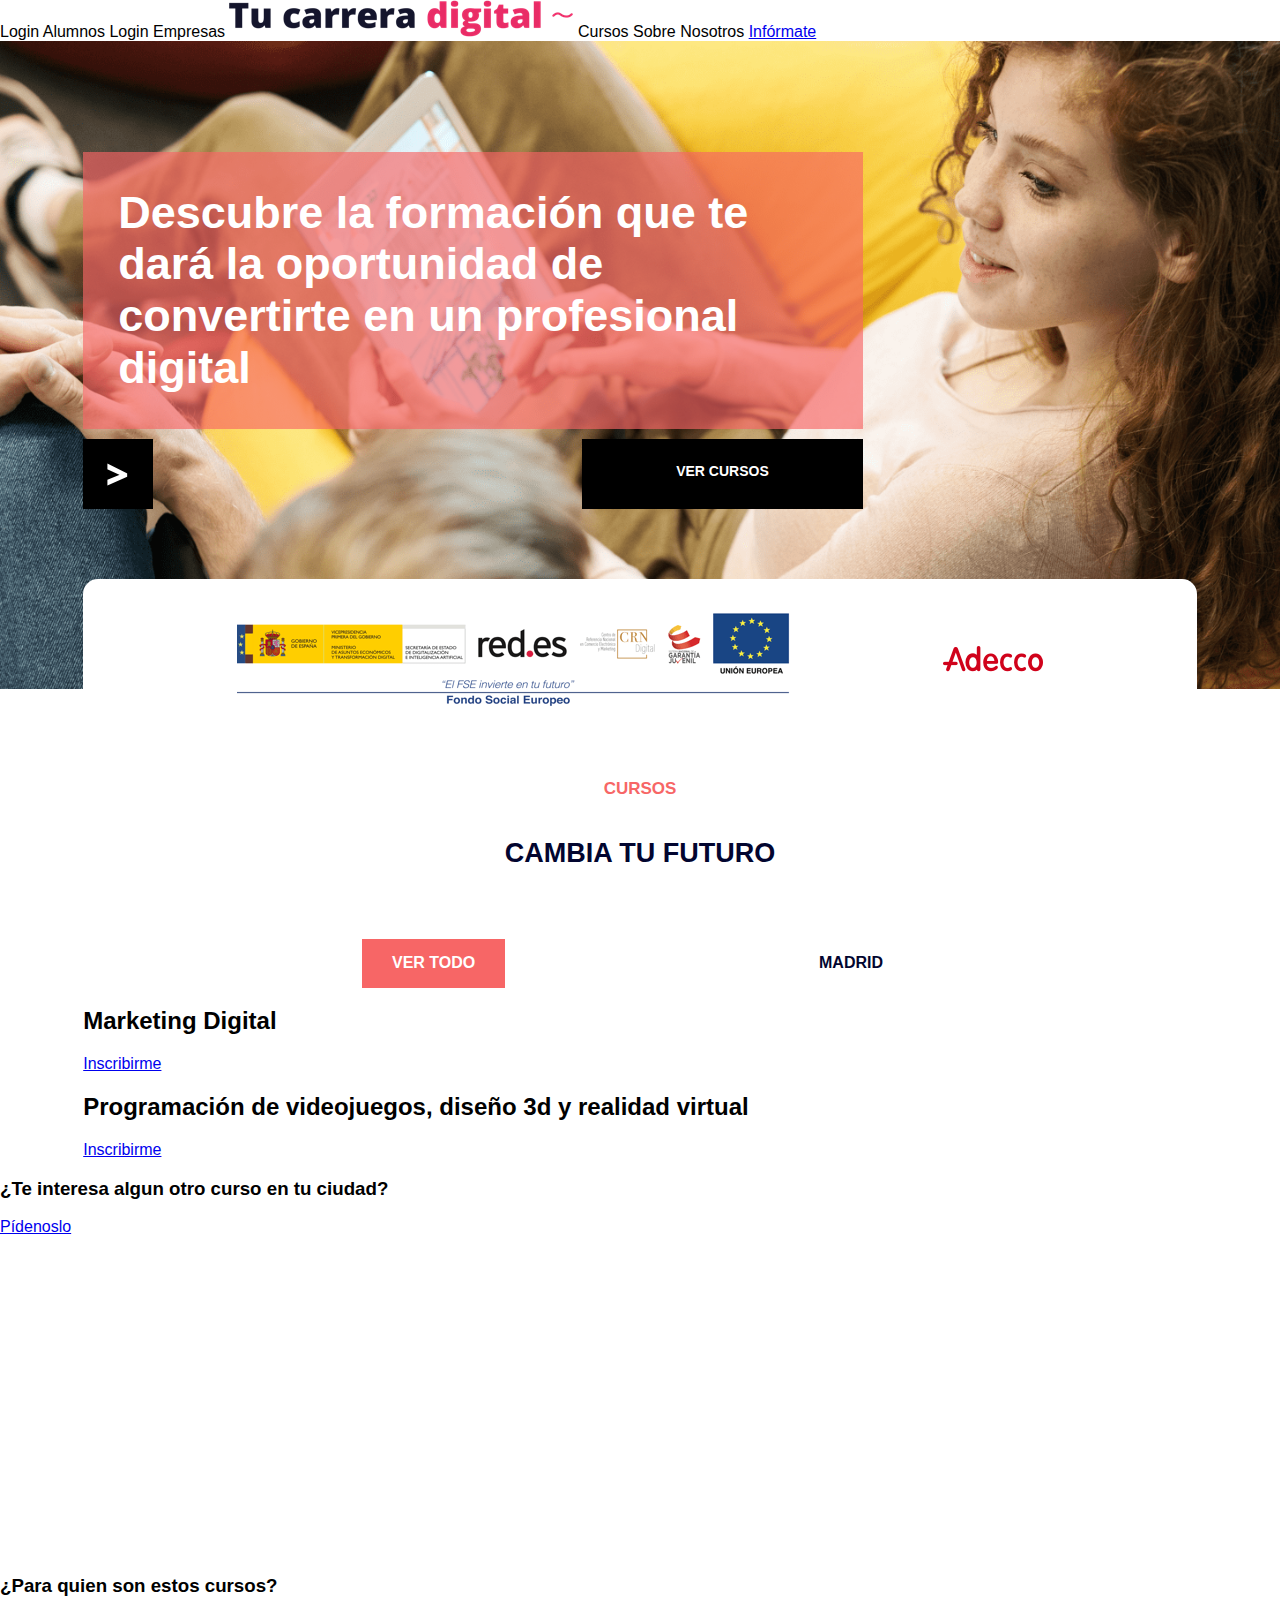
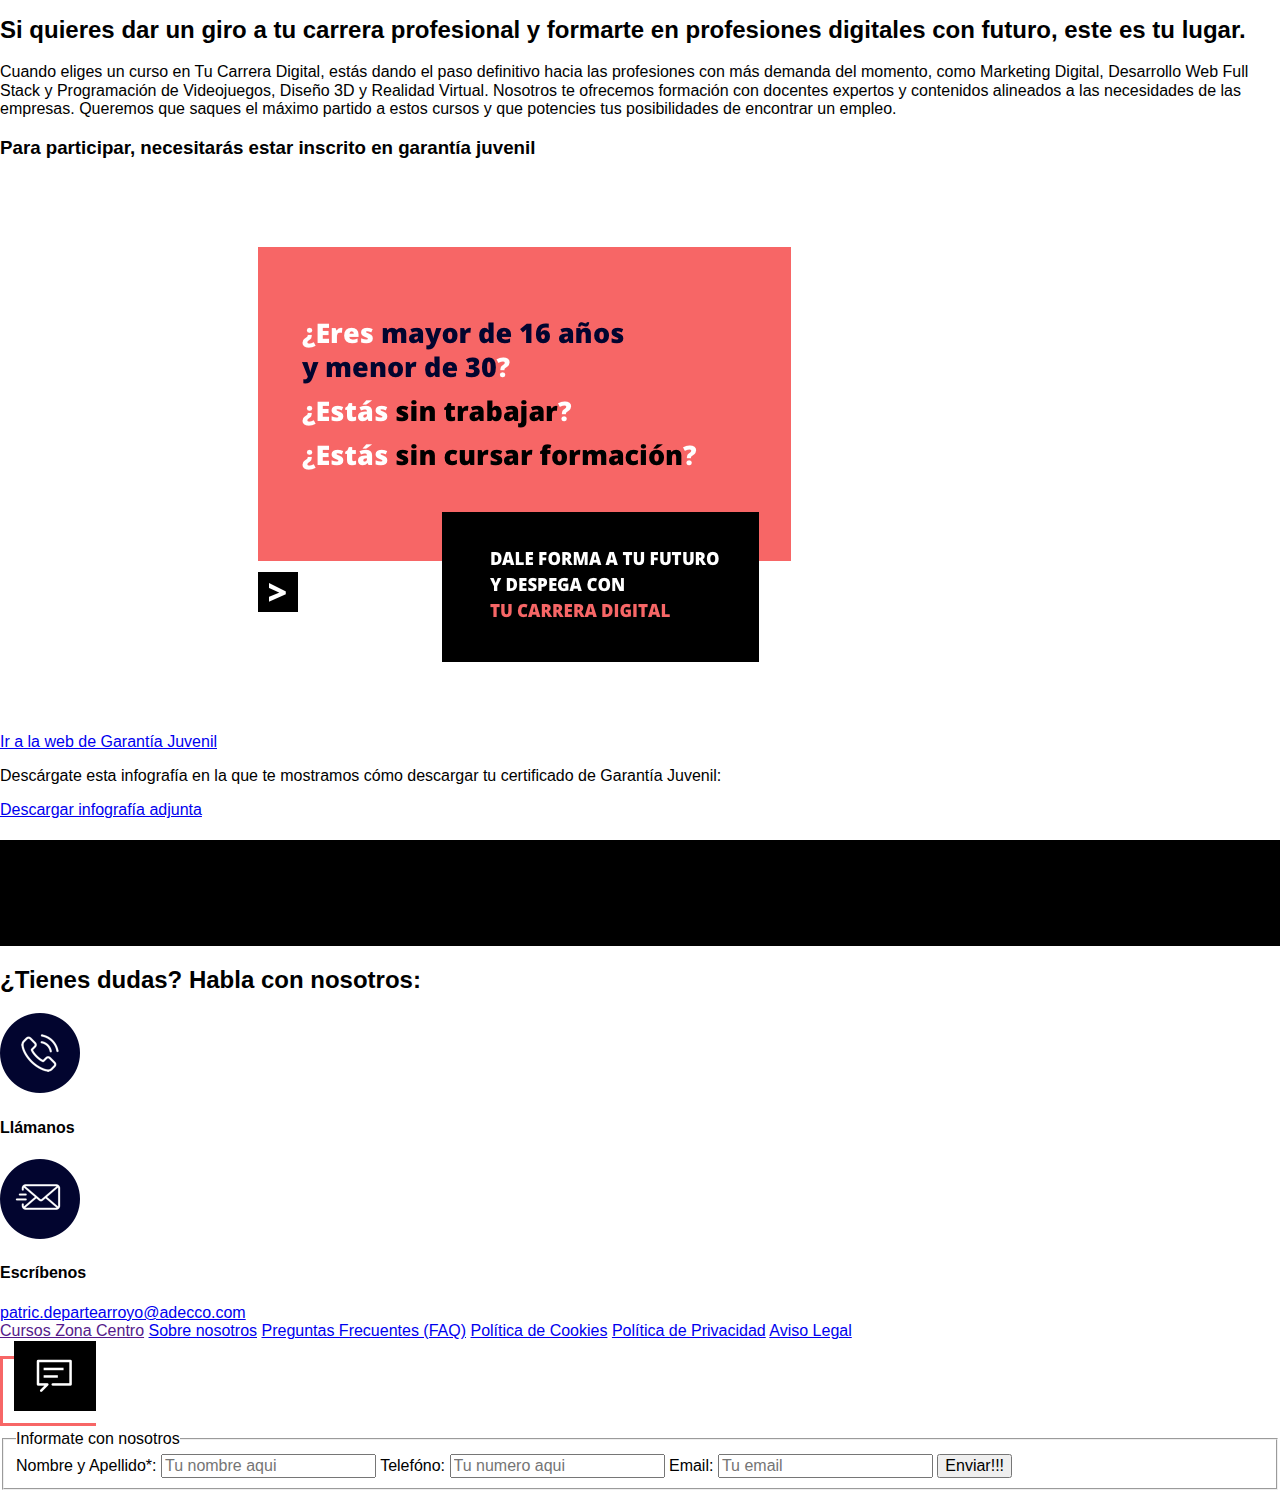
==== ProyectoInicio/index.html @ 860bc3b2 "clase2709" ====
<!DOCTYPE html>
<html lang="es">

<head>

    <meta charset="UTF-8">
    <meta name="viewport" content="width=device-width, initial-scale=1.0">

    <title>Tu Carrera Digital</title>

    <!-- <style>

        h1 {
            color: red;
            /*propiedad y valor*/
            background-color: yellow;
        }

    <link rel="preload" href="css/style.css" as="style
    </style> -->
    <link rel="preload" href="css/normalize.css" as="style">
    <link rel="stylesheet" href="css/normalize.css">
    <!-- <link rel="preconnect" href="https://fonts.googleapis.com">
    <link rel="preconnect" href="https://fonts.gstatic.com" crossorigin>
    <link href="https://fonts.googleapis.com/css2?family=Croissant+One&display=swap" rel="stylesheet"> -->
    <link rel="preload" href="css/style.css" as="style">
    <link rel="stylesheet" href="./css/style.css">

</head>

<body>


    <!-- <section class="seccionprueba">
        <h3>ejercicio selectores h3</h3>
         <h5 class="h5azul"> selectores h5</h5>
        <p id="projo">ejercicio selectores <p></p></p>
    </section>

    <section class="test">
        <h3 class="hola1">hola buenas tardes</h3>
        <h3 id="hola2">hola buenos dias</h3>
        <h6>buenas tardes</h6>
        <p>no entiendo un coño</p>
        <img src="img/11641893944_banner_zona_centro.png" alt="banner">
        <a href="https://exp014_20_ed_lote5.iformalia.es/Publico/Portal/htmls/AdeccoRedEs/LoginAlumno.aspx">login alumnos</a>
        <a href="https://exp014_20_ed_lote5.iformalia.es/Publico/Portal/htmls/AdeccoRedEs/LoginEmpresa.aspx">login empresas</a>
        <a href="https://www.tucarreradigital.es/zona-centro#cursos">cursos</a>
    </section> -->

    <header>

        <a class="letrarosa">
            <https: //exp014_20_ed_lote5.iformalia.es/Publico/Portal/htmls/AdeccoRedEs/LoginAlumno.aspx">Login Alumnos
        </a>
        <a class="letrarosa">
            <https: //exp014_20_ed_lote5.iformalia.es/Publico/Portal/htmls/AdeccoRedEs/LoginEmpresa.aspx">Login
                Empresas
        </a>

        <a href="#"><img src="img/Tu-carrera-digital-general.png" alt="imagen tu carrera digital"></a>

        <a class="letraAzul">
            <href="https: //www.tucarreradigital.es/zona-centro#cursos">Cursos
        </a>
        <a class="letraAzul">
            <href="https: //www.tucarreradigital.es/sobre-nosotros">Sobre Nosotros
        </a>

        <a class="boton1" href="#">Infórmate</a>

    </header>

    <main class="fondoMain">

        <div class="contenedor">

            <div class="margenderecho">
                <h1>
                    Descubre la formación que te dará la oportunidad de convertirte en un profesional digital
                </h1>

                <div class="flexMain">
                    <img src="img/ico-centro.png" alt="icono Centro">
                    <a href="https://www.tucarreradigital.es/zona-centro#cursos">Ver cursos</a>
                </div>

            </div>

        </div>

    </main>

    <section class="logosoficiales contenedor">

        <img src="img/Logos-oficiales.png" alt="logos oficiales">
        <img src="../ProyectoInicio/img/Logo-Adecco.png" alt="Logo-Adecco">

    </section>

    <section class="cursos contenedor">

        <!-- si quiero modificar elementos particulares que tienen mas de uno del mismo les pongo clase a cada uno -->
        <h3>Cursos</h3>
        <h2>Cambia tu futuro</h2>

        <div class="botonescurso">

            <a class="botonrosa" href="#">Ver todo</a>
            <a class="botonblanco" href="#">Madrid</a>

        </div>

        <div>
            <h2>Marketing Digital</h2>
            <a href="https://www.tucarreradigital.es/zona-centro/curso-marketing-digital#cursos">Inscribirme</a>
            <h2>Programación de videojuegos, diseño 3d y realidad virtual</h2>
            <a <a
                href="https://www.tucarreradigital.es/zona-centro/curso-programacion-web-full-stack#cursos">Inscribirme</a>
        </div>

    </section>

    <section>

        <h3 class="letraAzul">¿Te interesa algun otro curso en tu ciudad?</h3>

        <a class="boton2" href="#">Pídenoslo</a>


    </section>

    <section>

        <iframe width="560" height="315" src="https://www.youtube.com/embed/SzZlMSDKE8o?si=5Wi_91gwec3-kQZs"
            title="YouTube video player" frameborder="0"
            allow="accelerometer; autoplay; clipboard-write; encrypted-media; gyroscope; picture-in-picture; web-share"
            allowfullscreen></iframe>

    </section>

    <section class="letraAzul">

        <h3 class="letrarosa">¿Para quien son estos cursos?</h3>
        <H2>Si quieres dar un giro a tu carrera profesional y formarte en profesiones digitales con futuro, este es tu
            lugar.</H2>
        <P>
            Cuando eliges un curso en Tu Carrera Digital, estás dando el paso definitivo hacia las profesiones con más
            demanda del momento, como Marketing Digital, Desarrollo Web Full Stack y Programación de Videojuegos, Diseño
            3D y Realidad Virtual. Nosotros te ofrecemos formación con docentes expertos y contenidos alineados a las
            necesidades de las empresas. Queremos que saques el máximo partido a estos cursos y que potencies tus
            posibilidades de encontrar un empleo.
        </P>
        <h3>Para participar, necesitarás estar inscrito en garantía juvenil</h3>
        <a href="https://www.sepe.es/HomeSepe/Personas/encontrar-trabajo/Garantia-Juvenil/que-es-garantia-juvenil">Ir a
            la web de Garantía Juvenil</a>
        <img src="img/21643022702_cta_para_quien_centro.png" alt="Despega tu carrera digital">
        <P>Descárgate esta infografía en la que te mostramos cómo descargar tu certificado de Garantía Juvenil:</P>
        <a href="https://www.tucarreradigital.es/assets/Infografia-S.G.J.pdf">Descargar infografía adjunta</a>

    </section>

    <section class="localizaciones">

        <div class="contenedor">
            <H2>Localizaciones:</H2>
            <h3>Madrid</h3>
            <p>Calle del Marqués de Ahumada 7 planta baja aula 15 28028, Madrid, Madrid</p>
        </div>

    </section>

    <section>
        <h2>¿Tienes dudas? Habla con nosotros:</h2>
    </section>

    <section>

        <img src="img/ico-TLF.png" alt="icono tlf">
        <!-- <svg xmlns="http://www.w3.org/2000/svg" class="icon icon-tabler icon-tabler-phone" width="24" height="24" viewBox="0 0 24 24" stroke-width="2" stroke="currentColor" fill="none" stroke-linecap="round" stroke-linejoin="round">
            <path stroke="none" d="M0 0h24v24H0z" fill="none"></path>
            <path d="M5 4h4l2 5l-2.5 1.5a11 11 0 0 0 5 5l1.5 -2.5l5 2v4a2 2 0 0 1 -2 2a16 16 0 0 1 -15 -15a2 2 0 0 1 2 -2"></path>
         </svg> -->
        <h4>Llámanos</h4>
        <a href="638024408"></a>
        <img src="img/ico-EMAIL.png" alt="icono email">
        <h4>Escríbenos</h4>
        <a href="patric.departearroyo@adecco.com">patric.departearroyo@adecco.com</a>
    </section>

    <footer class="letraAzul">

        <a href="">Cursos Zona Centro</a>
        <a href="https://www.tucarreradigital.es/sobre-nosotros">Sobre nosotros</a>
        <a href="https://www.tucarreradigital.es/preguntas-frecuentes">Preguntas Frecuentes (FAQ)</a>
        <a href="https://www.tucarreradigital.es/zona-centro/politica-de-cookies"> Política de Cookies</a>
        <a href="https://www.tucarreradigital.es/zona-centro/politica-de-privacidad"> Política de Privacidad</a>
        <a href="https://www.tucarreradigital.es/zona-centro/aviso-legal"> Aviso Legal</a>

    </footer>


    <a href="#"><img src="img/CTA-informate.png"></a>

    <form>
        <fieldset>

            <legend>Informate con nosotros</legend>

            <label>Nombre y Apellido*:</label>
            <input type="text" placeholder="Tu nombre aqui" required>

            <label>Telefóno:</label>
            <input type="tel" placeholder="Tu numero aqui">

            <label>Email:</label>
            <input type="email" placeholder="Tu email" required>

            <input type="submit" value="Enviar!!!">

        </fieldset>

    </form>

</body>

</html>
---- ProyectoInicio/css/style.css ----
/* html{
        font-size: 62.5%;

}
    esto me permite conseguir 10px = 1rem sin eso 16px = 1rem*/

/* h1 {
    color: red;
    background-color: yellow;
    text-align: center;
    text-transform: uppercase;
    padding-top: 30px;
    padding-bottom: 100px;
    margin-top: 200px;
    margin-bottom: 200px;
    border: 30px dotted black;
    font-family: 'Lucida Sans', 'Lucida Sans Regular', 'Lucida Grande', 'Lucida Sans Unicode', Geneva, Verdana, sans-serif;
    font-size: 7rem;
    max-width: 100%;
}

body {
    background-color: #f86464;
}

.h5azul {
    color: white;
    background-color: blue;
}

#projo {
    color: white;
    background-color: red;
}

.hola1 {
    color: white;
    text-transform: uppercase;
    font-size: 3rem;
    text-align: center;
}

#hola2 {
    color: lightblue;
    text-transform: uppercase;
    font-size: 3rem;
    text-align: center;
}

h6 {
     color: aquamarine;
     text-transform: uppercase;
     font-size: 3rem;
     text-align: center;
}

.test p {
    color: darkseagreen;
    text-transform: uppercase;
    font-size: 3rem;
    text-align: center;
}

[src="img/11641893944_banner_zona_centro.png"] {
    padding: 2rem;
    margin: 300px;

}

.test>a {
    color: aquamarine;
}

#hola2, [src="img/11641893944_banner_zona_centro.png"] {
    color: greenyellow;
} */
:root {
    --colorPrincipal: rgb(247, 102, 102);
    --colorSecundario: rgb(2, 5, 47);
    --fuentePrincipal: 'Open Sans', sans-serif;
}

html {
    font-size: 62.5%;
}

body {
    font-size: 16px;
    font-family: var(--fuentePrincipal);
}

/* ESTILOS GENERICOS */

.contenedor{
    max-width: 87%;
    margin: 0 auto 0 auto;
    
}


/* ESTILOS DEL MAIN */

.fondoMain {
    background-image: url(../img/11641893944_banner_zona_centro.png);
    background-size: cover;
    color: #Ffffff;
    background-position: top left;
    padding: 80px 0 180px 0;
}

.margenderecho {
    margin-right: 30%;
}

h1 {
    background-color: rgb(247, 102, 102, 0.65);
    font-weight: 800;
    font-size: 4.5rem;
    margin-bottom: 10px;
    padding: 35px;

}

.fondoMain a {
    background-color: #000;
    color: #Ffffff;
    border-radius: 0px;
    padding: 24px 94px;
    text-transform: uppercase;
    font-family: "DinBold", sans-serif;
    font-size: 1.40rem;
    font-weight: 700;
    text-decoration: none;

}

.flexMain {
    display: flex;
    flex-direction: row;
    justify-content: space-between;
}

/* ESTILOS DE SECCION LOGOS OFICIALES */

.logosoficiales {
    background-color: #Ffffff;
    display:  flex;
    flex-direction: row;
    justify-content: space-evenly;
    align-items: center;
    padding-top: 30px;
    padding-bottom: 30px;
    margin-top: -110px;
    border-radius: 15px;
}

/* SECCION ESTILOS DE CURSOS */

.cursos>h3{
    text-align: center;
    font-family: var(--fuentePrincipal);
    text-transform: uppercase;
    color: var(--colorPrincipal);
    font-size: 1.7rem;
    font-weight: 800;
    margin: 40px 0px;
}

.cursos>h2{
    text-align: center;
    font-family: var(--fuentePrincipal);
    text-transform: uppercase;
    color: var(--colorSecundario);
    font-size: 27px;
    font-weight: 800;
    margin-bottom: 70px;
}

.botonescurso{
    display: flex;
    flex-direction: row;
    justify-content: space-evenly;
    align-items: center;
    
}

.botonrosa{
    background-color: var(--colorPrincipal);
    padding: 15px 30px 15px 30px;
    color: #Ffffff;
    font-family: var(--fuentePrincipal);
    font-size: 16px;
    font-weight: 700;
    text-transform: uppercase;
    text-decoration: none;
    margin-right: 0.5rem;
}

.botonblanco {
    background-color: #Ffffff;
    padding: 15px 30px 15px 30px;
    color: var(--colorSecundario);
    font-family: var(--fuentePrincipal);
    font-size: 16px;
    font-weight: 700;
    text-transform: uppercase;
    text-decoration: none;
    margin-right: 0.5rem;
}

/* ESTILOS DE SECCION PIDENOSLO */


/* ESTILOS SECCION VIDEO  */


/* ESTILOS SECCION PARA QUIEN SON ESTOS CURSOS */


/* ESTILOS LOCALIZACION */

.localizaciones {
    background-color: #000;
}

/* ESTILOS DUDAS Y NOSOTROS */


/* ESTILOS SECCION CONTACTOS */


/* ESTILOS FOOTER */


/* ESTILOS FORM */

/* .letrarosa {
    color: var(--colorPrincipal);
}

.letraazul{
    color: var(--colorSecundario);
}

.boton1 {
    background-color: var(--colorPrincipal);
    color: white;
    padding: 1rem 1.5rem;
    border-radius: 20px;
    font-size: 15px;
    font-weight: 700;
}

.boton2{
    background-color: var(--colorPrincipal);
    color: white;
    padding: 2rem 4rem;
    border-radius: 50px;
    font-size: 18px;
    font-weight: 700;
} */
---- ProyectoInicio/css/style.css ----
/* html{
        font-size: 62.5%;

}
    esto me permite conseguir 10px = 1rem sin eso 16px = 1rem*/

/* h1 {
    color: red;
    background-color: yellow;
    text-align: center;
    text-transform: uppercase;
    padding-top: 30px;
    padding-bottom: 100px;
    margin-top: 200px;
    margin-bottom: 200px;
    border: 30px dotted black;
    font-family: 'Lucida Sans', 'Lucida Sans Regular', 'Lucida Grande', 'Lucida Sans Unicode', Geneva, Verdana, sans-serif;
    font-size: 7rem;
    max-width: 100%;
}

body {
    background-color: #f86464;
}

.h5azul {
    color: white;
    background-color: blue;
}

#projo {
    color: white;
    background-color: red;
}

.hola1 {
    color: white;
    text-transform: uppercase;
    font-size: 3rem;
    text-align: center;
}

#hola2 {
    color: lightblue;
    text-transform: uppercase;
    font-size: 3rem;
    text-align: center;
}

h6 {
     color: aquamarine;
     text-transform: uppercase;
     font-size: 3rem;
     text-align: center;
}

.test p {
    color: darkseagreen;
    text-transform: uppercase;
    font-size: 3rem;
    text-align: center;
}

[src="img/11641893944_banner_zona_centro.png"] {
    padding: 2rem;
    margin: 300px;

}

.test>a {
    color: aquamarine;
}

#hola2, [src="img/11641893944_banner_zona_centro.png"] {
    color: greenyellow;
} */
:root {
    --colorPrincipal: rgb(247, 102, 102);
    --colorSecundario: rgb(2, 5, 47);
    --fuentePrincipal: 'Open Sans', sans-serif;
}

html {
    font-size: 62.5%;
}

body {
    font-size: 16px;
    font-family: var(--fuentePrincipal);
}

/* ESTILOS GENERICOS */

.contenedor{
    max-width: 87%;
    margin: 0 auto 0 auto;
    
}


/* ESTILOS DEL MAIN */

.fondoMain {
    background-image: url(../img/11641893944_banner_zona_centro.png);
    background-size: cover;
    color: #Ffffff;
    background-position: top left;
    padding: 80px 0 180px 0;
}

.margenderecho {
    margin-right: 30%;
}

h1 {
    background-color: rgb(247, 102, 102, 0.65);
    font-weight: 800;
    font-size: 4.5rem;
    margin-bottom: 10px;
    padding: 35px;

}

.fondoMain a {
    background-color: #000;
    color: #Ffffff;
    border-radius: 0px;
    padding: 24px 94px;
    text-transform: uppercase;
    font-family: "DinBold", sans-serif;
    font-size: 1.40rem;
    font-weight: 700;
    text-decoration: none;

}

.flexMain {
    display: flex;
    flex-direction: row;
    justify-content: space-between;
}

/* ESTILOS DE SECCION LOGOS OFICIALES */

.logosoficiales {
    background-color: #Ffffff;
    display:  flex;
    flex-direction: row;
    justify-content: space-evenly;
    align-items: center;
    padding-top: 30px;
    padding-bottom: 30px;
    margin-top: -110px;
    border-radius: 15px;
}

/* SECCION ESTILOS DE CURSOS */

.cursos>h3{
    text-align: center;
    font-family: var(--fuentePrincipal);
    text-transform: uppercase;
    color: var(--colorPrincipal);
    font-size: 1.7rem;
    font-weight: 800;
    margin: 40px 0px;
}

.cursos>h2{
    text-align: center;
    font-family: var(--fuentePrincipal);
    text-transform: uppercase;
    color: var(--colorSecundario);
    font-size: 27px;
    font-weight: 800;
    margin-bottom: 70px;
}

.botonescurso{
    display: flex;
    flex-direction: row;
    justify-content: space-evenly;
    align-items: center;
    
}

.botonrosa{
    background-color: var(--colorPrincipal);
    padding: 15px 30px 15px 30px;
    color: #Ffffff;
    font-family: var(--fuentePrincipal);
    font-size: 16px;
    font-weight: 700;
    text-transform: uppercase;
    text-decoration: none;
    margin-right: 0.5rem;
}

.botonblanco {
    background-color: #Ffffff;
    padding: 15px 30px 15px 30px;
    color: var(--colorSecundario);
    font-family: var(--fuentePrincipal);
    font-size: 16px;
    font-weight: 700;
    text-transform: uppercase;
    text-decoration: none;
    margin-right: 0.5rem;
}

/* ESTILOS DE SECCION PIDENOSLO */


/* ESTILOS SECCION VIDEO  */


/* ESTILOS SECCION PARA QUIEN SON ESTOS CURSOS */


/* ESTILOS LOCALIZACION */

.localizaciones {
    background-color: #000;
}

/* ESTILOS DUDAS Y NOSOTROS */


/* ESTILOS SECCION CONTACTOS */


/* ESTILOS FOOTER */


/* ESTILOS FORM */

/* .letrarosa {
    color: var(--colorPrincipal);
}

.letraazul{
    color: var(--colorSecundario);
}

.boton1 {
    background-color: var(--colorPrincipal);
    color: white;
    padding: 1rem 1.5rem;
    border-radius: 20px;
    font-size: 15px;
    font-weight: 700;
}

.boton2{
    background-color: var(--colorPrincipal);
    color: white;
    padding: 2rem 4rem;
    border-radius: 50px;
    font-size: 18px;
    font-weight: 700;
} */
---- ProyectoInicio/css/style.css ----
/* html{
        font-size: 62.5%;

}
    esto me permite conseguir 10px = 1rem sin eso 16px = 1rem*/

/* h1 {
    color: red;
    background-color: yellow;
    text-align: center;
    text-transform: uppercase;
    padding-top: 30px;
    padding-bottom: 100px;
    margin-top: 200px;
    margin-bottom: 200px;
    border: 30px dotted black;
    font-family: 'Lucida Sans', 'Lucida Sans Regular', 'Lucida Grande', 'Lucida Sans Unicode', Geneva, Verdana, sans-serif;
    font-size: 7rem;
    max-width: 100%;
}

body {
    background-color: #f86464;
}

.h5azul {
    color: white;
    background-color: blue;
}

#projo {
    color: white;
    background-color: red;
}

.hola1 {
    color: white;
    text-transform: uppercase;
    font-size: 3rem;
    text-align: center;
}

#hola2 {
    color: lightblue;
    text-transform: uppercase;
    font-size: 3rem;
    text-align: center;
}

h6 {
     color: aquamarine;
     text-transform: uppercase;
     font-size: 3rem;
     text-align: center;
}

.test p {
    color: darkseagreen;
    text-transform: uppercase;
    font-size: 3rem;
    text-align: center;
}

[src="img/11641893944_banner_zona_centro.png"] {
    padding: 2rem;
    margin: 300px;

}

.test>a {
    color: aquamarine;
}

#hola2, [src="img/11641893944_banner_zona_centro.png"] {
    color: greenyellow;
} */
:root {
    --colorPrincipal: rgb(247, 102, 102);
    --colorSecundario: rgb(2, 5, 47);
    --fuentePrincipal: 'Open Sans', sans-serif;
}

html {
    font-size: 62.5%;
}

body {
    font-size: 16px;
    font-family: var(--fuentePrincipal);
}

/* ESTILOS GENERICOS */

.contenedor{
    max-width: 87%;
    margin: 0 auto 0 auto;
    
}


/* ESTILOS DEL MAIN */

.fondoMain {
    background-image: url(../img/11641893944_banner_zona_centro.png);
    background-size: cover;
    color: #Ffffff;
    background-position: top left;
    padding: 80px 0 180px 0;
}

.margenderecho {
    margin-right: 30%;
}

h1 {
    background-color: rgb(247, 102, 102, 0.65);
    font-weight: 800;
    font-size: 4.5rem;
    margin-bottom: 10px;
    padding: 35px;

}

.fondoMain a {
    background-color: #000;
    color: #Ffffff;
    border-radius: 0px;
    padding: 24px 94px;
    text-transform: uppercase;
    font-family: "DinBold", sans-serif;
    font-size: 1.40rem;
    font-weight: 700;
    text-decoration: none;

}

.flexMain {
    display: flex;
    flex-direction: row;
    justify-content: space-between;
}

/* ESTILOS DE SECCION LOGOS OFICIALES */

.logosoficiales {
    background-color: #Ffffff;
    display:  flex;
    flex-direction: row;
    justify-content: space-evenly;
    align-items: center;
    padding-top: 30px;
    padding-bottom: 30px;
    margin-top: -110px;
    border-radius: 15px;
}

/* SECCION ESTILOS DE CURSOS */

.cursos>h3{
    text-align: center;
    font-family: var(--fuentePrincipal);
    text-transform: uppercase;
    color: var(--colorPrincipal);
    font-size: 1.7rem;
    font-weight: 800;
    margin: 40px 0px;
}

.cursos>h2{
    text-align: center;
    font-family: var(--fuentePrincipal);
    text-transform: uppercase;
    color: var(--colorSecundario);
    font-size: 27px;
    font-weight: 800;
    margin-bottom: 70px;
}

.botonescurso{
    display: flex;
    flex-direction: row;
    justify-content: space-evenly;
    align-items: center;
    
}

.botonrosa{
    background-color: var(--colorPrincipal);
    padding: 15px 30px 15px 30px;
    color: #Ffffff;
    font-family: var(--fuentePrincipal);
    font-size: 16px;
    font-weight: 700;
    text-transform: uppercase;
    text-decoration: none;
    margin-right: 0.5rem;
}

.botonblanco {
    background-color: #Ffffff;
    padding: 15px 30px 15px 30px;
    color: var(--colorSecundario);
    font-family: var(--fuentePrincipal);
    font-size: 16px;
    font-weight: 700;
    text-transform: uppercase;
    text-decoration: none;
    margin-right: 0.5rem;
}

/* ESTILOS DE SECCION PIDENOSLO */


/* ESTILOS SECCION VIDEO  */


/* ESTILOS SECCION PARA QUIEN SON ESTOS CURSOS */


/* ESTILOS LOCALIZACION */

.localizaciones {
    background-color: #000;
}

/* ESTILOS DUDAS Y NOSOTROS */


/* ESTILOS SECCION CONTACTOS */


/* ESTILOS FOOTER */


/* ESTILOS FORM */

/* .letrarosa {
    color: var(--colorPrincipal);
}

.letraazul{
    color: var(--colorSecundario);
}

.boton1 {
    background-color: var(--colorPrincipal);
    color: white;
    padding: 1rem 1.5rem;
    border-radius: 20px;
    font-size: 15px;
    font-weight: 700;
}

.boton2{
    background-color: var(--colorPrincipal);
    color: white;
    padding: 2rem 4rem;
    border-radius: 50px;
    font-size: 18px;
    font-weight: 700;
} */
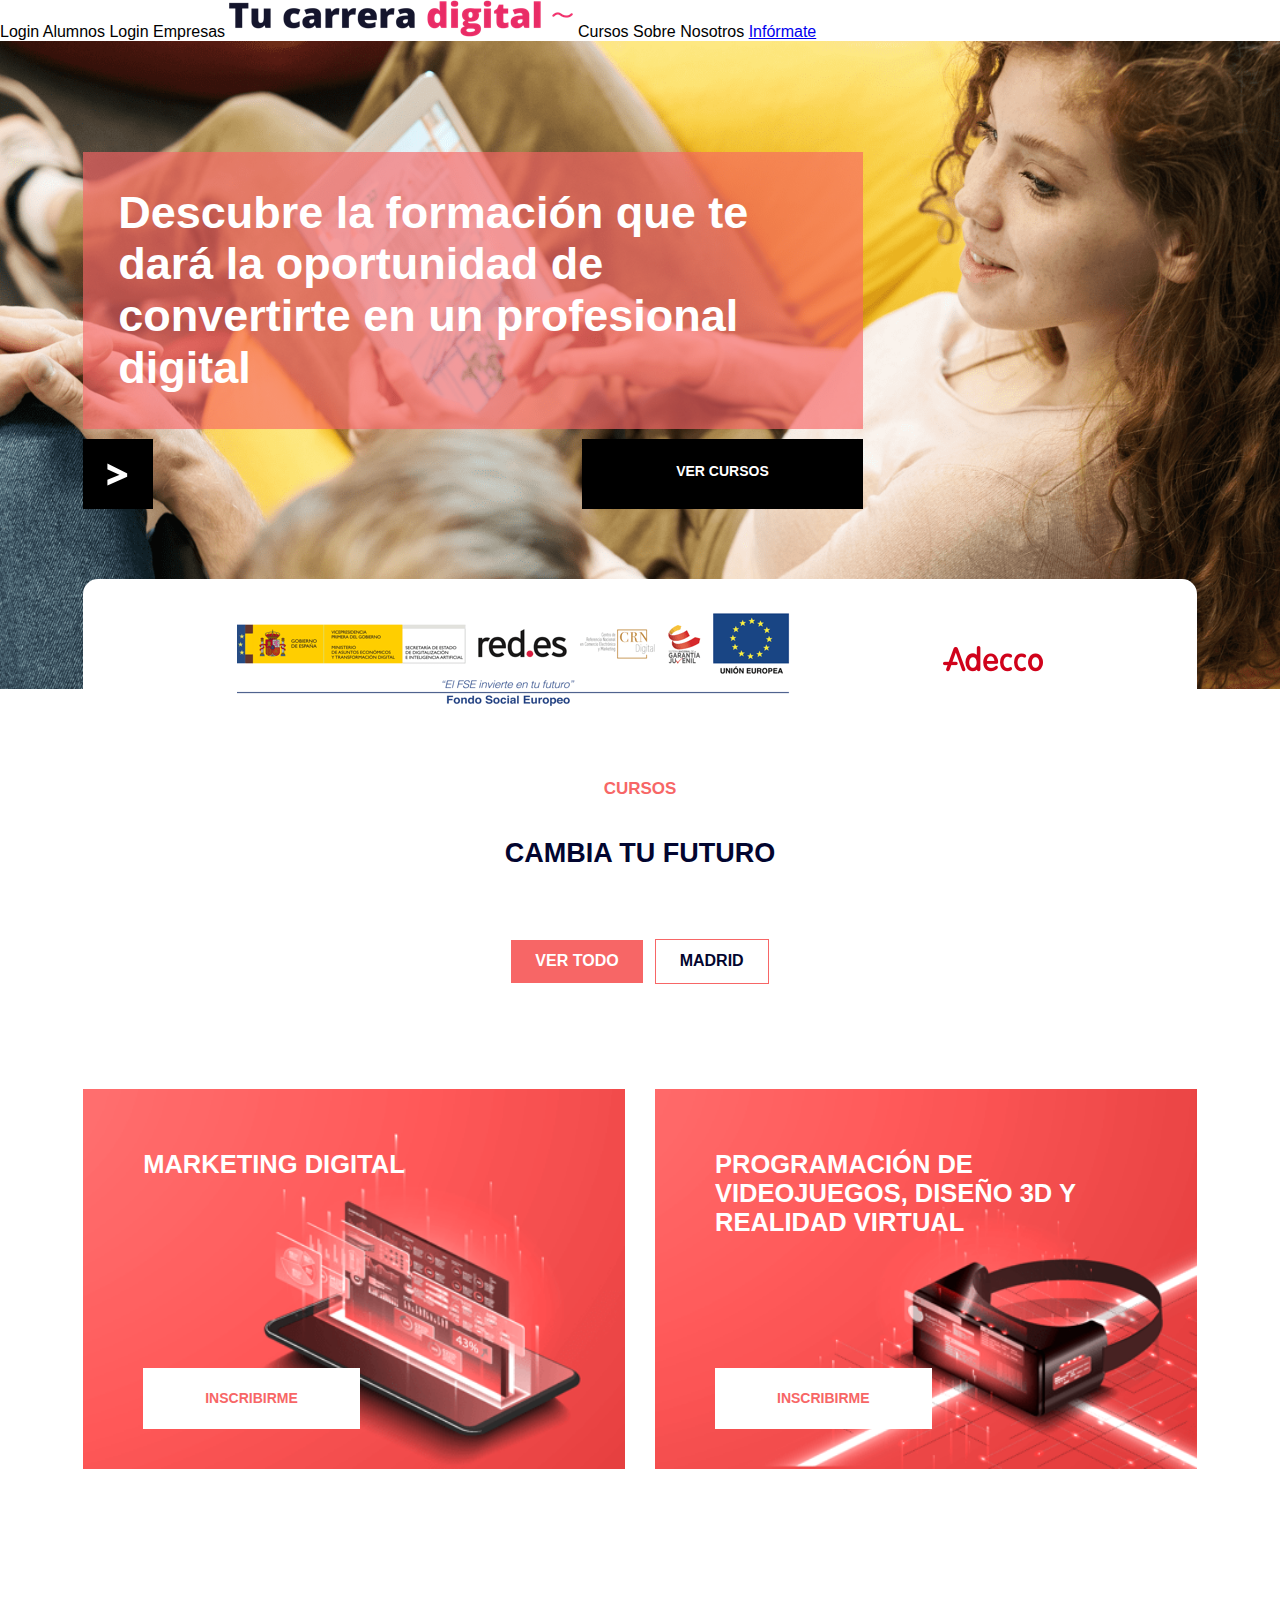
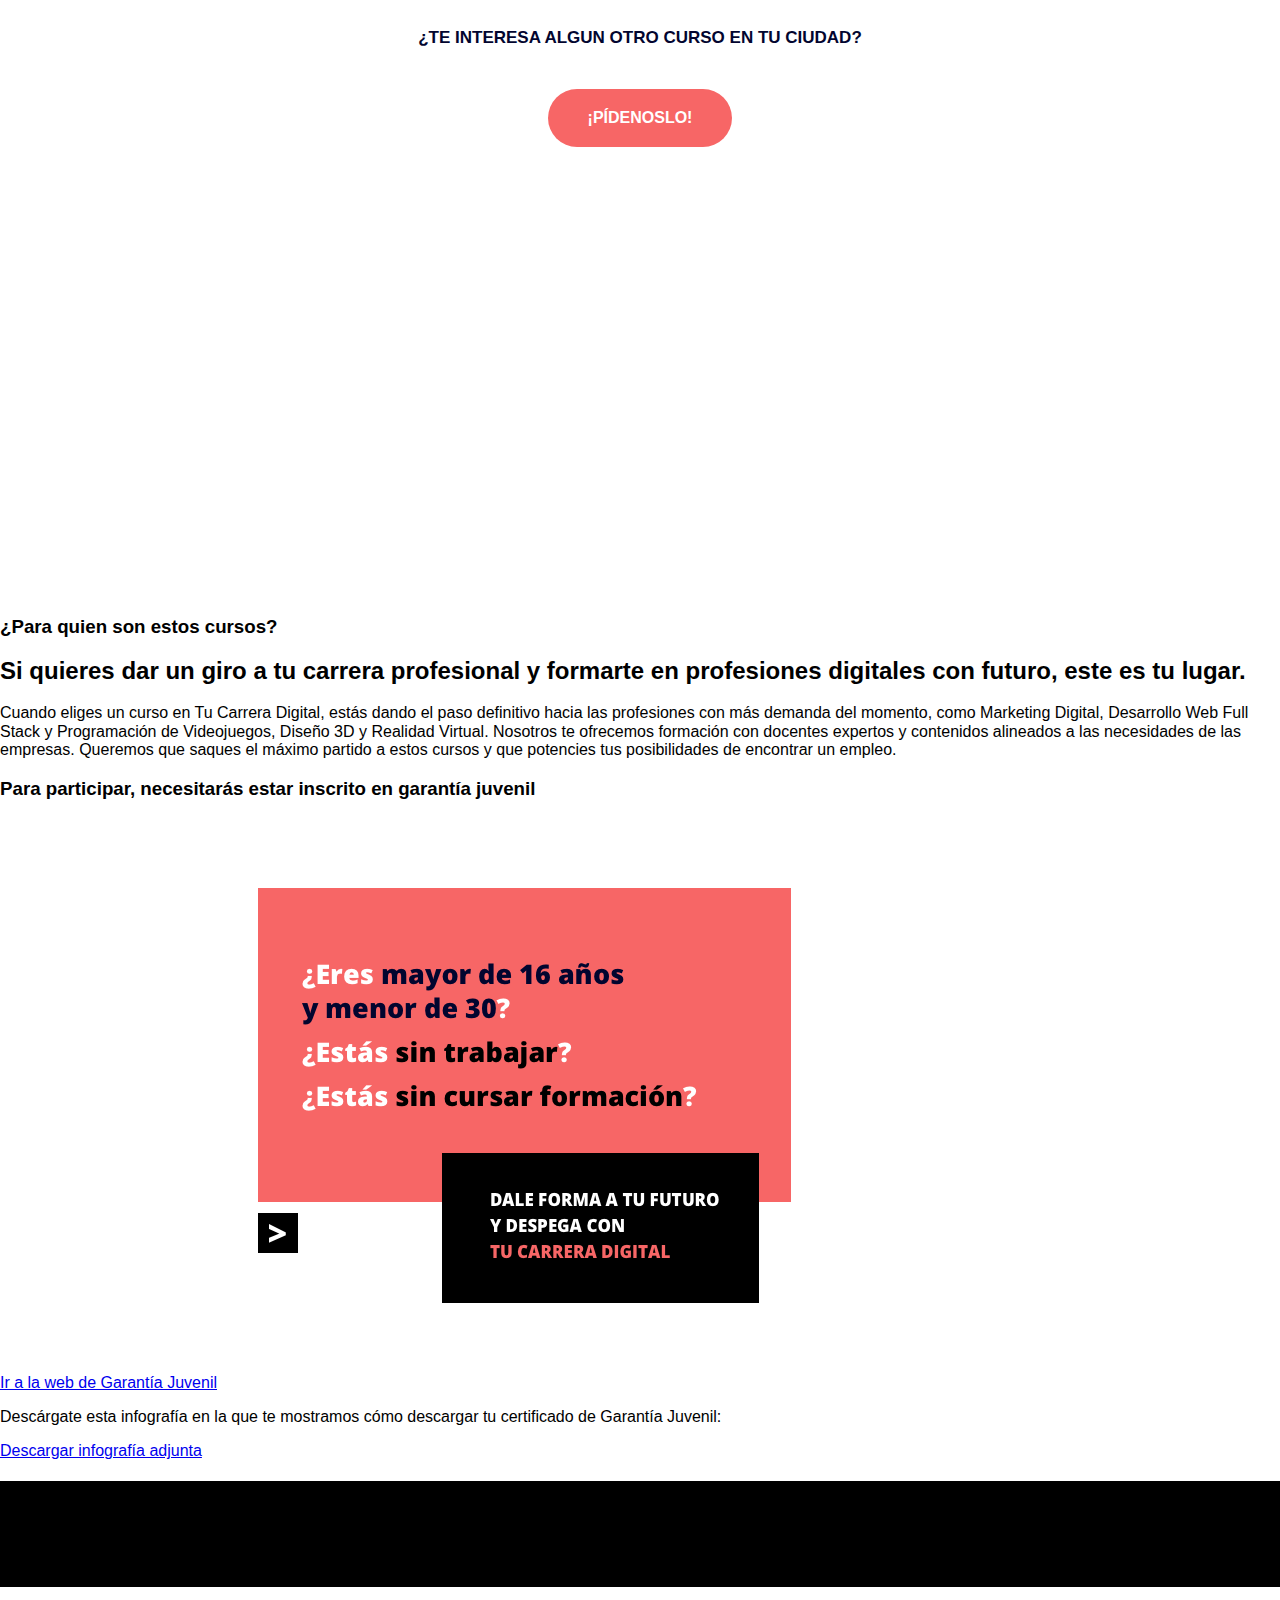
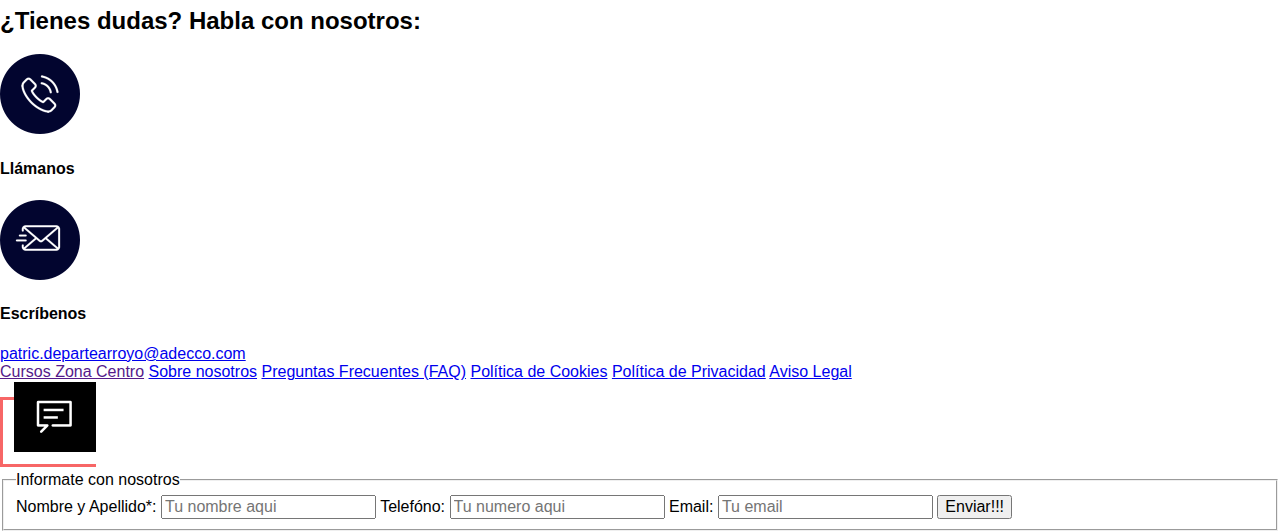
==== commit c89c58ef: "clase2809" ====
--- a/ProyectoInicio/index.html
+++ b/ProyectoInicio/index.html
@@ -111,22 +111,36 @@
 
         </div>
 
-        <div>
-            <h2>Marketing Digital</h2>
-            <a href="https://www.tucarreradigital.es/zona-centro/curso-marketing-digital#cursos">Inscribirme</a>
-            <h2>Programación de videojuegos, diseño 3d y realidad virtual</h2>
-            <a <a
-                href="https://www.tucarreradigital.es/zona-centro/curso-programacion-web-full-stack#cursos">Inscribirme</a>
-        </div>
-
-    </section>
-
-    <section>
-
-        <h3 class="letraAzul">¿Te interesa algun otro curso en tu ciudad?</h3>
-
-        <a class="boton2" href="#">Pídenoslo</a>
-
+        <div class="tiposdecursos">
+
+            <div class="marketing">
+                <h2>Marketing Digital</h2>
+                <div>
+                    <a href="https://www.tucarreradigital.es/zona-centro/curso-marketing-digital#cursos">Inscribirme</a>
+                </div>
+            </div>
+
+            <div class="videojuegos">
+
+                <h2>Programación de videojuegos, diseño 3d y realidad virtual</h2>
+
+                <div>
+                    <a <a
+                        href="https://www.tucarreradigital.es/zona-centro/curso-programacion-web-full-stack#cursos">Inscribirme</a>
+                </div>
+            </div>
+
+        </div>
+
+    </section>
+
+    <section class="pidenoslo">
+
+        <h3>¿Te interesa algun otro curso en tu ciudad?</h3>
+
+    
+            <a href="#">¡Pídenoslo!</a>
+       
 
     </section>
 
--- a/ProyectoInicio/css/style.css
+++ b/ProyectoInicio/css/style.css
@@ -91,10 +91,10 @@
 
 /* ESTILOS GENERICOS */
 
-.contenedor{
+.contenedor {
     max-width: 87%;
     margin: 0 auto 0 auto;
-    
+
 }
 
 
@@ -134,6 +134,13 @@
 
 }
 
+.fondoMain a:hover{
+    background-color: #Ffffff;
+    color: var(--colorPrincipal);
+    border-color: var(--colorPrincipal);
+    border: 2px solid;
+}
+
 .flexMain {
     display: flex;
     flex-direction: row;
@@ -144,7 +151,7 @@
 
 .logosoficiales {
     background-color: #Ffffff;
-    display:  flex;
+    display: flex;
     flex-direction: row;
     justify-content: space-evenly;
     align-items: center;
@@ -156,7 +163,7 @@
 
 /* SECCION ESTILOS DE CURSOS */
 
-.cursos>h3{
+.cursos>h3 {
     text-align: center;
     font-family: var(--fuentePrincipal);
     text-transform: uppercase;
@@ -166,7 +173,7 @@
     margin: 40px 0px;
 }
 
-.cursos>h2{
+.cursos>h2 {
     text-align: center;
     font-family: var(--fuentePrincipal);
     text-transform: uppercase;
@@ -176,42 +183,141 @@
     margin-bottom: 70px;
 }
 
-.botonescurso{
+.botonescurso {
     display: flex;
     flex-direction: row;
-    justify-content: space-evenly;
+    justify-content: center;
     align-items: center;
-    
-}
-
-.botonrosa{
-    background-color: var(--colorPrincipal);
-    padding: 15px 30px 15px 30px;
+    margin-bottom: 105px;
+
+}
+
+.botonrosa {
+    background-color: var(--colorPrincipal);
+    padding: 12px 24px;
     color: #Ffffff;
     font-family: var(--fuentePrincipal);
     font-size: 16px;
     font-weight: 700;
     text-transform: uppercase;
     text-decoration: none;
-    margin-right: 0.5rem;
+    margin-right: 0.6rem;
+    margin-left: 0.6rem;
 }
 
 .botonblanco {
     background-color: #Ffffff;
-    padding: 15px 30px 15px 30px;
+    padding: 12px 24px;
     color: var(--colorSecundario);
     font-family: var(--fuentePrincipal);
+    border: 1px solid;
+    border-color: var(--colorPrincipal);
     font-size: 16px;
     font-weight: 700;
     text-transform: uppercase;
     text-decoration: none;
-    margin-right: 0.5rem;
-}
+    margin-right: 0.6rem;
+    margin-left: 0.6rem;
+}
+
+
+.tiposdecursos {
+    display: flex;
+    flex-direction: row;
+    justify-content: space-between;
+    margin-bottom: 120px;
+}
+
+.tiposdecursos>div {
+    color: #Ffffff;
+    text-transform: uppercase;
+    font-weight: 700;
+    font-size: 1.7rem;
+    font-family: var(--fuentePrincipal);
+    min-height: 300px;
+    background-size: cover;
+    background-position: right;
+    background-repeat: no-repeat;
+    flex: 2;
+    max-width: 50%;
+    padding: 40px 60px;
+    display: flex;
+    flex-direction: column;
+    justify-content: space-between;
+}
+
+.marketing {
+    background-image: url(../img/Curso-marketing-digital-centro.png);
+    margin-right: 15px;
+    margin-bottom: 22px;
+}
+
+.videojuegos {
+    background-image: url(../img/Curso-programacion-videojuegos-centro.png);
+    margin-left: 15px;
+    margin-bottom: 22px;
+}
+
+.tiposdecursos a {
+    color: var(--colorPrincipal);
+    font-size: 1.4rem;
+    font-family: "DinBold", sans-serif;
+    padding: 20px 60px;
+    background-color: #Ffffff;
+    border: 2px solid #Ffffff;
+    font-weight: 700;
+    text-decoration: none;
+    text-transform: uppercase;
+    display: inline-block;
+}
+
+.tiposdecursos a:hover{
+    background-color: var(--colorPrincipal);
+    text-decoration: underline;
+    color: #Ffffff;
+}
+
+
 
 /* ESTILOS DE SECCION PIDENOSLO */
 
+.pidenoslo {
+    text-transform: uppercase;
+    font-family: var(--fuentePrincipal);
+    padding-bottom: 130px;
+    display: flex;
+    flex-direction: column;
+    align-items: center;
+}
+
+.pidenoslo h3 {
+    text-align: center;
+    font-size: 1.7rem;
+    color: var(--colorSecundario);
+    font-weight: 800;
+    margin-bottom: 42px;
+
+}
+
+.pidenoslo a {
+    display: inline-block;
+    font-size: 1.6rem;
+    font-weight: 700;
+    color: #Ffffff;
+    text-decoration: none;
+    background-color: var(--colorPrincipal);
+    border-radius: 96px;
+    padding: 20px 40px;
+
+}
+
+.pidenoslo a:hover{
+    background-color: var(--colorSecundario);
+    text-decoration: underline;
+}
 
 /* ESTILOS SECCION VIDEO  */
+
 
 
 /* ESTILOS SECCION PARA QUIEN SON ESTOS CURSOS */
--- a/ProyectoInicio/css/style.css
+++ b/ProyectoInicio/css/style.css
@@ -91,10 +91,10 @@
 
 /* ESTILOS GENERICOS */
 
-.contenedor{
+.contenedor {
     max-width: 87%;
     margin: 0 auto 0 auto;
-    
+
 }
 
 
@@ -134,6 +134,13 @@
 
 }
 
+.fondoMain a:hover{
+    background-color: #Ffffff;
+    color: var(--colorPrincipal);
+    border-color: var(--colorPrincipal);
+    border: 2px solid;
+}
+
 .flexMain {
     display: flex;
     flex-direction: row;
@@ -144,7 +151,7 @@
 
 .logosoficiales {
     background-color: #Ffffff;
-    display:  flex;
+    display: flex;
     flex-direction: row;
     justify-content: space-evenly;
     align-items: center;
@@ -156,7 +163,7 @@
 
 /* SECCION ESTILOS DE CURSOS */
 
-.cursos>h3{
+.cursos>h3 {
     text-align: center;
     font-family: var(--fuentePrincipal);
     text-transform: uppercase;
@@ -166,7 +173,7 @@
     margin: 40px 0px;
 }
 
-.cursos>h2{
+.cursos>h2 {
     text-align: center;
     font-family: var(--fuentePrincipal);
     text-transform: uppercase;
@@ -176,42 +183,141 @@
     margin-bottom: 70px;
 }
 
-.botonescurso{
+.botonescurso {
     display: flex;
     flex-direction: row;
-    justify-content: space-evenly;
+    justify-content: center;
     align-items: center;
-    
-}
-
-.botonrosa{
-    background-color: var(--colorPrincipal);
-    padding: 15px 30px 15px 30px;
+    margin-bottom: 105px;
+
+}
+
+.botonrosa {
+    background-color: var(--colorPrincipal);
+    padding: 12px 24px;
     color: #Ffffff;
     font-family: var(--fuentePrincipal);
     font-size: 16px;
     font-weight: 700;
     text-transform: uppercase;
     text-decoration: none;
-    margin-right: 0.5rem;
+    margin-right: 0.6rem;
+    margin-left: 0.6rem;
 }
 
 .botonblanco {
     background-color: #Ffffff;
-    padding: 15px 30px 15px 30px;
+    padding: 12px 24px;
     color: var(--colorSecundario);
     font-family: var(--fuentePrincipal);
+    border: 1px solid;
+    border-color: var(--colorPrincipal);
     font-size: 16px;
     font-weight: 700;
     text-transform: uppercase;
     text-decoration: none;
-    margin-right: 0.5rem;
-}
+    margin-right: 0.6rem;
+    margin-left: 0.6rem;
+}
+
+
+.tiposdecursos {
+    display: flex;
+    flex-direction: row;
+    justify-content: space-between;
+    margin-bottom: 120px;
+}
+
+.tiposdecursos>div {
+    color: #Ffffff;
+    text-transform: uppercase;
+    font-weight: 700;
+    font-size: 1.7rem;
+    font-family: var(--fuentePrincipal);
+    min-height: 300px;
+    background-size: cover;
+    background-position: right;
+    background-repeat: no-repeat;
+    flex: 2;
+    max-width: 50%;
+    padding: 40px 60px;
+    display: flex;
+    flex-direction: column;
+    justify-content: space-between;
+}
+
+.marketing {
+    background-image: url(../img/Curso-marketing-digital-centro.png);
+    margin-right: 15px;
+    margin-bottom: 22px;
+}
+
+.videojuegos {
+    background-image: url(../img/Curso-programacion-videojuegos-centro.png);
+    margin-left: 15px;
+    margin-bottom: 22px;
+}
+
+.tiposdecursos a {
+    color: var(--colorPrincipal);
+    font-size: 1.4rem;
+    font-family: "DinBold", sans-serif;
+    padding: 20px 60px;
+    background-color: #Ffffff;
+    border: 2px solid #Ffffff;
+    font-weight: 700;
+    text-decoration: none;
+    text-transform: uppercase;
+    display: inline-block;
+}
+
+.tiposdecursos a:hover{
+    background-color: var(--colorPrincipal);
+    text-decoration: underline;
+    color: #Ffffff;
+}
+
+
 
 /* ESTILOS DE SECCION PIDENOSLO */
 
+.pidenoslo {
+    text-transform: uppercase;
+    font-family: var(--fuentePrincipal);
+    padding-bottom: 130px;
+    display: flex;
+    flex-direction: column;
+    align-items: center;
+}
+
+.pidenoslo h3 {
+    text-align: center;
+    font-size: 1.7rem;
+    color: var(--colorSecundario);
+    font-weight: 800;
+    margin-bottom: 42px;
+
+}
+
+.pidenoslo a {
+    display: inline-block;
+    font-size: 1.6rem;
+    font-weight: 700;
+    color: #Ffffff;
+    text-decoration: none;
+    background-color: var(--colorPrincipal);
+    border-radius: 96px;
+    padding: 20px 40px;
+
+}
+
+.pidenoslo a:hover{
+    background-color: var(--colorSecundario);
+    text-decoration: underline;
+}
 
 /* ESTILOS SECCION VIDEO  */
+
 
 
 /* ESTILOS SECCION PARA QUIEN SON ESTOS CURSOS */
--- a/ProyectoInicio/css/style.css
+++ b/ProyectoInicio/css/style.css
@@ -91,10 +91,10 @@
 
 /* ESTILOS GENERICOS */
 
-.contenedor{
+.contenedor {
     max-width: 87%;
     margin: 0 auto 0 auto;
-    
+
 }
 
 
@@ -134,6 +134,13 @@
 
 }
 
+.fondoMain a:hover{
+    background-color: #Ffffff;
+    color: var(--colorPrincipal);
+    border-color: var(--colorPrincipal);
+    border: 2px solid;
+}
+
 .flexMain {
     display: flex;
     flex-direction: row;
@@ -144,7 +151,7 @@
 
 .logosoficiales {
     background-color: #Ffffff;
-    display:  flex;
+    display: flex;
     flex-direction: row;
     justify-content: space-evenly;
     align-items: center;
@@ -156,7 +163,7 @@
 
 /* SECCION ESTILOS DE CURSOS */
 
-.cursos>h3{
+.cursos>h3 {
     text-align: center;
     font-family: var(--fuentePrincipal);
     text-transform: uppercase;
@@ -166,7 +173,7 @@
     margin: 40px 0px;
 }
 
-.cursos>h2{
+.cursos>h2 {
     text-align: center;
     font-family: var(--fuentePrincipal);
     text-transform: uppercase;
@@ -176,42 +183,141 @@
     margin-bottom: 70px;
 }
 
-.botonescurso{
+.botonescurso {
     display: flex;
     flex-direction: row;
-    justify-content: space-evenly;
+    justify-content: center;
     align-items: center;
-    
-}
-
-.botonrosa{
-    background-color: var(--colorPrincipal);
-    padding: 15px 30px 15px 30px;
+    margin-bottom: 105px;
+
+}
+
+.botonrosa {
+    background-color: var(--colorPrincipal);
+    padding: 12px 24px;
     color: #Ffffff;
     font-family: var(--fuentePrincipal);
     font-size: 16px;
     font-weight: 700;
     text-transform: uppercase;
     text-decoration: none;
-    margin-right: 0.5rem;
+    margin-right: 0.6rem;
+    margin-left: 0.6rem;
 }
 
 .botonblanco {
     background-color: #Ffffff;
-    padding: 15px 30px 15px 30px;
+    padding: 12px 24px;
     color: var(--colorSecundario);
     font-family: var(--fuentePrincipal);
+    border: 1px solid;
+    border-color: var(--colorPrincipal);
     font-size: 16px;
     font-weight: 700;
     text-transform: uppercase;
     text-decoration: none;
-    margin-right: 0.5rem;
-}
+    margin-right: 0.6rem;
+    margin-left: 0.6rem;
+}
+
+
+.tiposdecursos {
+    display: flex;
+    flex-direction: row;
+    justify-content: space-between;
+    margin-bottom: 120px;
+}
+
+.tiposdecursos>div {
+    color: #Ffffff;
+    text-transform: uppercase;
+    font-weight: 700;
+    font-size: 1.7rem;
+    font-family: var(--fuentePrincipal);
+    min-height: 300px;
+    background-size: cover;
+    background-position: right;
+    background-repeat: no-repeat;
+    flex: 2;
+    max-width: 50%;
+    padding: 40px 60px;
+    display: flex;
+    flex-direction: column;
+    justify-content: space-between;
+}
+
+.marketing {
+    background-image: url(../img/Curso-marketing-digital-centro.png);
+    margin-right: 15px;
+    margin-bottom: 22px;
+}
+
+.videojuegos {
+    background-image: url(../img/Curso-programacion-videojuegos-centro.png);
+    margin-left: 15px;
+    margin-bottom: 22px;
+}
+
+.tiposdecursos a {
+    color: var(--colorPrincipal);
+    font-size: 1.4rem;
+    font-family: "DinBold", sans-serif;
+    padding: 20px 60px;
+    background-color: #Ffffff;
+    border: 2px solid #Ffffff;
+    font-weight: 700;
+    text-decoration: none;
+    text-transform: uppercase;
+    display: inline-block;
+}
+
+.tiposdecursos a:hover{
+    background-color: var(--colorPrincipal);
+    text-decoration: underline;
+    color: #Ffffff;
+}
+
+
 
 /* ESTILOS DE SECCION PIDENOSLO */
 
+.pidenoslo {
+    text-transform: uppercase;
+    font-family: var(--fuentePrincipal);
+    padding-bottom: 130px;
+    display: flex;
+    flex-direction: column;
+    align-items: center;
+}
+
+.pidenoslo h3 {
+    text-align: center;
+    font-size: 1.7rem;
+    color: var(--colorSecundario);
+    font-weight: 800;
+    margin-bottom: 42px;
+
+}
+
+.pidenoslo a {
+    display: inline-block;
+    font-size: 1.6rem;
+    font-weight: 700;
+    color: #Ffffff;
+    text-decoration: none;
+    background-color: var(--colorPrincipal);
+    border-radius: 96px;
+    padding: 20px 40px;
+
+}
+
+.pidenoslo a:hover{
+    background-color: var(--colorSecundario);
+    text-decoration: underline;
+}
 
 /* ESTILOS SECCION VIDEO  */
+
 
 
 /* ESTILOS SECCION PARA QUIEN SON ESTOS CURSOS */
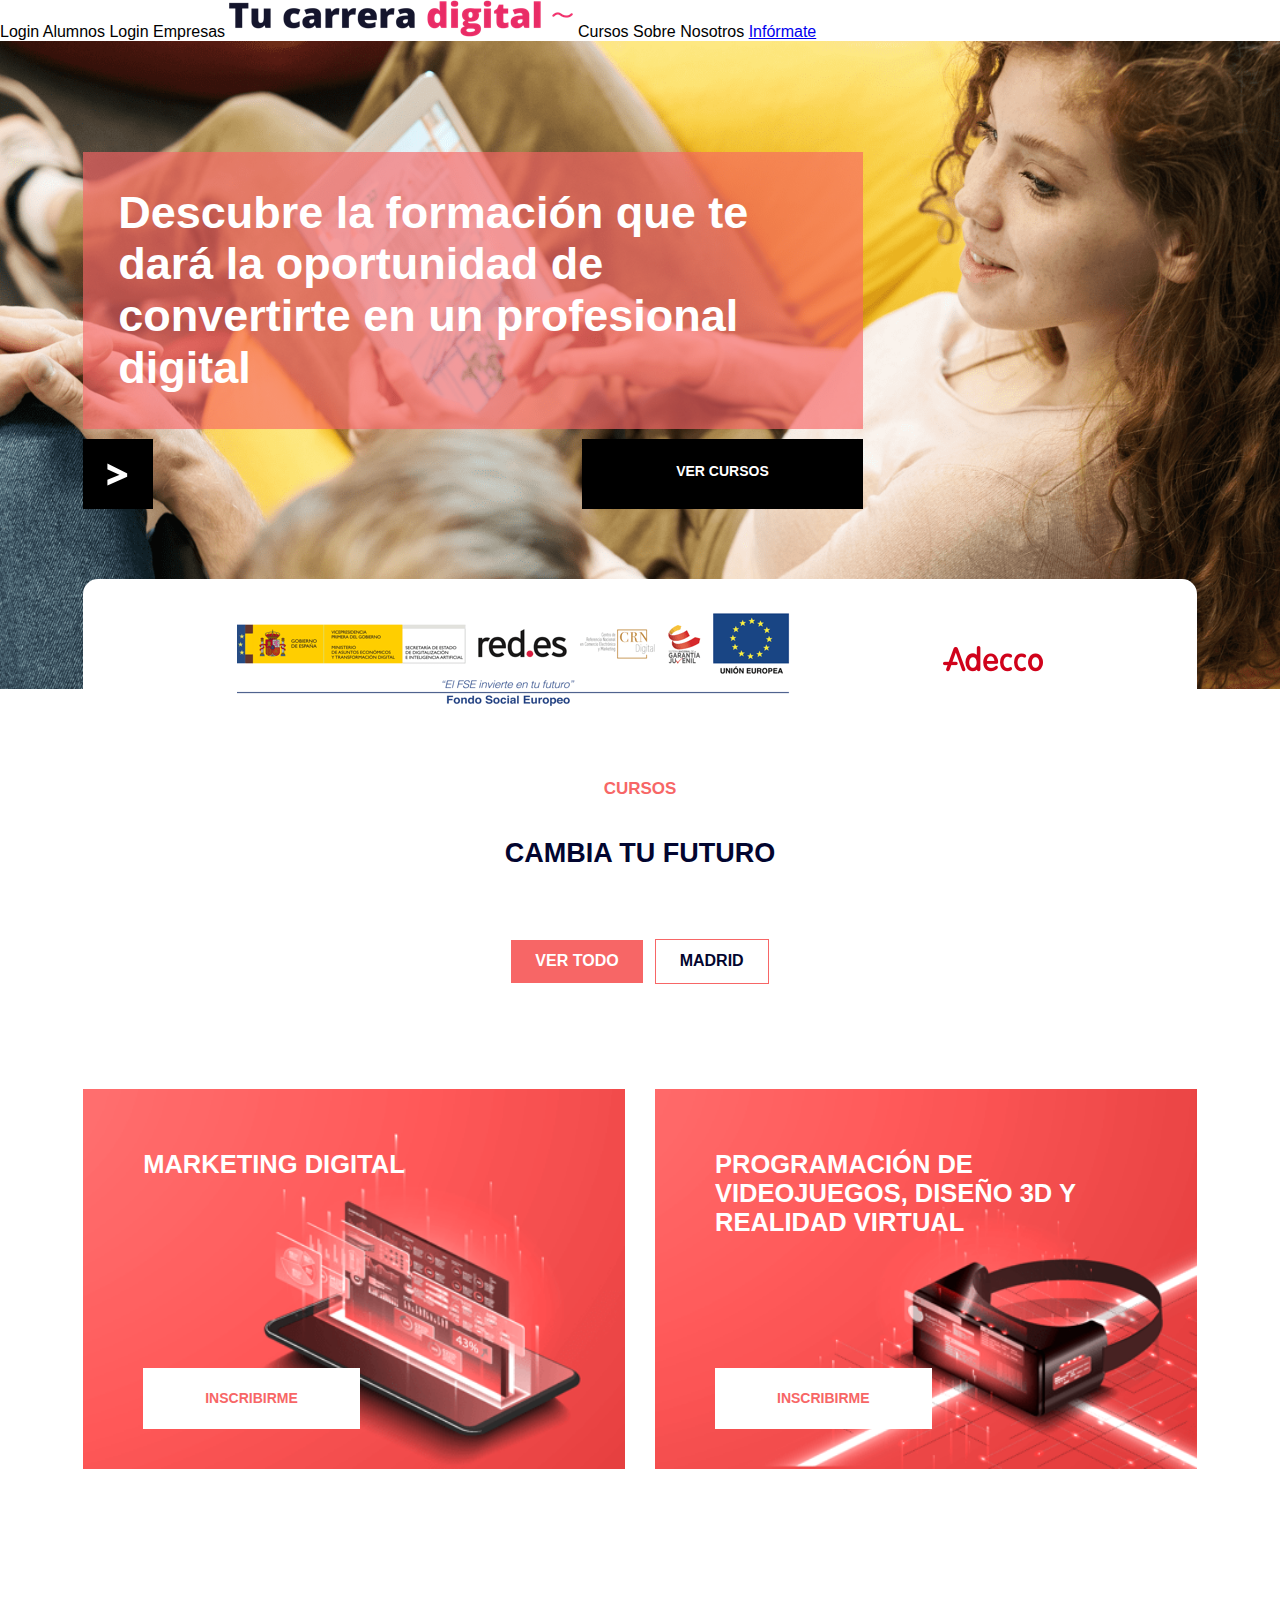
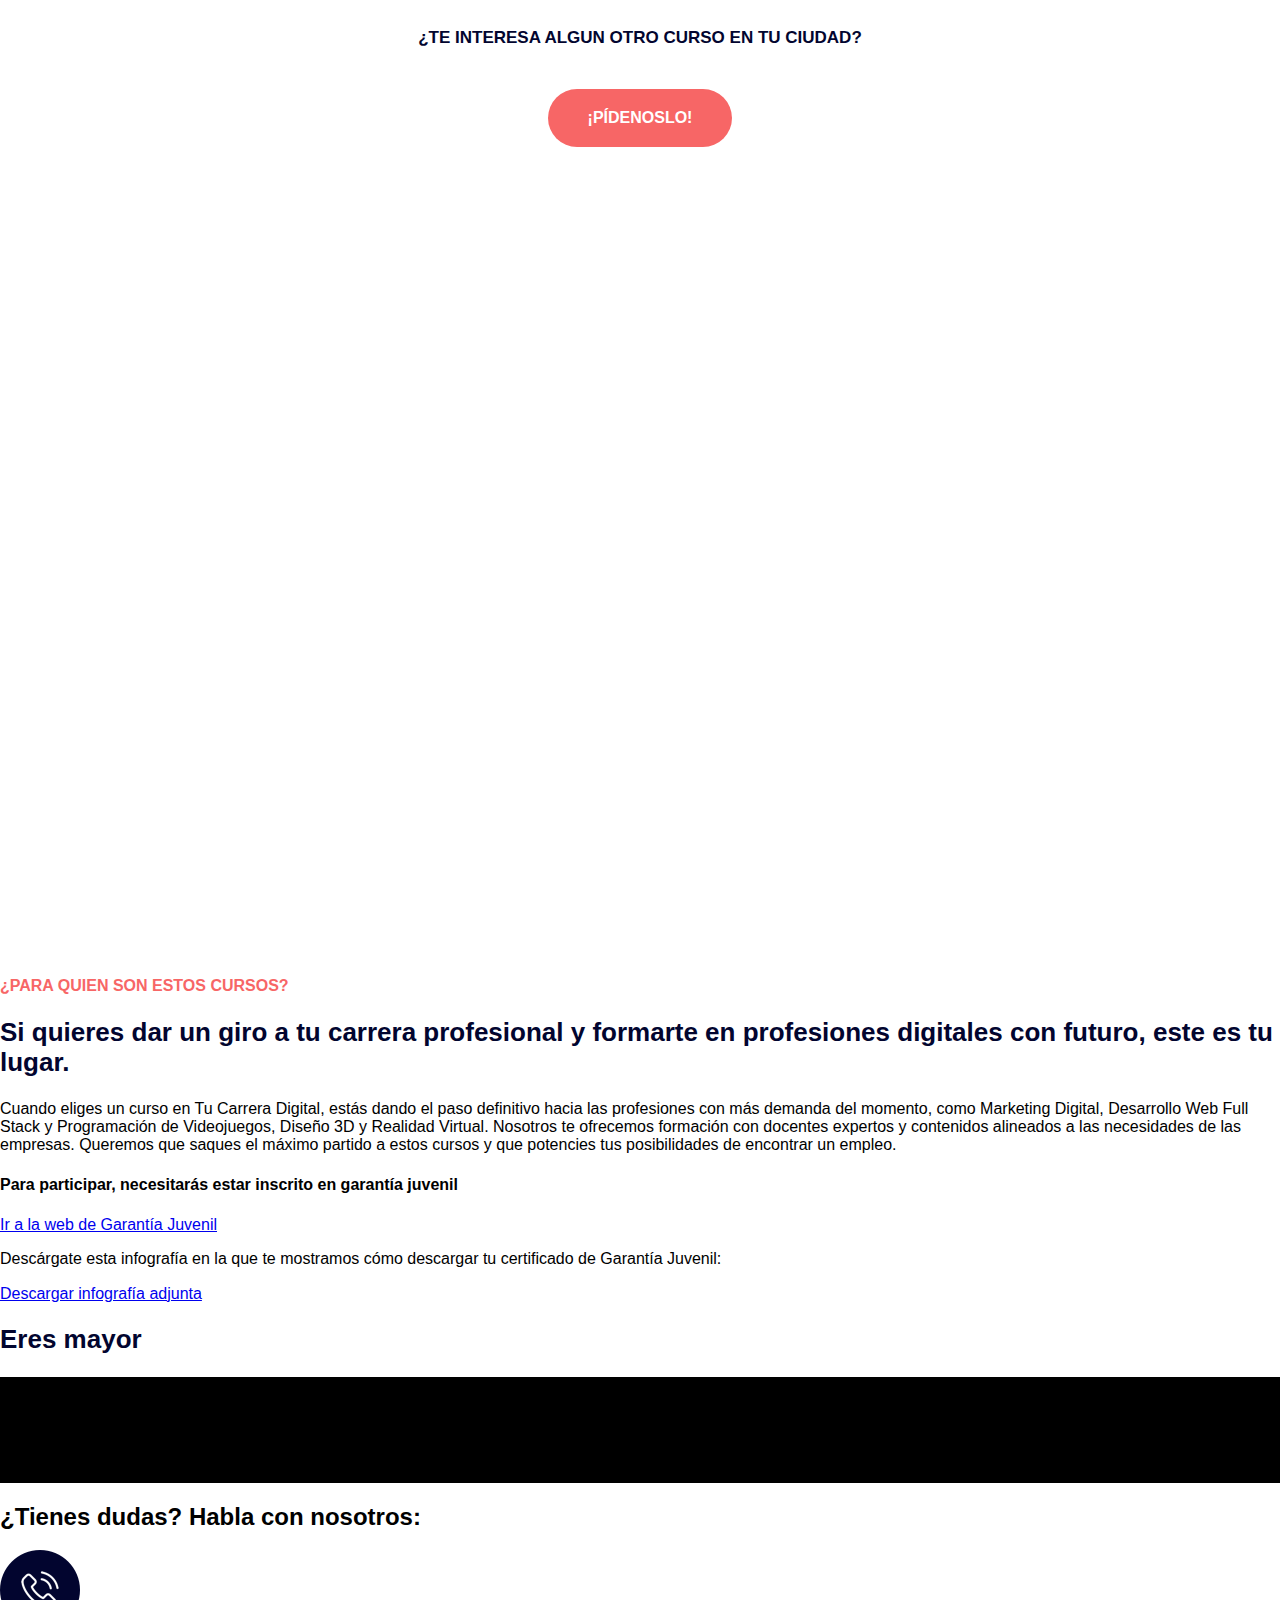
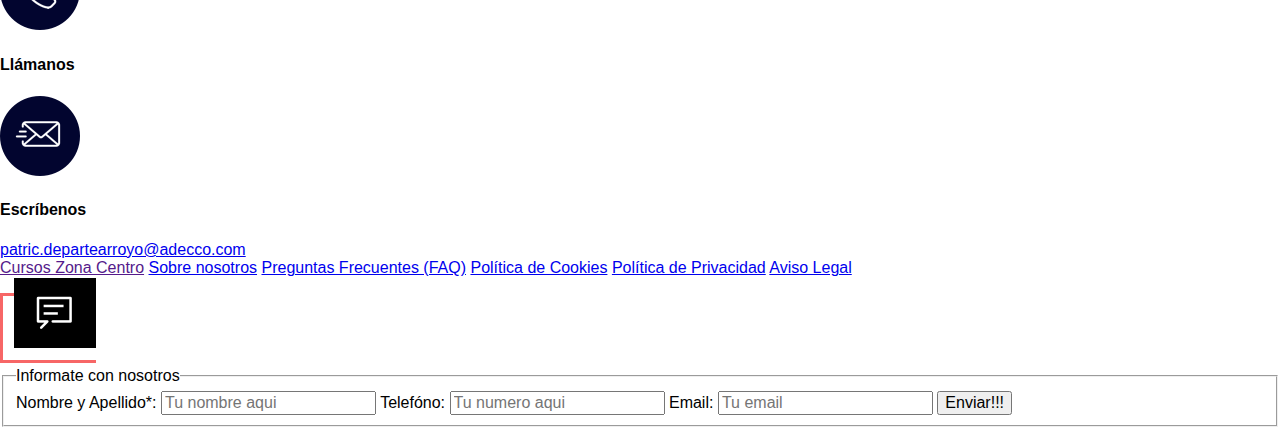
==== commit 15ebeec4: "29092023" ====
--- a/ProyectoInicio/index.html
+++ b/ProyectoInicio/index.html
@@ -138,39 +138,54 @@
 
         <h3>¿Te interesa algun otro curso en tu ciudad?</h3>
 
-    
-            <a href="#">¡Pídenoslo!</a>
-       
-
-    </section>
-
-    <section>
-
-        <iframe width="560" height="315" src="https://www.youtube.com/embed/SzZlMSDKE8o?si=5Wi_91gwec3-kQZs"
+
+        <a href="#">¡Pídenoslo!</a>
+
+
+    </section>
+
+    <section class="seccionvideo">
+
+        <iframe width="1120" height="630" src="https://www.youtube.com/embed/SzZlMSDKE8o?si=5Wi_91gwec3-kQZs"
             title="YouTube video player" frameborder="0"
             allow="accelerometer; autoplay; clipboard-write; encrypted-media; gyroscope; picture-in-picture; web-share"
-            allowfullscreen></iframe>
-
-    </section>
-
-    <section class="letraAzul">
-
-        <h3 class="letrarosa">¿Para quien son estos cursos?</h3>
-        <H2>Si quieres dar un giro a tu carrera profesional y formarte en profesiones digitales con futuro, este es tu
-            lugar.</H2>
-        <P>
-            Cuando eliges un curso en Tu Carrera Digital, estás dando el paso definitivo hacia las profesiones con más
-            demanda del momento, como Marketing Digital, Desarrollo Web Full Stack y Programación de Videojuegos, Diseño
-            3D y Realidad Virtual. Nosotros te ofrecemos formación con docentes expertos y contenidos alineados a las
-            necesidades de las empresas. Queremos que saques el máximo partido a estos cursos y que potencies tus
-            posibilidades de encontrar un empleo.
-        </P>
-        <h3>Para participar, necesitarás estar inscrito en garantía juvenil</h3>
-        <a href="https://www.sepe.es/HomeSepe/Personas/encontrar-trabajo/Garantia-Juvenil/que-es-garantia-juvenil">Ir a
-            la web de Garantía Juvenil</a>
-        <img src="img/21643022702_cta_para_quien_centro.png" alt="Despega tu carrera digital">
-        <P>Descárgate esta infografía en la que te mostramos cómo descargar tu certificado de Garantía Juvenil:</P>
-        <a href="https://www.tucarreradigital.es/assets/Infografia-S.G.J.pdf">Descargar infografía adjunta</a>
+            allowfullscreen>
+        </iframe>
+
+    </section>
+
+    <section class="participantes">
+
+        <div class="cajaizquierda">
+            <h3>¿Para quien son estos cursos?</h3>
+            <H2>Si quieres dar un giro a tu carrera profesional y formarte en profesiones digitales con futuro, este es
+                tu
+                lugar.</H2>
+            <P>
+                Cuando eliges un curso en Tu Carrera Digital, estás dando el paso definitivo hacia las profesiones con
+                más
+                demanda del momento, como Marketing Digital, Desarrollo Web Full Stack y Programación de Videojuegos,
+                Diseño
+                3D y Realidad Virtual. Nosotros te ofrecemos formación con docentes expertos y contenidos alineados a
+                las
+                necesidades de las empresas. Queremos que saques el máximo partido a estos cursos y que potencies tus
+                posibilidades de encontrar un empleo.
+            </P>
+            <h4>Para participar, necesitarás estar inscrito en garantía juvenil</h4>
+            <a href="https://www.sepe.es/HomeSepe/Personas/encontrar-trabajo/Garantia-Juvenil/que-es-garantia-juvenil">Ir
+                a
+                la web de Garantía Juvenil</a>
+            <P>Descárgate esta infografía en la que te mostramos cómo descargar tu certificado de Garantía Juvenil:</P>
+
+            <div>
+                <a href="https://www.tucarreradigital.es/assets/Infografia-S.G.J.pdf">Descargar infografía adjunta</a>
+            </div>
+
+        </div>
+
+        <div class="cajaderecha">
+            <h2>Eres mayor</h2>
+        </div>
 
     </section>
 
--- a/ProyectoInicio/css/style.css
+++ b/ProyectoInicio/css/style.css
@@ -318,10 +318,32 @@
 
 /* ESTILOS SECCION VIDEO  */
 
-
+.seccionvideo{
+    display: flex;
+    justify-content: center;
+    margin-bottom: 70px;
+}
 
 /* ESTILOS SECCION PARA QUIEN SON ESTOS CURSOS */
 
+.cajaizquierda{
+}
+
+
+.participantes h3{
+    color: var(--colorPrincipal);
+    font-size: 1.6rem;
+    text-transform: uppercase;
+    font-weight: 800;
+}
+
+.participantes h2{
+    color: var(--colorSecundario);
+    font-size: 2.6rem;
+    font-weight: 800;
+    margin-top: 22px;
+    margin-bottom: 22px;
+}
 
 /* ESTILOS LOCALIZACION */
 
--- a/ProyectoInicio/css/style.css
+++ b/ProyectoInicio/css/style.css
@@ -318,10 +318,32 @@
 
 /* ESTILOS SECCION VIDEO  */
 
-
+.seccionvideo{
+    display: flex;
+    justify-content: center;
+    margin-bottom: 70px;
+}
 
 /* ESTILOS SECCION PARA QUIEN SON ESTOS CURSOS */
 
+.cajaizquierda{
+}
+
+
+.participantes h3{
+    color: var(--colorPrincipal);
+    font-size: 1.6rem;
+    text-transform: uppercase;
+    font-weight: 800;
+}
+
+.participantes h2{
+    color: var(--colorSecundario);
+    font-size: 2.6rem;
+    font-weight: 800;
+    margin-top: 22px;
+    margin-bottom: 22px;
+}
 
 /* ESTILOS LOCALIZACION */
 
--- a/ProyectoInicio/css/style.css
+++ b/ProyectoInicio/css/style.css
@@ -318,10 +318,32 @@
 
 /* ESTILOS SECCION VIDEO  */
 
-
+.seccionvideo{
+    display: flex;
+    justify-content: center;
+    margin-bottom: 70px;
+}
 
 /* ESTILOS SECCION PARA QUIEN SON ESTOS CURSOS */
 
+.cajaizquierda{
+}
+
+
+.participantes h3{
+    color: var(--colorPrincipal);
+    font-size: 1.6rem;
+    text-transform: uppercase;
+    font-weight: 800;
+}
+
+.participantes h2{
+    color: var(--colorSecundario);
+    font-size: 2.6rem;
+    font-weight: 800;
+    margin-top: 22px;
+    margin-bottom: 22px;
+}
 
 /* ESTILOS LOCALIZACION */
 
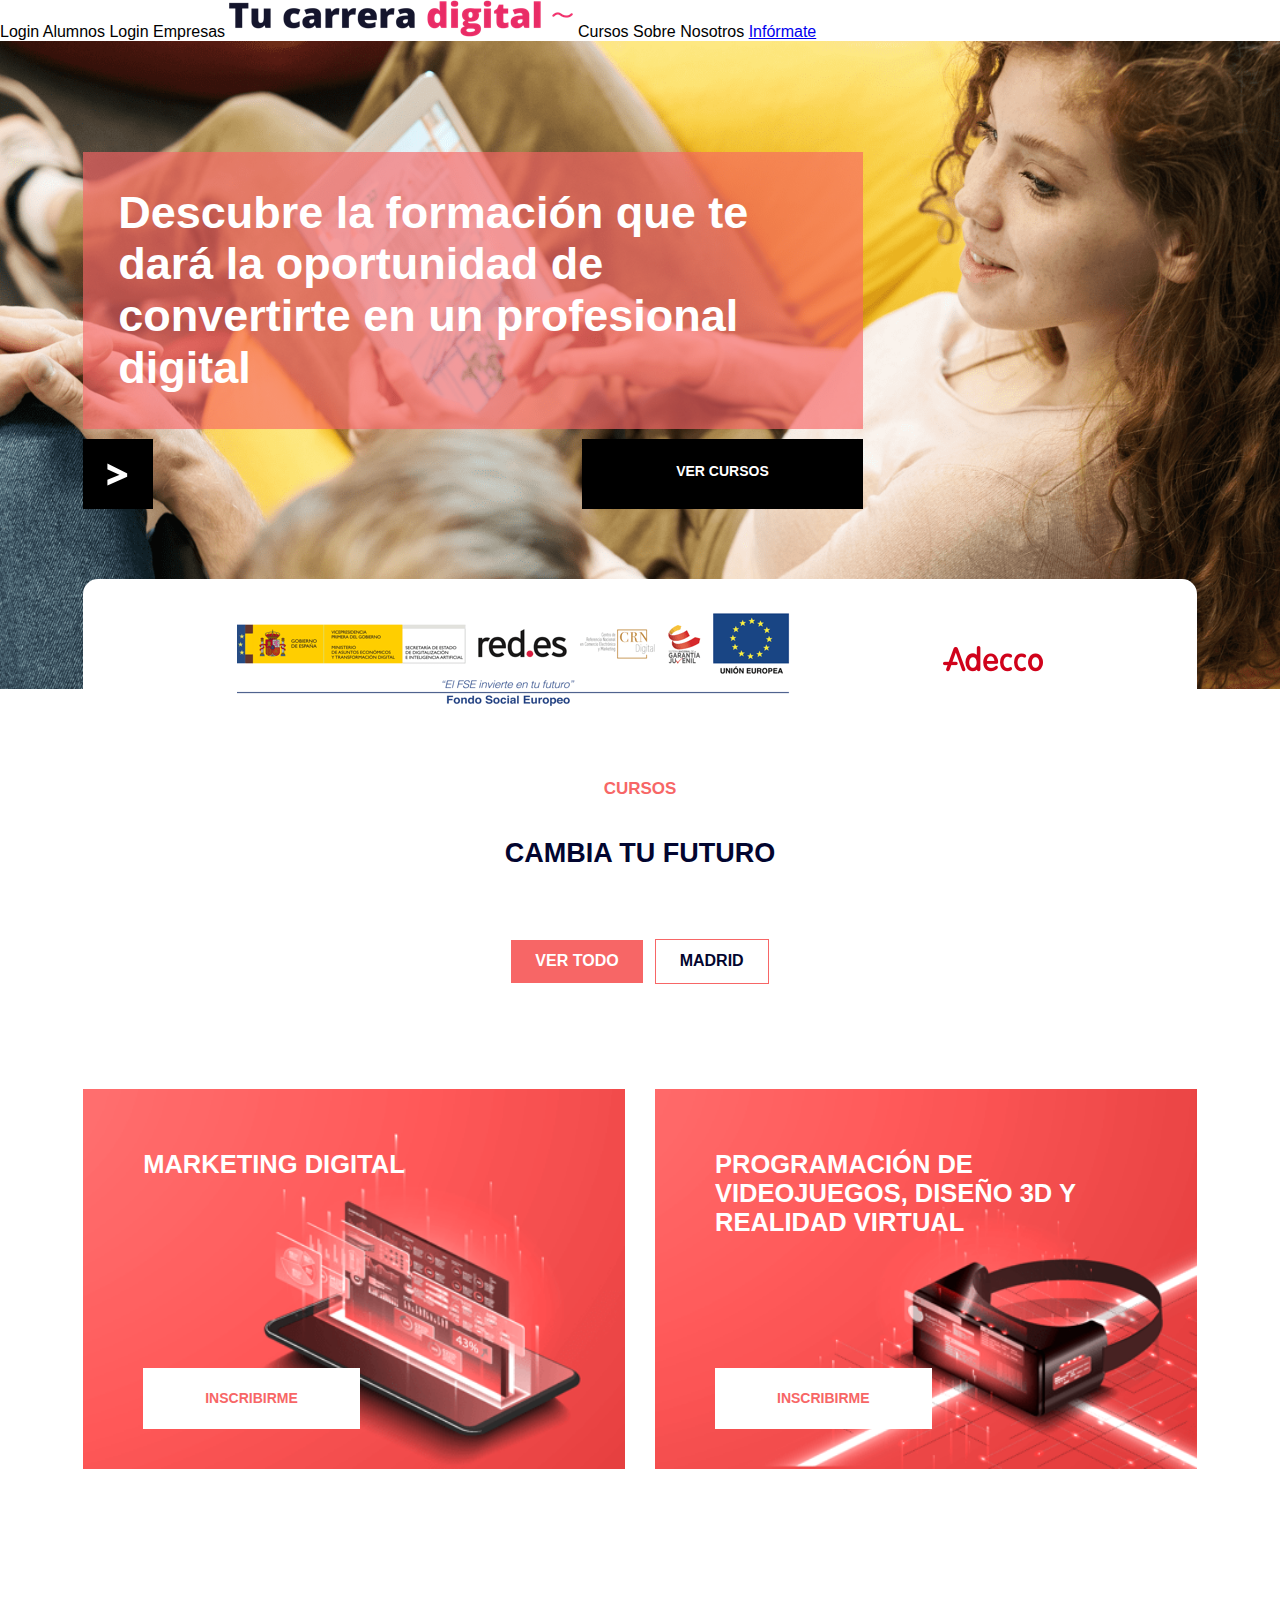
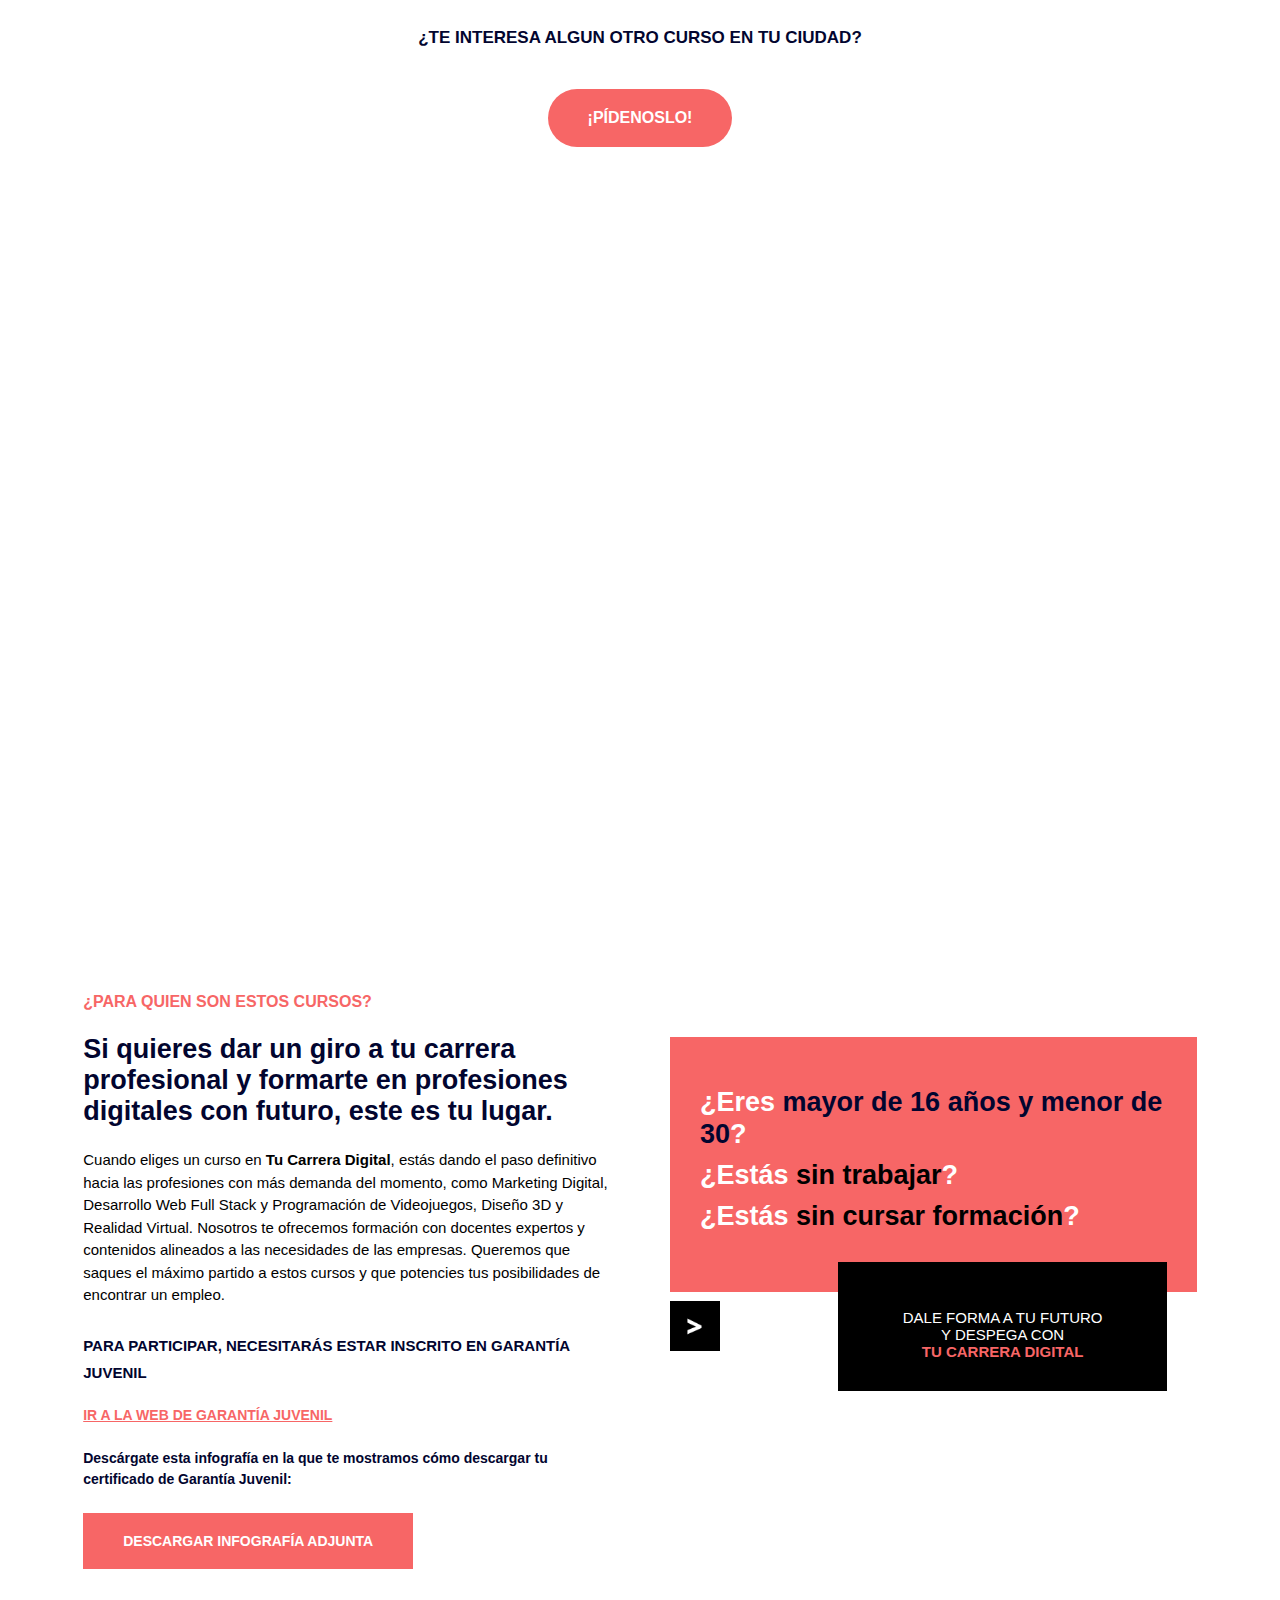
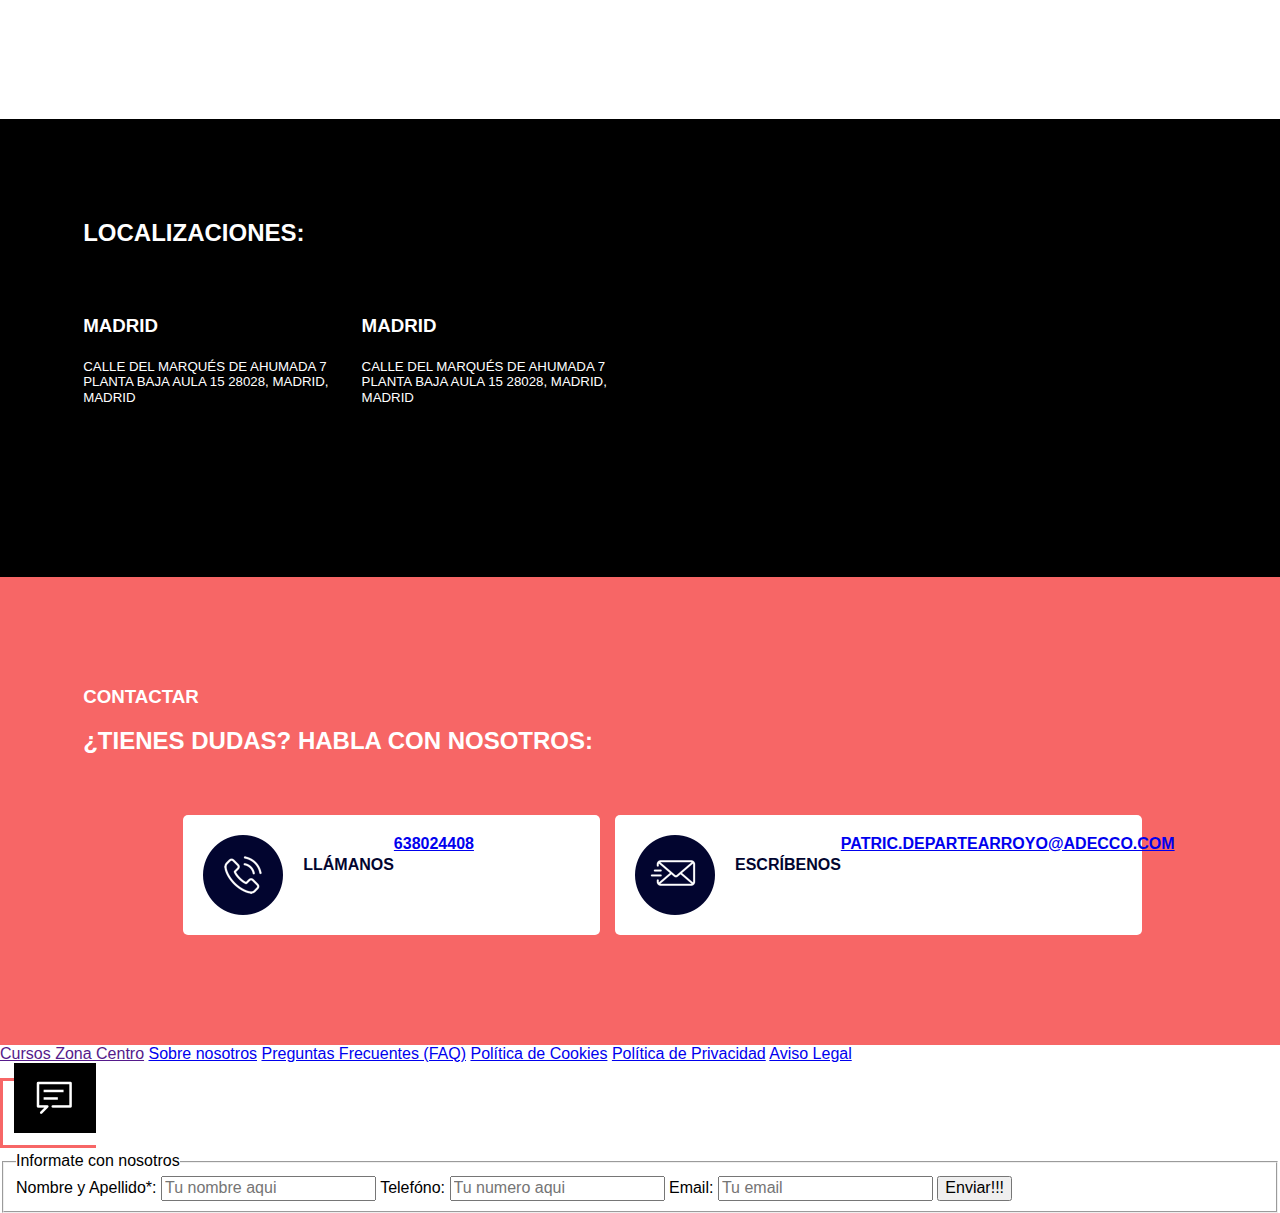
==== commit 13fe302b: "01102023" ====
--- a/ProyectoInicio/index.html
+++ b/ProyectoInicio/index.html
@@ -154,15 +154,16 @@
 
     </section>
 
-    <section class="participantes">
-
-        <div class="cajaizquierda">
+    <section class="participantes contenedor">
+
+        <div class="paraQuienIzq">
             <h3>¿Para quien son estos cursos?</h3>
             <H2>Si quieres dar un giro a tu carrera profesional y formarte en profesiones digitales con futuro, este es
                 tu
                 lugar.</H2>
             <P>
-                Cuando eliges un curso en Tu Carrera Digital, estás dando el paso definitivo hacia las profesiones con
+                Cuando eliges un curso en <span>Tu Carrera Digital</span>, estás dando el paso definitivo hacia las
+                profesiones con
                 más
                 demanda del momento, como Marketing Digital, Desarrollo Web Full Stack y Programación de Videojuegos,
                 Diseño
@@ -175,49 +176,91 @@
             <a href="https://www.sepe.es/HomeSepe/Personas/encontrar-trabajo/Garantia-Juvenil/que-es-garantia-juvenil">Ir
                 a
                 la web de Garantía Juvenil</a>
-            <P>Descárgate esta infografía en la que te mostramos cómo descargar tu certificado de Garantía Juvenil:</P>
-
-            <div>
-                <a href="https://www.tucarreradigital.es/assets/Infografia-S.G.J.pdf">Descargar infografía adjunta</a>
-            </div>
-
-        </div>
-
-        <div class="cajaderecha">
-            <h2>Eres mayor</h2>
+            <h5>Descárgate esta infografía en la que te mostramos cómo descargar tu certificado de Garantía Juvenil:
+            </h5>
+            <a class="botonInfografia" href="https://www.tucarreradigital.es/assets/Infografia-S.G.J.pdf">Descargar
+                infografía adjunta</a>
+
+        </div>
+
+        <div class="paraQuienDer">
+
+            <div class="paraQuienDerSup">
+                <h2>¿Eres <span class="destacarAzul">mayor de 16 años y menor de 30</span>?</h2>
+
+                <h2>¿Estás <span>sin trabajar</span>?</h2>
+
+                <h2>¿Estás <span>sin cursar formación</span>?</h2>
+            </div>
+
+            <div class="paraQuienIzqInf">
+
+                <img src="../ProyectoInicio/img/ico-centro.png" alt="iconoflecha">
+                <h4>
+                    <br>Dale forma a tu futuro<br> y despega con <br><span>tu Carrera Digital</span><br>
+                </h4>
+
+            </div>
+
         </div>
 
     </section>
 
     <section class="localizaciones">
 
+        <H2 class="contenedor">
+            Localizaciones:
+        </H2>
+
         <div class="contenedor">
-            <H2>Localizaciones:</H2>
-            <h3>Madrid</h3>
-            <p>Calle del Marqués de Ahumada 7 planta baja aula 15 28028, Madrid, Madrid</p>
-        </div>
-
-    </section>
-
-    <section>
-        <h2>¿Tienes dudas? Habla con nosotros:</h2>
-    </section>
-
-    <section>
-
-        <img src="img/ico-TLF.png" alt="icono tlf">
-        <!-- <svg xmlns="http://www.w3.org/2000/svg" class="icon icon-tabler icon-tabler-phone" width="24" height="24" viewBox="0 0 24 24" stroke-width="2" stroke="currentColor" fill="none" stroke-linecap="round" stroke-linejoin="round">
+            <div class="madridIzq">
+
+                <h3>Madrid</h3>
+                <h5>Calle del Marqués de Ahumada 7 planta baja aula 15 28028, Madrid, Madrid</h5>
+            </div>
+
+            <div class="madridDer">
+                <h3>Madrid</h3>
+                <h5>Calle del Marqués de Ahumada 7 planta baja aula 15 28028, Madrid, Madrid</h5>
+            </div>
+
+        </div>
+
+    </section>
+
+
+    <section class="fondocontactar">
+
+        <div class="tienesDudas contenedor">
+
+            <h3>contactar</h3>
+            <h2>¿Tienes dudas? Habla con nosotros:</h2>
+
+            <div class="cajasContacto">
+
+                <div class="cajaLlamar">
+                    <img src="img/ico-TLF.png" alt="icono tlf">
+                    <!-- <svg xmlns="http://www.w3.org/2000/svg" class="icon icon-tabler icon-tabler-phone" width="24" height="24" viewBox="0 0 24 24" stroke-width="2" stroke="currentColor" fill="none" stroke-linecap="round" stroke-linejoin="round">
             <path stroke="none" d="M0 0h24v24H0z" fill="none"></path>
             <path d="M5 4h4l2 5l-2.5 1.5a11 11 0 0 0 5 5l1.5 -2.5l5 2v4a2 2 0 0 1 -2 2a16 16 0 0 1 -15 -15a2 2 0 0 1 2 -2"></path>
          </svg> -->
-        <h4>Llámanos</h4>
-        <a href="638024408"></a>
-        <img src="img/ico-EMAIL.png" alt="icono email">
-        <h4>Escríbenos</h4>
-        <a href="patric.departearroyo@adecco.com">patric.departearroyo@adecco.com</a>
-    </section>
-
-    <footer class="letraAzul">
+                    <h4>Llámanos</h4>
+                    <a href="638024408">638024408</a>
+                </div>
+
+                <div class="cajaCorreo">
+                    <img src="img/ico-EMAIL.png" alt="icono email">
+                    <h4>Escríbenos</h4>
+                    <a href="patric.departearroyo@adecco.com">patric.departearroyo@adecco.com</a>
+                </div>
+
+            </div>
+
+        </div>
+
+    </section>
+
+    <footer>
 
         <a href="">Cursos Zona Centro</a>
         <a href="https://www.tucarreradigital.es/sobre-nosotros">Sobre nosotros</a>
--- a/ProyectoInicio/css/style.css
+++ b/ProyectoInicio/css/style.css
@@ -134,7 +134,7 @@
 
 }
 
-.fondoMain a:hover{
+.fondoMain a:hover {
     background-color: #Ffffff;
     color: var(--colorPrincipal);
     border-color: var(--colorPrincipal);
@@ -271,7 +271,7 @@
     display: inline-block;
 }
 
-.tiposdecursos a:hover{
+.tiposdecursos a:hover {
     background-color: var(--colorPrincipal);
     text-decoration: underline;
     color: #Ffffff;
@@ -311,14 +311,14 @@
 
 }
 
-.pidenoslo a:hover{
+.pidenoslo a:hover {
     background-color: var(--colorSecundario);
     text-decoration: underline;
 }
 
 /* ESTILOS SECCION VIDEO  */
 
-.seccionvideo{
+.seccionvideo {
     display: flex;
     justify-content: center;
     margin-bottom: 70px;
@@ -326,35 +326,218 @@
 
 /* ESTILOS SECCION PARA QUIEN SON ESTOS CURSOS */
 
-.cajaizquierda{
-}
-
-
-.participantes h3{
+
+.participantes h3 {
     color: var(--colorPrincipal);
     font-size: 1.6rem;
     text-transform: uppercase;
     font-weight: 800;
 }
 
-.participantes h2{
-    color: var(--colorSecundario);
-    font-size: 2.6rem;
-    font-weight: 800;
-    margin-top: 22px;
+.participantes {
+    display: flex;
+    flex-direction: row;
+    margin-bottom: 100px;
+}
+
+.participantes>div {
+    flex: 1;
+    max-width: 50%;
+
+}
+
+.paraQuienIzq {
+    margin-right: 15px;
+}
+
+
+.participantes p {
+    font-family: var(--fuentePrincipal);
+    font-size: 1.5rem;
+    font-weight: 200;
+    margin-bottom: 25px;
+    line-height: 1.5;
+}
+
+.paraQuienIzq h2 {
+    font-size: 2.7rem;
+    font-family: var(--fuentePrincipal);
+    font-weight: 800;
+    color: var(--colorSecundario);
     margin-bottom: 22px;
 }
 
+.participantes span {
+    font-weight: 800;
+}
+
+.paraQuienIzq h4 {
+    font-family: var(--fuentePrincipal);
+    color: var(--colorSecundario);
+    font-weight: 800;
+    text-transform: uppercase;
+    font-size: 1.5rem;
+    line-height: 1.8;
+}
+
+.paraQuienIzq a {
+    color: var(--colorPrincipal);
+    text-transform: uppercase;
+    font-family: var(--fuentePrincipal);
+    font-size: 1.4rem;
+    font-weight: 700;
+    margin-bottom: 50px;
+}
+
+.paraQuienIzq h5 {
+    font-family: var(--fuentePrincipal);
+    font-weight: 800;
+    font-size: 1.4rem;
+    line-height: 1.5;
+    color: var(--colorSecundario);
+}
+
+.paraQuienIzq .botonInfografia {
+    background-color: var(--colorPrincipal);
+    color: #Ffffff;
+    text-decoration: none;
+    padding: 20px 40px;
+    display: inline-block;
+}
+
+.paraQuienDer {
+    display: flex;
+    flex-direction: column;
+    margin-left: 45px;
+    margin-top: 60px;
+}
+
+.paraQuienDerSup {
+    background-color: var(--colorPrincipal);
+    padding: 50px 30px;
+}
+
+.paraQuienDerSup h2 {
+    font-size: 2.7rem;
+    font-family: var(--fuentePrincipal);
+    font-weight: 800;
+    color: #Ffffff;
+    margin-top: 0;
+    margin-bottom: 10px;
+
+}
+
+
+.paraQuienDerSup .destacarAzul {
+    color: var(--colorSecundario);
+}
+
+.paraQuienDerSup span {
+    color: #000;
+}
+
+.paraQuienIzqInf {
+    display: flex;
+    flex-direction: row;
+    justify-content: space-between;
+    align-items: center;
+    margin-top: -50px;
+    margin-right: 30px;
+
+}
+
+.paraQuienIzqInf img {
+    /* flex: 1; */
+    width: 50px;
+}
+
+
+.paraQuienIzqInf h4 {
+    flex: 1;
+    max-width: 50%;
+    background-color: #000;
+    color: #Ffffff;
+    text-transform: uppercase;
+    font-family: var(--fuentePrincipal);
+    font-size: 15px;
+    font-weight: 200;
+    padding: 30px 40px;
+    text-align: center;
+}
+
+.paraQuienIzqInf span {
+    color: var(--colorPrincipal);
+}
+
 /* ESTILOS LOCALIZACION */
 
-.localizaciones {
+.localizaciones{
     background-color: #000;
+    color: #Ffffff;
+    text-transform: uppercase;
+    padding: 100px 0px;
+}
+
+.localizaciones>div{
+    display: flex;
+    font-family: var(--fuentePrincipal);
+    background-color: #000;
+    color: #Ffffff;
+    text-transform: uppercase;
+    padding: 50px 0px;
+    justify-content: flex-start;
+}
+
+.localizaciones h5{
+    font-weight: 100;
+}
+
+.madridIzq{
+    flex: 1;
+    max-width: 25%;
+}
+
+.madridDer{
+    flex: 1;
+    max-width: 25%;
 }
 
 /* ESTILOS DUDAS Y NOSOTROS */
 
-
-/* ESTILOS SECCION CONTACTOS */
+.fondocontactar{
+    background-color: var(--colorPrincipal);
+    color: #Ffffff;
+    font-family: var(--fuentePrincipal);
+    text-transform: uppercase;
+    padding: 90px 0px 70px;
+}
+
+.cajasContacto{
+    display: flex;
+    flex-direction: row;
+    align-items: center;
+    padding: 40px 40px 40px 100px;
+    color: var(--colorSecundario);
+}
+
+.cajasContacto img{
+    margin-right: 20px;
+}
+
+.cajaLlamar, .cajaCorreo{
+    display: flex;
+    flex-direction: row;
+    justify-content: flex-start;
+    flex: 1;
+    max-width: 50%;
+    padding: 20px;
+    margin-right: 15px;
+    border-radius: 0.5rem;
+    background-color: #Ffffff;
+    font-size: 1.6rem;
+    font-weight: 800;
+    text-transform: uppercase;
+}
 
 
 /* ESTILOS FOOTER */
--- a/ProyectoInicio/css/style.css
+++ b/ProyectoInicio/css/style.css
@@ -134,7 +134,7 @@
 
 }
 
-.fondoMain a:hover{
+.fondoMain a:hover {
     background-color: #Ffffff;
     color: var(--colorPrincipal);
     border-color: var(--colorPrincipal);
@@ -271,7 +271,7 @@
     display: inline-block;
 }
 
-.tiposdecursos a:hover{
+.tiposdecursos a:hover {
     background-color: var(--colorPrincipal);
     text-decoration: underline;
     color: #Ffffff;
@@ -311,14 +311,14 @@
 
 }
 
-.pidenoslo a:hover{
+.pidenoslo a:hover {
     background-color: var(--colorSecundario);
     text-decoration: underline;
 }
 
 /* ESTILOS SECCION VIDEO  */
 
-.seccionvideo{
+.seccionvideo {
     display: flex;
     justify-content: center;
     margin-bottom: 70px;
@@ -326,35 +326,218 @@
 
 /* ESTILOS SECCION PARA QUIEN SON ESTOS CURSOS */
 
-.cajaizquierda{
-}
-
-
-.participantes h3{
+
+.participantes h3 {
     color: var(--colorPrincipal);
     font-size: 1.6rem;
     text-transform: uppercase;
     font-weight: 800;
 }
 
-.participantes h2{
-    color: var(--colorSecundario);
-    font-size: 2.6rem;
-    font-weight: 800;
-    margin-top: 22px;
+.participantes {
+    display: flex;
+    flex-direction: row;
+    margin-bottom: 100px;
+}
+
+.participantes>div {
+    flex: 1;
+    max-width: 50%;
+
+}
+
+.paraQuienIzq {
+    margin-right: 15px;
+}
+
+
+.participantes p {
+    font-family: var(--fuentePrincipal);
+    font-size: 1.5rem;
+    font-weight: 200;
+    margin-bottom: 25px;
+    line-height: 1.5;
+}
+
+.paraQuienIzq h2 {
+    font-size: 2.7rem;
+    font-family: var(--fuentePrincipal);
+    font-weight: 800;
+    color: var(--colorSecundario);
     margin-bottom: 22px;
 }
 
+.participantes span {
+    font-weight: 800;
+}
+
+.paraQuienIzq h4 {
+    font-family: var(--fuentePrincipal);
+    color: var(--colorSecundario);
+    font-weight: 800;
+    text-transform: uppercase;
+    font-size: 1.5rem;
+    line-height: 1.8;
+}
+
+.paraQuienIzq a {
+    color: var(--colorPrincipal);
+    text-transform: uppercase;
+    font-family: var(--fuentePrincipal);
+    font-size: 1.4rem;
+    font-weight: 700;
+    margin-bottom: 50px;
+}
+
+.paraQuienIzq h5 {
+    font-family: var(--fuentePrincipal);
+    font-weight: 800;
+    font-size: 1.4rem;
+    line-height: 1.5;
+    color: var(--colorSecundario);
+}
+
+.paraQuienIzq .botonInfografia {
+    background-color: var(--colorPrincipal);
+    color: #Ffffff;
+    text-decoration: none;
+    padding: 20px 40px;
+    display: inline-block;
+}
+
+.paraQuienDer {
+    display: flex;
+    flex-direction: column;
+    margin-left: 45px;
+    margin-top: 60px;
+}
+
+.paraQuienDerSup {
+    background-color: var(--colorPrincipal);
+    padding: 50px 30px;
+}
+
+.paraQuienDerSup h2 {
+    font-size: 2.7rem;
+    font-family: var(--fuentePrincipal);
+    font-weight: 800;
+    color: #Ffffff;
+    margin-top: 0;
+    margin-bottom: 10px;
+
+}
+
+
+.paraQuienDerSup .destacarAzul {
+    color: var(--colorSecundario);
+}
+
+.paraQuienDerSup span {
+    color: #000;
+}
+
+.paraQuienIzqInf {
+    display: flex;
+    flex-direction: row;
+    justify-content: space-between;
+    align-items: center;
+    margin-top: -50px;
+    margin-right: 30px;
+
+}
+
+.paraQuienIzqInf img {
+    /* flex: 1; */
+    width: 50px;
+}
+
+
+.paraQuienIzqInf h4 {
+    flex: 1;
+    max-width: 50%;
+    background-color: #000;
+    color: #Ffffff;
+    text-transform: uppercase;
+    font-family: var(--fuentePrincipal);
+    font-size: 15px;
+    font-weight: 200;
+    padding: 30px 40px;
+    text-align: center;
+}
+
+.paraQuienIzqInf span {
+    color: var(--colorPrincipal);
+}
+
 /* ESTILOS LOCALIZACION */
 
-.localizaciones {
+.localizaciones{
     background-color: #000;
+    color: #Ffffff;
+    text-transform: uppercase;
+    padding: 100px 0px;
+}
+
+.localizaciones>div{
+    display: flex;
+    font-family: var(--fuentePrincipal);
+    background-color: #000;
+    color: #Ffffff;
+    text-transform: uppercase;
+    padding: 50px 0px;
+    justify-content: flex-start;
+}
+
+.localizaciones h5{
+    font-weight: 100;
+}
+
+.madridIzq{
+    flex: 1;
+    max-width: 25%;
+}
+
+.madridDer{
+    flex: 1;
+    max-width: 25%;
 }
 
 /* ESTILOS DUDAS Y NOSOTROS */
 
-
-/* ESTILOS SECCION CONTACTOS */
+.fondocontactar{
+    background-color: var(--colorPrincipal);
+    color: #Ffffff;
+    font-family: var(--fuentePrincipal);
+    text-transform: uppercase;
+    padding: 90px 0px 70px;
+}
+
+.cajasContacto{
+    display: flex;
+    flex-direction: row;
+    align-items: center;
+    padding: 40px 40px 40px 100px;
+    color: var(--colorSecundario);
+}
+
+.cajasContacto img{
+    margin-right: 20px;
+}
+
+.cajaLlamar, .cajaCorreo{
+    display: flex;
+    flex-direction: row;
+    justify-content: flex-start;
+    flex: 1;
+    max-width: 50%;
+    padding: 20px;
+    margin-right: 15px;
+    border-radius: 0.5rem;
+    background-color: #Ffffff;
+    font-size: 1.6rem;
+    font-weight: 800;
+    text-transform: uppercase;
+}
 
 
 /* ESTILOS FOOTER */
--- a/ProyectoInicio/css/style.css
+++ b/ProyectoInicio/css/style.css
@@ -134,7 +134,7 @@
 
 }
 
-.fondoMain a:hover{
+.fondoMain a:hover {
     background-color: #Ffffff;
     color: var(--colorPrincipal);
     border-color: var(--colorPrincipal);
@@ -271,7 +271,7 @@
     display: inline-block;
 }
 
-.tiposdecursos a:hover{
+.tiposdecursos a:hover {
     background-color: var(--colorPrincipal);
     text-decoration: underline;
     color: #Ffffff;
@@ -311,14 +311,14 @@
 
 }
 
-.pidenoslo a:hover{
+.pidenoslo a:hover {
     background-color: var(--colorSecundario);
     text-decoration: underline;
 }
 
 /* ESTILOS SECCION VIDEO  */
 
-.seccionvideo{
+.seccionvideo {
     display: flex;
     justify-content: center;
     margin-bottom: 70px;
@@ -326,35 +326,218 @@
 
 /* ESTILOS SECCION PARA QUIEN SON ESTOS CURSOS */
 
-.cajaizquierda{
-}
-
-
-.participantes h3{
+
+.participantes h3 {
     color: var(--colorPrincipal);
     font-size: 1.6rem;
     text-transform: uppercase;
     font-weight: 800;
 }
 
-.participantes h2{
-    color: var(--colorSecundario);
-    font-size: 2.6rem;
-    font-weight: 800;
-    margin-top: 22px;
+.participantes {
+    display: flex;
+    flex-direction: row;
+    margin-bottom: 100px;
+}
+
+.participantes>div {
+    flex: 1;
+    max-width: 50%;
+
+}
+
+.paraQuienIzq {
+    margin-right: 15px;
+}
+
+
+.participantes p {
+    font-family: var(--fuentePrincipal);
+    font-size: 1.5rem;
+    font-weight: 200;
+    margin-bottom: 25px;
+    line-height: 1.5;
+}
+
+.paraQuienIzq h2 {
+    font-size: 2.7rem;
+    font-family: var(--fuentePrincipal);
+    font-weight: 800;
+    color: var(--colorSecundario);
     margin-bottom: 22px;
 }
 
+.participantes span {
+    font-weight: 800;
+}
+
+.paraQuienIzq h4 {
+    font-family: var(--fuentePrincipal);
+    color: var(--colorSecundario);
+    font-weight: 800;
+    text-transform: uppercase;
+    font-size: 1.5rem;
+    line-height: 1.8;
+}
+
+.paraQuienIzq a {
+    color: var(--colorPrincipal);
+    text-transform: uppercase;
+    font-family: var(--fuentePrincipal);
+    font-size: 1.4rem;
+    font-weight: 700;
+    margin-bottom: 50px;
+}
+
+.paraQuienIzq h5 {
+    font-family: var(--fuentePrincipal);
+    font-weight: 800;
+    font-size: 1.4rem;
+    line-height: 1.5;
+    color: var(--colorSecundario);
+}
+
+.paraQuienIzq .botonInfografia {
+    background-color: var(--colorPrincipal);
+    color: #Ffffff;
+    text-decoration: none;
+    padding: 20px 40px;
+    display: inline-block;
+}
+
+.paraQuienDer {
+    display: flex;
+    flex-direction: column;
+    margin-left: 45px;
+    margin-top: 60px;
+}
+
+.paraQuienDerSup {
+    background-color: var(--colorPrincipal);
+    padding: 50px 30px;
+}
+
+.paraQuienDerSup h2 {
+    font-size: 2.7rem;
+    font-family: var(--fuentePrincipal);
+    font-weight: 800;
+    color: #Ffffff;
+    margin-top: 0;
+    margin-bottom: 10px;
+
+}
+
+
+.paraQuienDerSup .destacarAzul {
+    color: var(--colorSecundario);
+}
+
+.paraQuienDerSup span {
+    color: #000;
+}
+
+.paraQuienIzqInf {
+    display: flex;
+    flex-direction: row;
+    justify-content: space-between;
+    align-items: center;
+    margin-top: -50px;
+    margin-right: 30px;
+
+}
+
+.paraQuienIzqInf img {
+    /* flex: 1; */
+    width: 50px;
+}
+
+
+.paraQuienIzqInf h4 {
+    flex: 1;
+    max-width: 50%;
+    background-color: #000;
+    color: #Ffffff;
+    text-transform: uppercase;
+    font-family: var(--fuentePrincipal);
+    font-size: 15px;
+    font-weight: 200;
+    padding: 30px 40px;
+    text-align: center;
+}
+
+.paraQuienIzqInf span {
+    color: var(--colorPrincipal);
+}
+
 /* ESTILOS LOCALIZACION */
 
-.localizaciones {
+.localizaciones{
     background-color: #000;
+    color: #Ffffff;
+    text-transform: uppercase;
+    padding: 100px 0px;
+}
+
+.localizaciones>div{
+    display: flex;
+    font-family: var(--fuentePrincipal);
+    background-color: #000;
+    color: #Ffffff;
+    text-transform: uppercase;
+    padding: 50px 0px;
+    justify-content: flex-start;
+}
+
+.localizaciones h5{
+    font-weight: 100;
+}
+
+.madridIzq{
+    flex: 1;
+    max-width: 25%;
+}
+
+.madridDer{
+    flex: 1;
+    max-width: 25%;
 }
 
 /* ESTILOS DUDAS Y NOSOTROS */
 
-
-/* ESTILOS SECCION CONTACTOS */
+.fondocontactar{
+    background-color: var(--colorPrincipal);
+    color: #Ffffff;
+    font-family: var(--fuentePrincipal);
+    text-transform: uppercase;
+    padding: 90px 0px 70px;
+}
+
+.cajasContacto{
+    display: flex;
+    flex-direction: row;
+    align-items: center;
+    padding: 40px 40px 40px 100px;
+    color: var(--colorSecundario);
+}
+
+.cajasContacto img{
+    margin-right: 20px;
+}
+
+.cajaLlamar, .cajaCorreo{
+    display: flex;
+    flex-direction: row;
+    justify-content: flex-start;
+    flex: 1;
+    max-width: 50%;
+    padding: 20px;
+    margin-right: 15px;
+    border-radius: 0.5rem;
+    background-color: #Ffffff;
+    font-size: 1.6rem;
+    font-weight: 800;
+    text-transform: uppercase;
+}
 
 
 /* ESTILOS FOOTER */
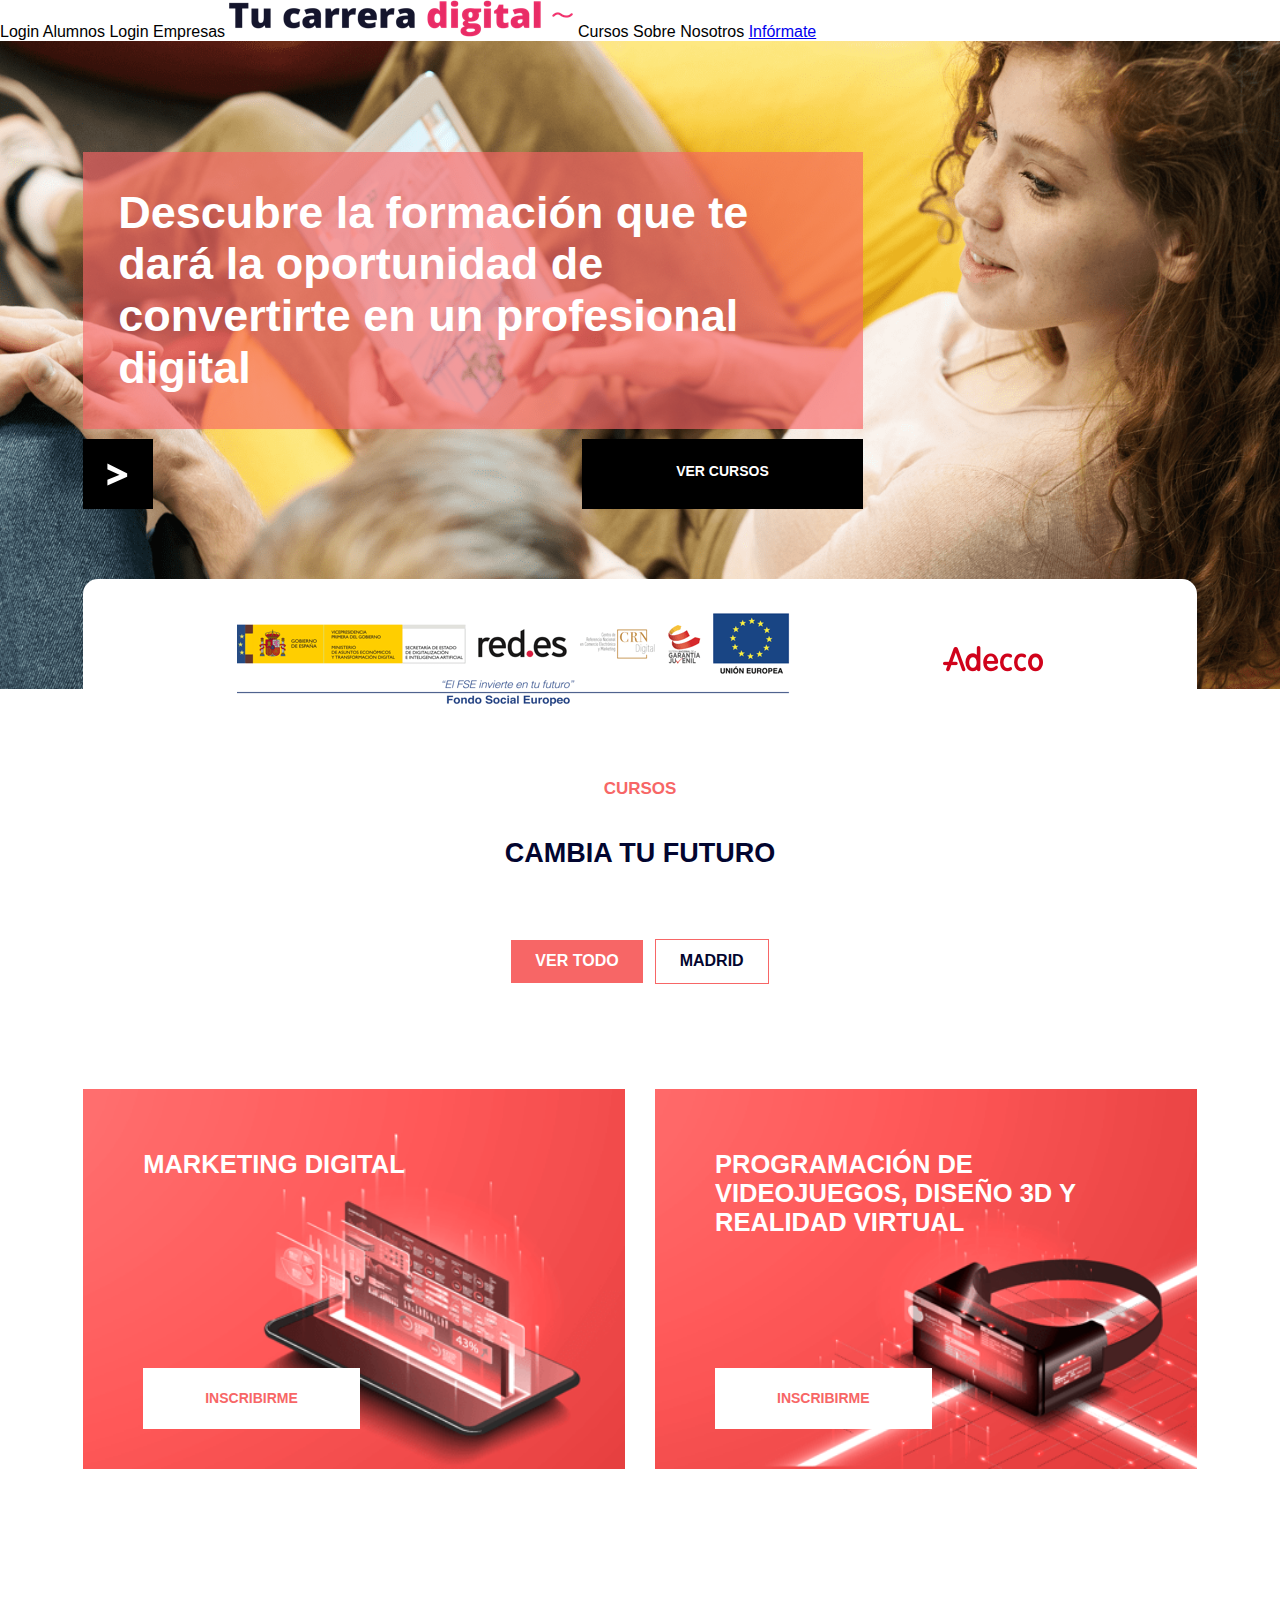
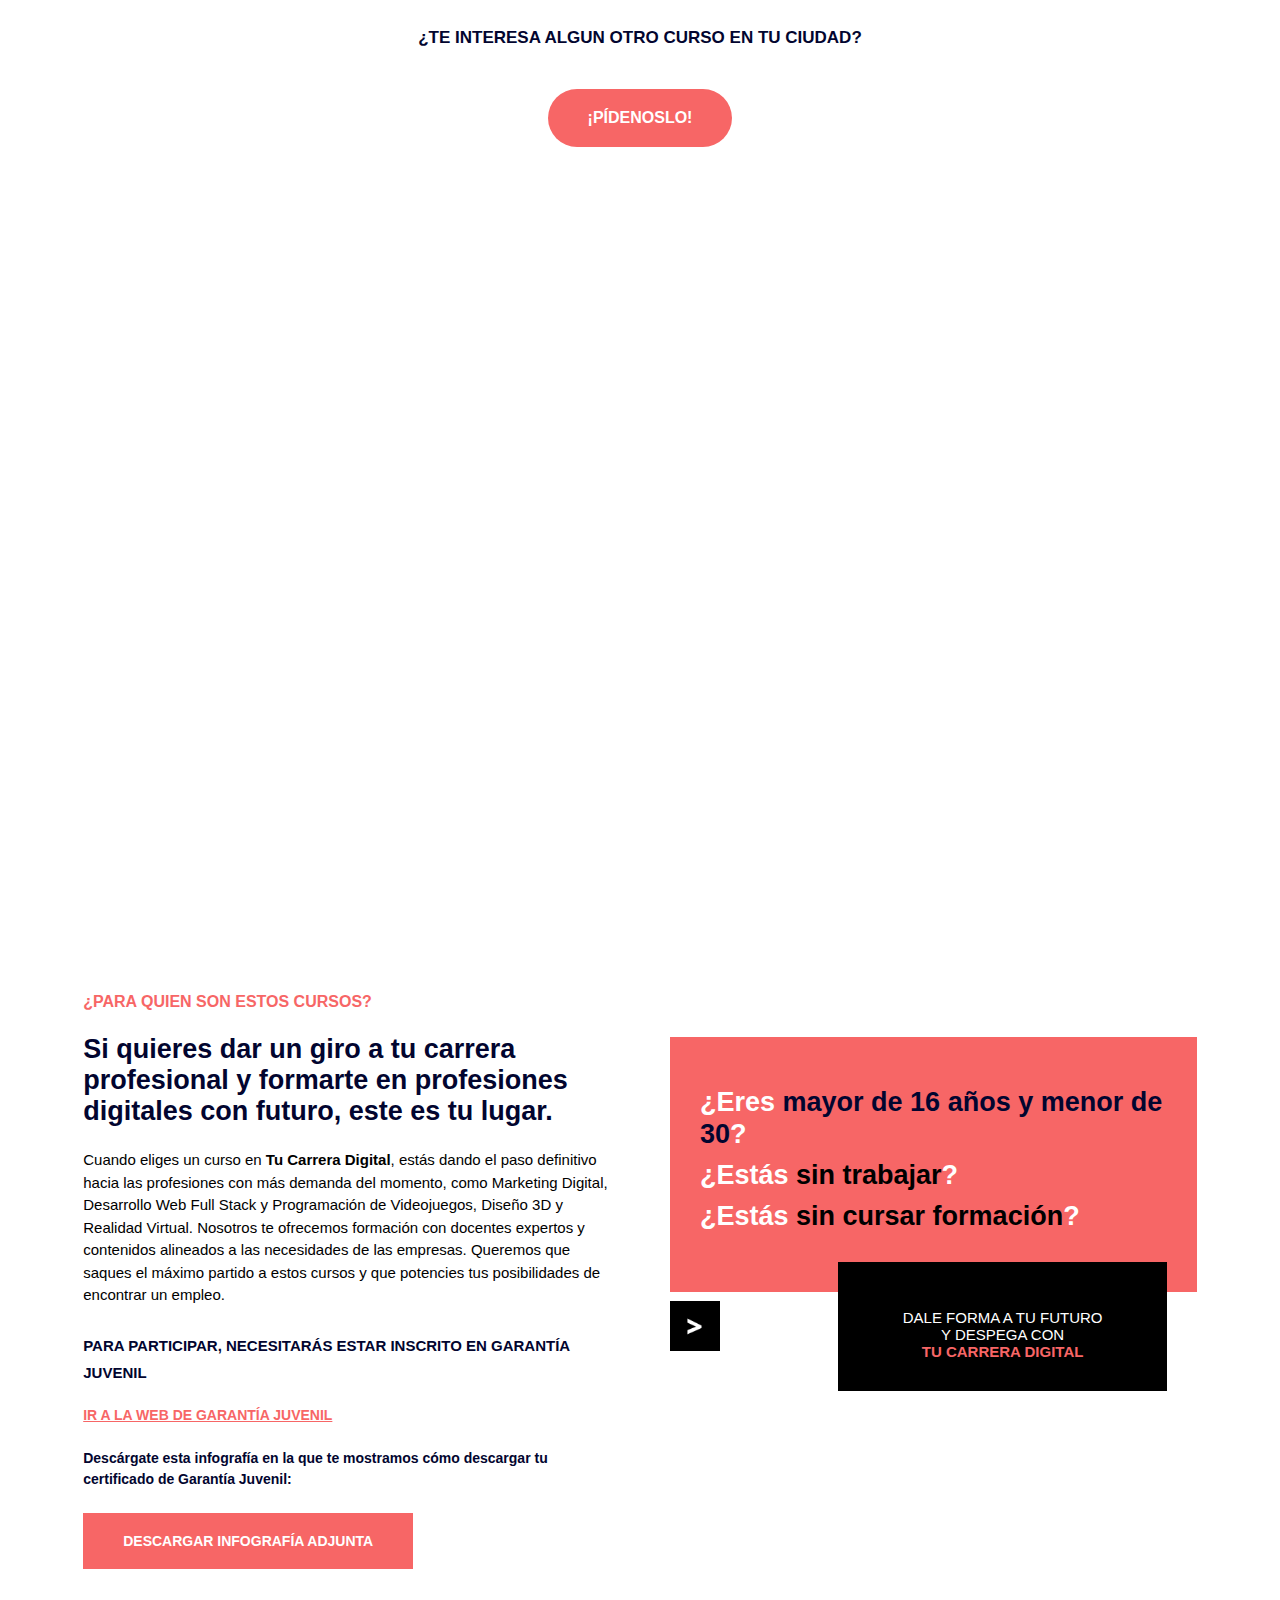
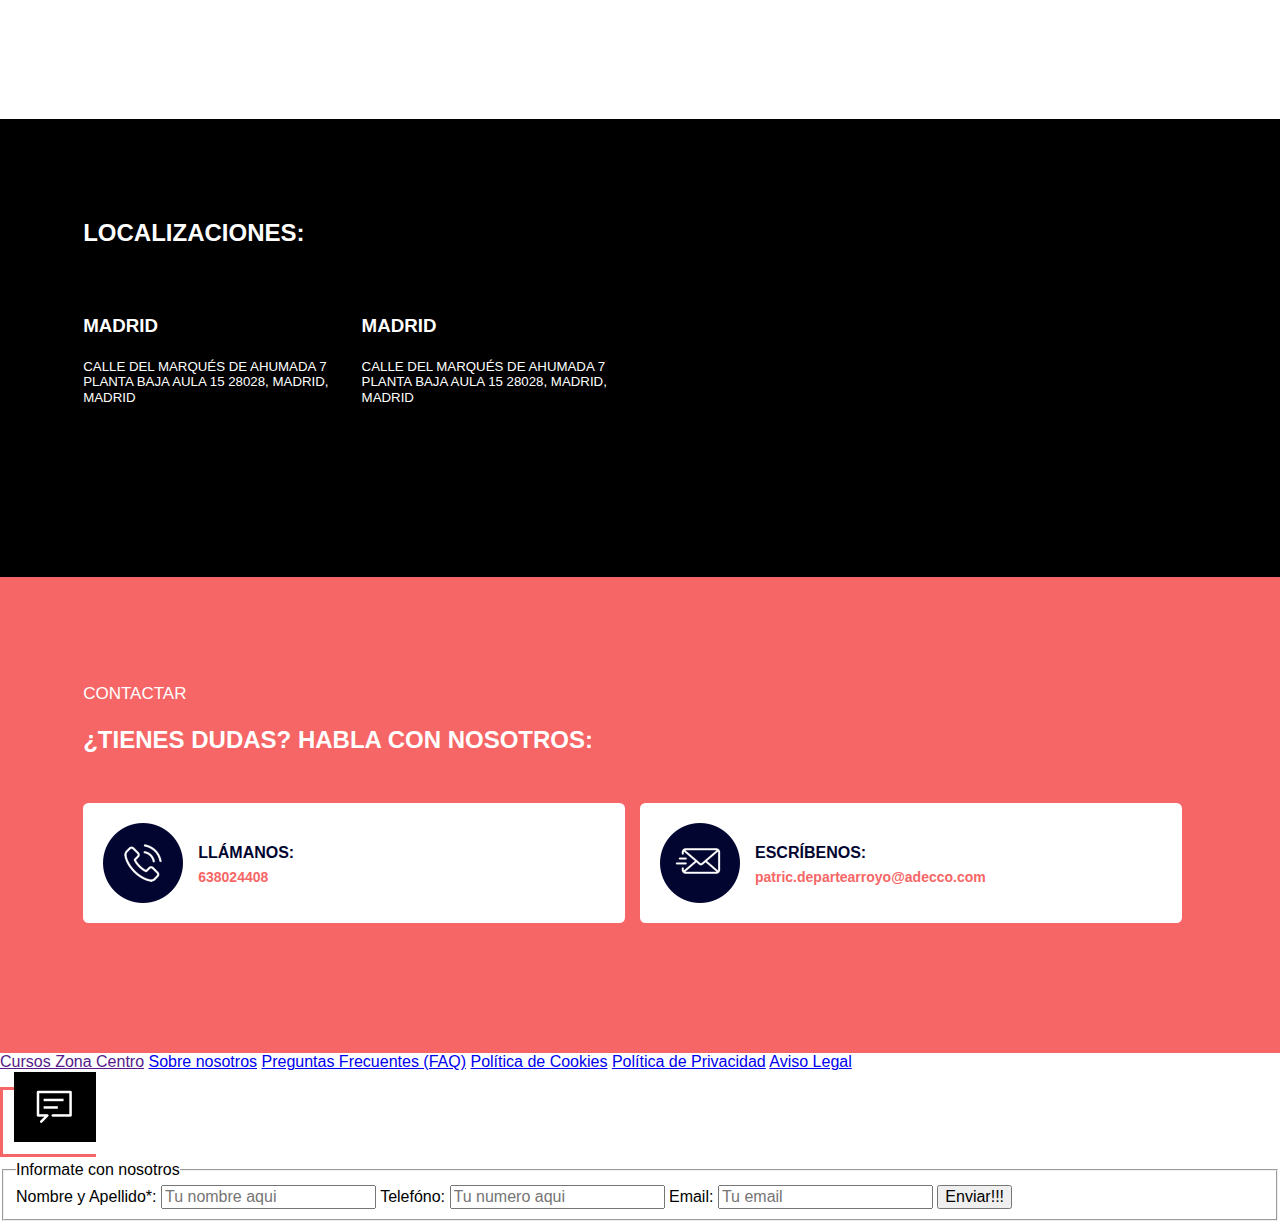
==== commit 53deffcf: "02102023" ====
--- a/ProyectoInicio/index.html
+++ b/ProyectoInicio/index.html
@@ -231,7 +231,7 @@
 
     <section class="fondocontactar">
 
-        <div class="tienesDudas contenedor">
+        <div class="contenedor">
 
             <h3>contactar</h3>
             <h2>¿Tienes dudas? Habla con nosotros:</h2>
@@ -244,14 +244,23 @@
             <path stroke="none" d="M0 0h24v24H0z" fill="none"></path>
             <path d="M5 4h4l2 5l-2.5 1.5a11 11 0 0 0 5 5l1.5 -2.5l5 2v4a2 2 0 0 1 -2 2a16 16 0 0 1 -15 -15a2 2 0 0 1 2 -2"></path>
          </svg> -->
-                    <h4>Llámanos</h4>
-                    <a href="638024408">638024408</a>
+                    <div>
+
+                        <h4>Llámanos:</h4>
+                        <a href="638024408">638024408</a>
+                    </div>
+
                 </div>
 
                 <div class="cajaCorreo">
                     <img src="img/ico-EMAIL.png" alt="icono email">
-                    <h4>Escríbenos</h4>
-                    <a href="patric.departearroyo@adecco.com">patric.departearroyo@adecco.com</a>
+
+                    <div>
+
+                        <h4>Escríbenos:</h4>
+                        <a href="patric.departearroyo@adecco.com">patric.departearroyo@adecco.com</a>
+
+                    </div>
                 </div>
 
             </div>
--- a/ProyectoInicio/css/style.css
+++ b/ProyectoInicio/css/style.css
@@ -471,14 +471,14 @@
 
 /* ESTILOS LOCALIZACION */
 
-.localizaciones{
+.localizaciones {
     background-color: #000;
     color: #Ffffff;
     text-transform: uppercase;
     padding: 100px 0px;
 }
 
-.localizaciones>div{
+.localizaciones>div {
     display: flex;
     font-family: var(--fuentePrincipal);
     background-color: #000;
@@ -488,43 +488,54 @@
     justify-content: flex-start;
 }
 
-.localizaciones h5{
+.localizaciones h5 {
     font-weight: 100;
 }
 
-.madridIzq{
+.madridIzq {
     flex: 1;
     max-width: 25%;
 }
 
-.madridDer{
+.madridDer {
     flex: 1;
     max-width: 25%;
 }
 
 /* ESTILOS DUDAS Y NOSOTROS */
 
-.fondocontactar{
-    background-color: var(--colorPrincipal);
-    color: #Ffffff;
-    font-family: var(--fuentePrincipal);
-    text-transform: uppercase;
-    padding: 90px 0px 70px;
-}
-
-.cajasContacto{
-    display: flex;
-    flex-direction: row;
-    align-items: center;
-    padding: 40px 40px 40px 100px;
-    color: var(--colorSecundario);
-}
-
-.cajasContacto img{
-    margin-right: 20px;
-}
-
-.cajaLlamar, .cajaCorreo{
+.fondocontactar {
+    background-color: var(--colorPrincipal);
+    color: #Ffffff;
+    padding-top: 90px;
+    padding-bottom: 130px;
+    text-transform: uppercase;
+    font-family: var(--fuentePrincipal);
+}
+
+.fondocontactar .contenedor>h3 {
+    font-size: 1.7rem;
+    font-weight: 100;
+    margin-bottom: 22px;
+}
+
+
+.fondocontactar .contenedor>h2 {
+    font-weight: 800;
+    margin-bottom: 50px;
+}
+
+.cajasContacto {
+    display: flex;
+    flex-direction: row;
+}
+
+.cajasContacto img {
+    margin-right: 15px;
+}
+
+.cajaLlamar,
+.cajaCorreo {
     display: flex;
     flex-direction: row;
     justify-content: flex-start;
@@ -532,11 +543,30 @@
     max-width: 50%;
     padding: 20px;
     margin-right: 15px;
-    border-radius: 0.5rem;
+    border-radius: 0.55rem;
     background-color: #Ffffff;
+    /* color: var(--colorSecundario);
     font-size: 1.6rem;
     font-weight: 800;
-    text-transform: uppercase;
+    text-transform: uppercase; */
+
+}
+
+.cajasContacto h4 {
+    color: var(--colorSecundario);
+    font-size: 1.6rem;
+    font-weight: 800;
+    text-decoration: none;
+    margin-bottom: 5px;
+}
+
+.cajasContacto a {
+    color: var(--colorPrincipal);
+    font-size: 1.4rem;
+    font-weight: 800;
+    text-transform: lowercase;
+    text-decoration: none;
+
 }
 
 
--- a/ProyectoInicio/css/style.css
+++ b/ProyectoInicio/css/style.css
@@ -471,14 +471,14 @@
 
 /* ESTILOS LOCALIZACION */
 
-.localizaciones{
+.localizaciones {
     background-color: #000;
     color: #Ffffff;
     text-transform: uppercase;
     padding: 100px 0px;
 }
 
-.localizaciones>div{
+.localizaciones>div {
     display: flex;
     font-family: var(--fuentePrincipal);
     background-color: #000;
@@ -488,43 +488,54 @@
     justify-content: flex-start;
 }
 
-.localizaciones h5{
+.localizaciones h5 {
     font-weight: 100;
 }
 
-.madridIzq{
+.madridIzq {
     flex: 1;
     max-width: 25%;
 }
 
-.madridDer{
+.madridDer {
     flex: 1;
     max-width: 25%;
 }
 
 /* ESTILOS DUDAS Y NOSOTROS */
 
-.fondocontactar{
-    background-color: var(--colorPrincipal);
-    color: #Ffffff;
-    font-family: var(--fuentePrincipal);
-    text-transform: uppercase;
-    padding: 90px 0px 70px;
-}
-
-.cajasContacto{
-    display: flex;
-    flex-direction: row;
-    align-items: center;
-    padding: 40px 40px 40px 100px;
-    color: var(--colorSecundario);
-}
-
-.cajasContacto img{
-    margin-right: 20px;
-}
-
-.cajaLlamar, .cajaCorreo{
+.fondocontactar {
+    background-color: var(--colorPrincipal);
+    color: #Ffffff;
+    padding-top: 90px;
+    padding-bottom: 130px;
+    text-transform: uppercase;
+    font-family: var(--fuentePrincipal);
+}
+
+.fondocontactar .contenedor>h3 {
+    font-size: 1.7rem;
+    font-weight: 100;
+    margin-bottom: 22px;
+}
+
+
+.fondocontactar .contenedor>h2 {
+    font-weight: 800;
+    margin-bottom: 50px;
+}
+
+.cajasContacto {
+    display: flex;
+    flex-direction: row;
+}
+
+.cajasContacto img {
+    margin-right: 15px;
+}
+
+.cajaLlamar,
+.cajaCorreo {
     display: flex;
     flex-direction: row;
     justify-content: flex-start;
@@ -532,11 +543,30 @@
     max-width: 50%;
     padding: 20px;
     margin-right: 15px;
-    border-radius: 0.5rem;
+    border-radius: 0.55rem;
     background-color: #Ffffff;
+    /* color: var(--colorSecundario);
     font-size: 1.6rem;
     font-weight: 800;
-    text-transform: uppercase;
+    text-transform: uppercase; */
+
+}
+
+.cajasContacto h4 {
+    color: var(--colorSecundario);
+    font-size: 1.6rem;
+    font-weight: 800;
+    text-decoration: none;
+    margin-bottom: 5px;
+}
+
+.cajasContacto a {
+    color: var(--colorPrincipal);
+    font-size: 1.4rem;
+    font-weight: 800;
+    text-transform: lowercase;
+    text-decoration: none;
+
 }
 
 
--- a/ProyectoInicio/css/style.css
+++ b/ProyectoInicio/css/style.css
@@ -471,14 +471,14 @@
 
 /* ESTILOS LOCALIZACION */
 
-.localizaciones{
+.localizaciones {
     background-color: #000;
     color: #Ffffff;
     text-transform: uppercase;
     padding: 100px 0px;
 }
 
-.localizaciones>div{
+.localizaciones>div {
     display: flex;
     font-family: var(--fuentePrincipal);
     background-color: #000;
@@ -488,43 +488,54 @@
     justify-content: flex-start;
 }
 
-.localizaciones h5{
+.localizaciones h5 {
     font-weight: 100;
 }
 
-.madridIzq{
+.madridIzq {
     flex: 1;
     max-width: 25%;
 }
 
-.madridDer{
+.madridDer {
     flex: 1;
     max-width: 25%;
 }
 
 /* ESTILOS DUDAS Y NOSOTROS */
 
-.fondocontactar{
-    background-color: var(--colorPrincipal);
-    color: #Ffffff;
-    font-family: var(--fuentePrincipal);
-    text-transform: uppercase;
-    padding: 90px 0px 70px;
-}
-
-.cajasContacto{
-    display: flex;
-    flex-direction: row;
-    align-items: center;
-    padding: 40px 40px 40px 100px;
-    color: var(--colorSecundario);
-}
-
-.cajasContacto img{
-    margin-right: 20px;
-}
-
-.cajaLlamar, .cajaCorreo{
+.fondocontactar {
+    background-color: var(--colorPrincipal);
+    color: #Ffffff;
+    padding-top: 90px;
+    padding-bottom: 130px;
+    text-transform: uppercase;
+    font-family: var(--fuentePrincipal);
+}
+
+.fondocontactar .contenedor>h3 {
+    font-size: 1.7rem;
+    font-weight: 100;
+    margin-bottom: 22px;
+}
+
+
+.fondocontactar .contenedor>h2 {
+    font-weight: 800;
+    margin-bottom: 50px;
+}
+
+.cajasContacto {
+    display: flex;
+    flex-direction: row;
+}
+
+.cajasContacto img {
+    margin-right: 15px;
+}
+
+.cajaLlamar,
+.cajaCorreo {
     display: flex;
     flex-direction: row;
     justify-content: flex-start;
@@ -532,11 +543,30 @@
     max-width: 50%;
     padding: 20px;
     margin-right: 15px;
-    border-radius: 0.5rem;
+    border-radius: 0.55rem;
     background-color: #Ffffff;
+    /* color: var(--colorSecundario);
     font-size: 1.6rem;
     font-weight: 800;
-    text-transform: uppercase;
+    text-transform: uppercase; */
+
+}
+
+.cajasContacto h4 {
+    color: var(--colorSecundario);
+    font-size: 1.6rem;
+    font-weight: 800;
+    text-decoration: none;
+    margin-bottom: 5px;
+}
+
+.cajasContacto a {
+    color: var(--colorPrincipal);
+    font-size: 1.4rem;
+    font-weight: 800;
+    text-transform: lowercase;
+    text-decoration: none;
+
 }
 
 
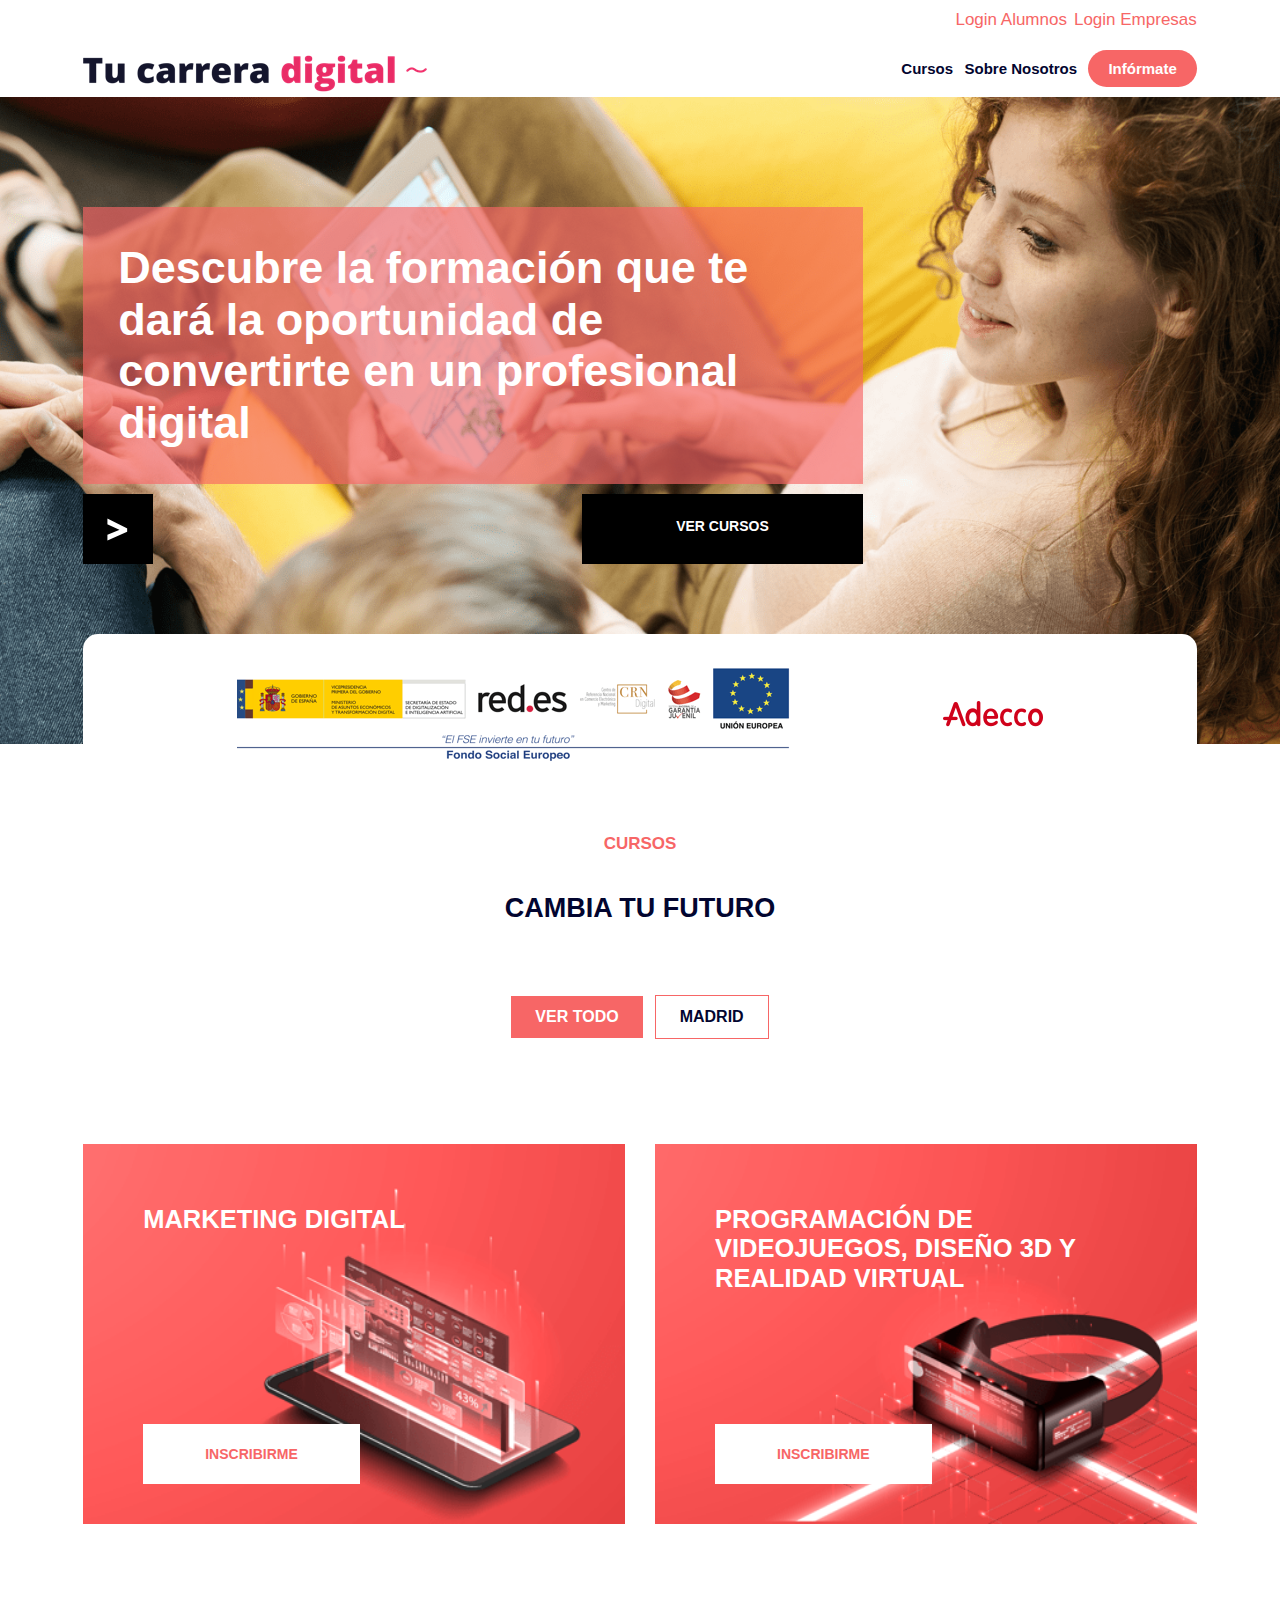
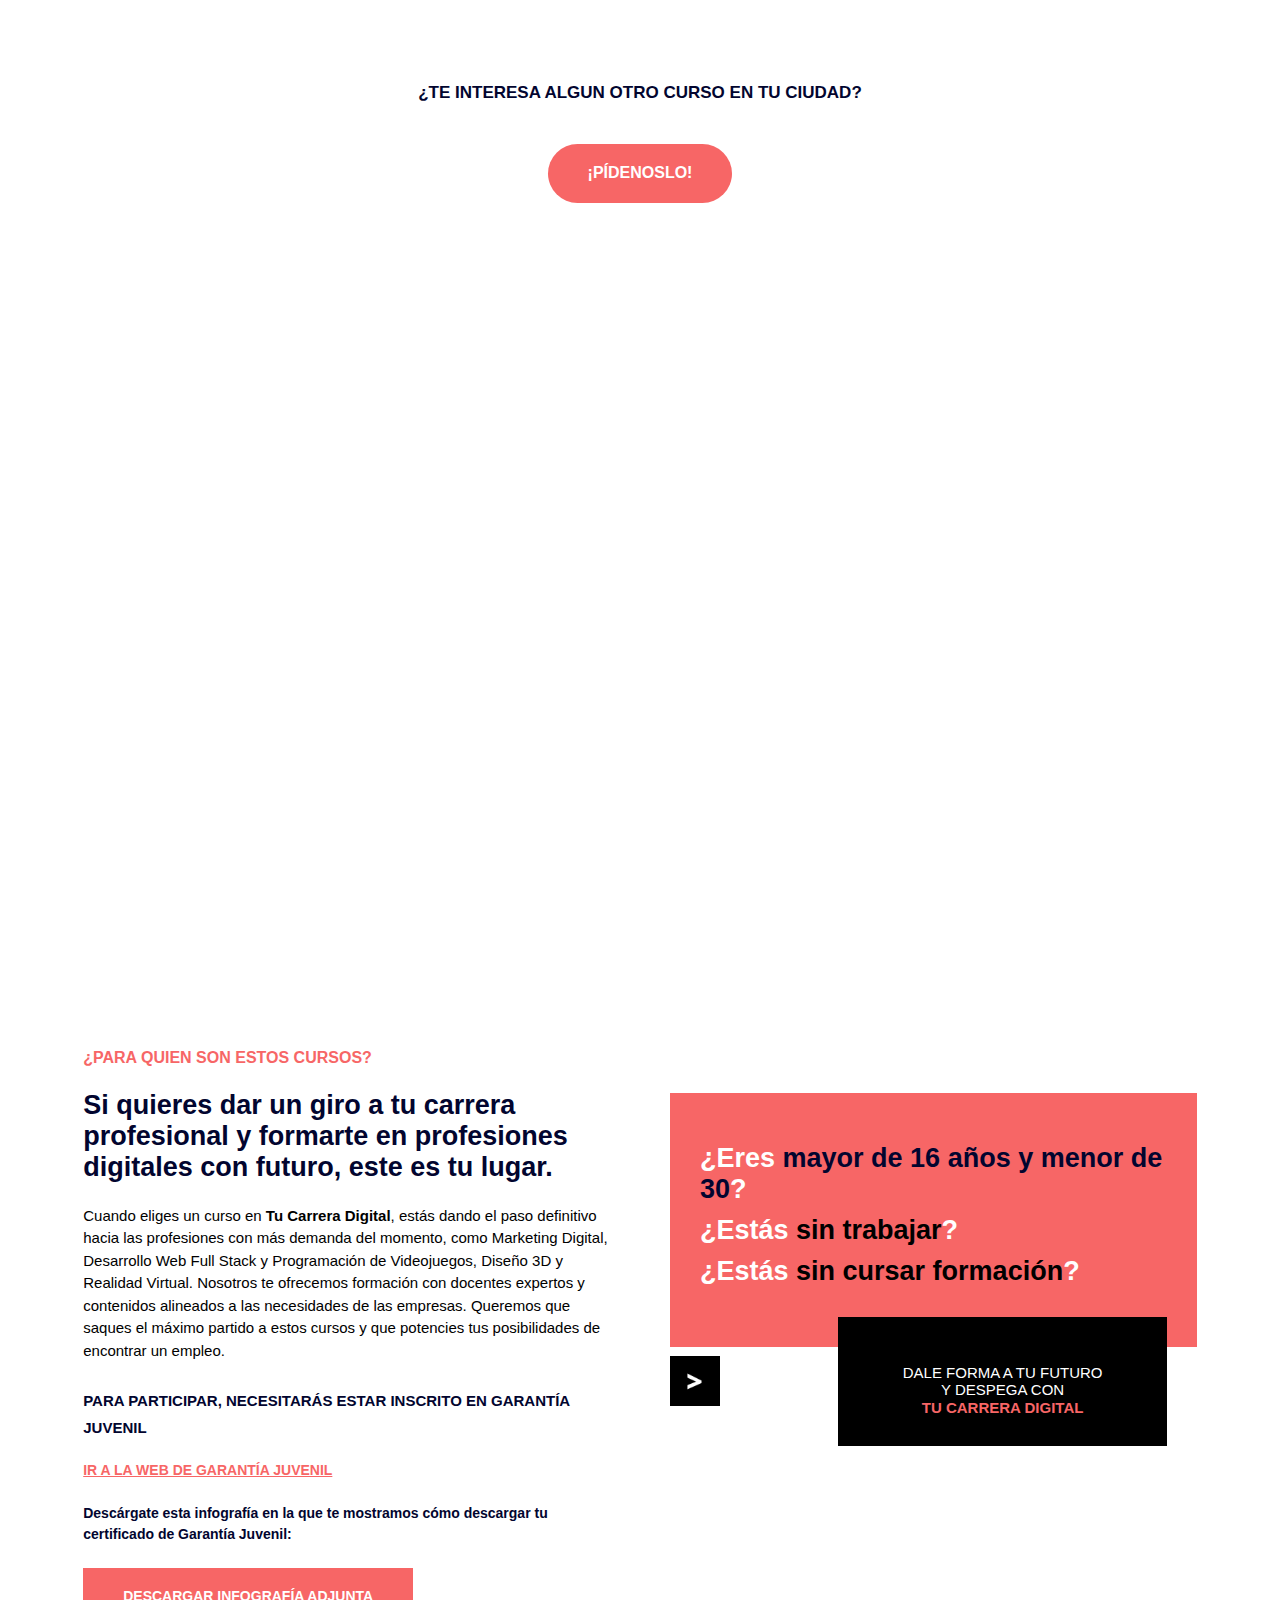
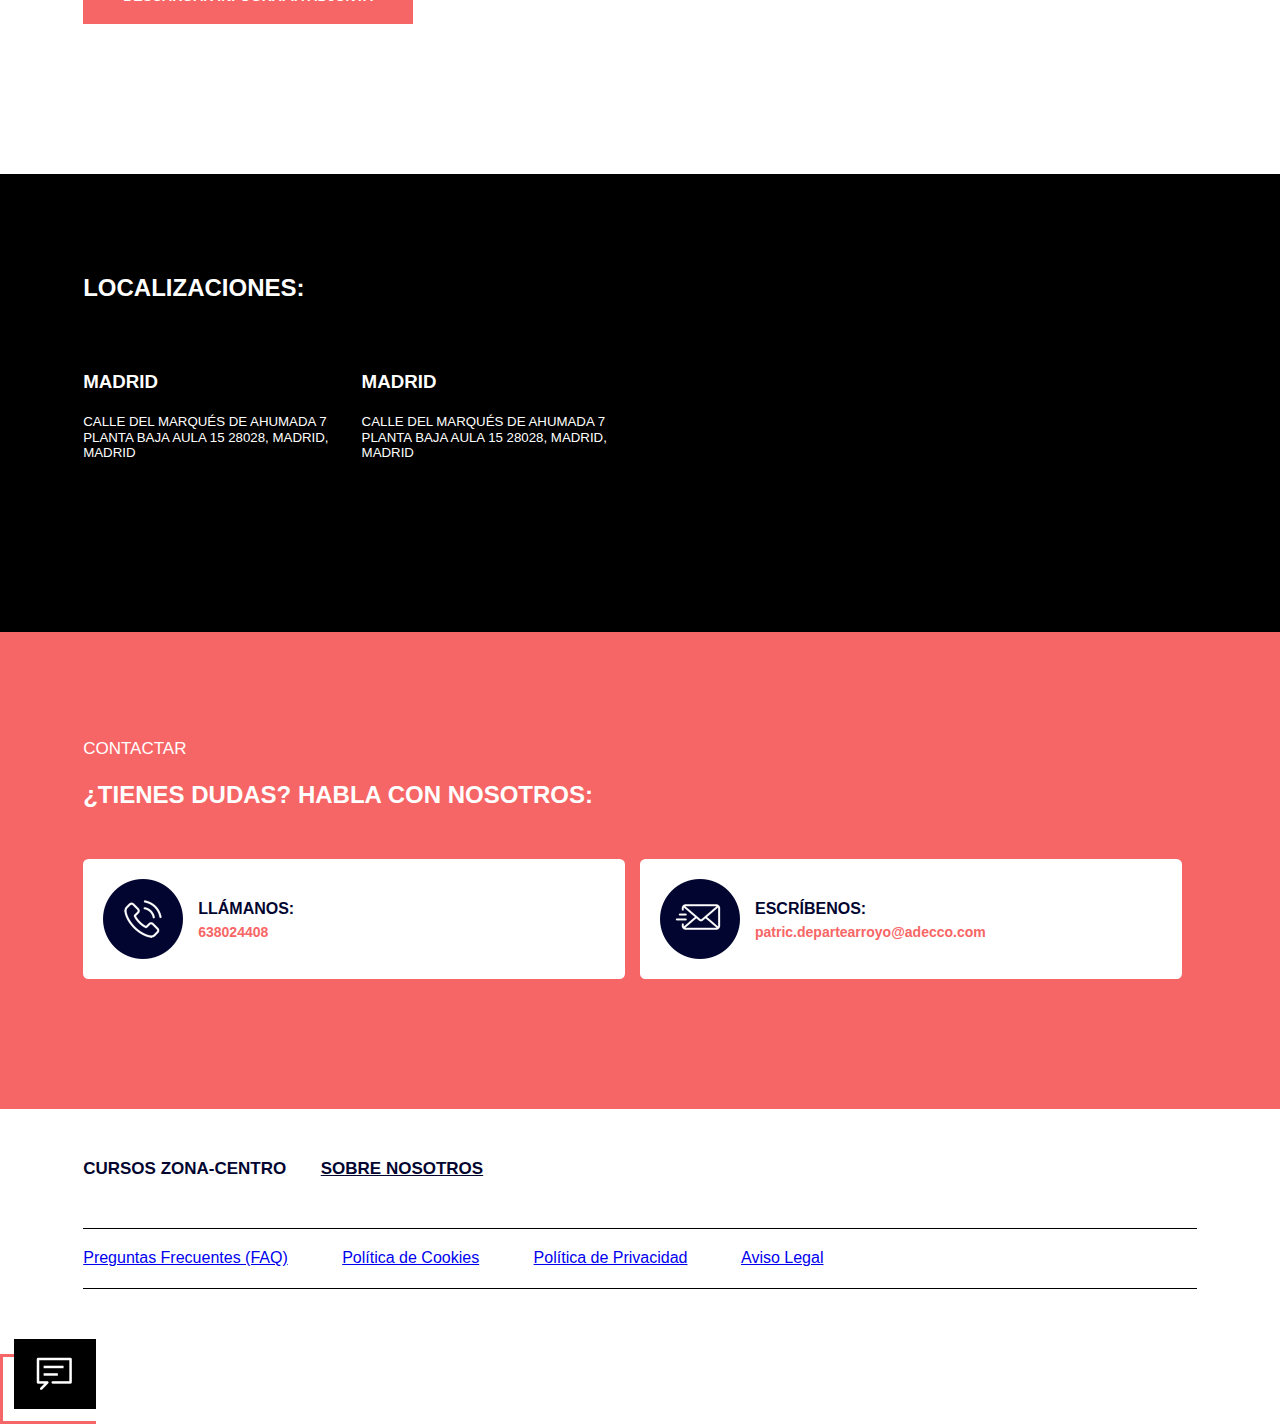
==== commit 538384bb: "03102023" ====
--- a/ProyectoInicio/index.html
+++ b/ProyectoInicio/index.html
@@ -48,26 +48,32 @@
         <a href="https://www.tucarreradigital.es/zona-centro#cursos">cursos</a>
     </section> -->
 
-    <header>
-
-        <a class="letrarosa">
-            <https: //exp014_20_ed_lote5.iformalia.es/Publico/Portal/htmls/AdeccoRedEs/LoginAlumno.aspx">Login Alumnos
-        </a>
-        <a class="letrarosa">
-            <https: //exp014_20_ed_lote5.iformalia.es/Publico/Portal/htmls/AdeccoRedEs/LoginEmpresa.aspx">Login
-                Empresas
-        </a>
-
-        <a href="#"><img src="img/Tu-carrera-digital-general.png" alt="imagen tu carrera digital"></a>
-
-        <a class="letraAzul">
-            <href="https: //www.tucarreradigital.es/zona-centro#cursos">Cursos
-        </a>
-        <a class="letraAzul">
-            <href="https: //www.tucarreradigital.es/sobre-nosotros">Sobre Nosotros
-        </a>
-
-        <a class="boton1" href="#">Infórmate</a>
+    <header class="enlacesHeader contenedor">
+
+        <div class="logoTuCarrera">
+            <a href="#"><img src="img/Tu-carrera-digital-general.png" alt="imagen tu carrera digital"></a>
+        </div>
+
+        <div class="enlacesLogin">
+            <div class="enlacesSuperior">
+                <a href="https: //exp014_20_ed_lote5.iformalia.es/Publico/Portal/htmls/AdeccoRedEs/LoginAlumno.aspx">Login
+                    Alumnos
+                </a>
+                <a href="https: //exp014_20_ed_lote5.iformalia.es/Publico/Portal/htmls/AdeccoRedEs/LoginEmpresa.aspx">Login
+                    Empresas
+                </a>
+            </div>
+
+            <div class="enlacesInferior">
+                <a href="https: //www.tucarreradigital.es/zona-centro#cursos">Cursos
+                </a>
+                <a href="https: //www.tucarreradigital.es/sobre-nosotros">Sobre Nosotros
+                </a>
+
+                <a class="botoninformate" href="#">Infórmate</a>
+            </div>
+
+        </div>
 
     </header>
 
@@ -269,21 +275,29 @@
 
     </section>
 
-    <footer>
-
-        <a href="">Cursos Zona Centro</a>
-        <a href="https://www.tucarreradigital.es/sobre-nosotros">Sobre nosotros</a>
-        <a href="https://www.tucarreradigital.es/preguntas-frecuentes">Preguntas Frecuentes (FAQ)</a>
-        <a href="https://www.tucarreradigital.es/zona-centro/politica-de-cookies"> Política de Cookies</a>
-        <a href="https://www.tucarreradigital.es/zona-centro/politica-de-privacidad"> Política de Privacidad</a>
-        <a href="https://www.tucarreradigital.es/zona-centro/aviso-legal"> Aviso Legal</a>
+    <footer class="enlacesFooter contenedor">
+
+        <div class="enlacesSuperiores">
+            <a class="cZonaCentro" href="">Cursos Zona-Centro</a>
+            <a href="https://www.tucarreradigital.es/sobre-nosotros">Sobre nosotros</a>
+        </div>
+
+        <div class="enlacesLegales">
+            <a class="preguntasF" href="https://www.tucarreradigital.es/preguntas-frecuentes">Preguntas Frecuentes
+                (FAQ)</a>
+            <a class="cookies" href="https://www.tucarreradigital.es/zona-centro/politica-de-cookies"> Política de
+                Cookies</a>
+            <a class="privacidad" href="https://www.tucarreradigital.es/zona-centro/politica-de-privacidad"> Política de
+                Privacidad</a>
+            <a class="avisoLegal" href="https://www.tucarreradigital.es/zona-centro/aviso-legal"> Aviso Legal</a>
+        </div>
 
     </footer>
 
 
     <a href="#"><img src="img/CTA-informate.png"></a>
 
-    <form>
+    <!-- <form>
         <fieldset>
 
             <legend>Informate con nosotros</legend>
@@ -301,7 +315,7 @@
 
         </fieldset>
 
-    </form>
+    </form> -->
 
 </body>
 
--- a/ProyectoInicio/css/style.css
+++ b/ProyectoInicio/css/style.css
@@ -89,13 +89,103 @@
     font-family: var(--fuentePrincipal);
 }
 
+/* ESTILOS DEL header */
+
+.enlacesHeader {
+    display: flex;
+    flex-direction: row;
+    justify-content: space-between;
+    margin-top: 20px;
+    margin-bottom: 20px;
+}
+
+.enlaceslogin{
+    display: flex;
+    flex-direction: column;
+}
+
+.enlacesSuperior{
+    display: flex;
+    justify-content: flex-end;
+}
+
+.enlacesSuperior a{
+    color: var(--colorPrincipal);
+    font-family: var(--fuentePrincipal);
+    font-size: 1.7rem;
+    font-weight: 200;
+    text-decoration: none;
+    margin-top: 10px;
+    margin-bottom: 10px;
+    margin-left: 7px;
+}
+
+.enlacesSuperior a:hover{
+    text-decoration: underline;
+}
+
+.enlacesInferior a{
+    color: var(--colorSecundario);
+    font-family: var(--fuentePrincipal);
+    text-decoration: none;
+    font-size: 1.5rem;
+    font-weight: 600;
+    margin-top: 10px;
+    margin-bottom: 10px;
+    margin-left: 7px;
+    display: inline-block;
+}
+
+.enlacesInferior a:hover{
+    text-decoration: underline;
+}
+
+.botoninformate{
+    background-color: var(--colorPrincipal);
+    border-radius: 20px;
+    padding: 10px 20px;
+    color: #Ffffff !important;
+}
+
+.botoninformate:hover{
+    background-color: var(--colorSecundario);
+    text-decoration: none !important;
+}
+
+.logoTuCarrera{
+    display: flex;
+    flex-direction: column;
+    justify-content: end;
+}
+
 /* ESTILOS GENERICOS */
 
 .contenedor {
     max-width: 87%;
     margin: 0 auto 0 auto;
-
-}
+}
+
+@media (min-width:1140px) {
+    .contenedor {
+        max-width: 87%;
+        margin: 0 auto;
+    }
+}
+
+@media (max-width:1140px)(min-width:768px) {
+    .contenedor {
+        max-width: 80%;
+        margin: 0 auto;
+    }
+}
+
+@media (max-width:768px) {
+    .contenedor {
+        max-width: 90%;
+        margin: 0 auto;
+    }
+}
+
 
 
 /* ESTILOS DEL MAIN */
@@ -572,6 +662,43 @@
 
 /* ESTILOS FOOTER */
 
+.enlacesFooter {
+    display: flex;
+    flex-direction: column;
+    margin-top: 50px;
+    margin-bottom: 30px;
+}
+
+.enlacesSuperiores a {
+    color: var(--colorSecundario);
+    font-family: var(--fuentePrincipal);
+    font-size: 1.7rem;
+    text-transform: uppercase;
+    font-weight: 800;
+}
+
+.enlacesSuperiores .cZonaCentro {
+    margin-right: 30px;
+    text-decoration: none;
+}
+
+
+.enlacesLegales {
+    border-top: 1px solid #000;
+    border-bottom: 1px solid #000;
+    display: inline;
+    margin-top: 50px;
+    margin-bottom: 20px;
+    padding: 20px 0px;
+}
+
+.enlacesLegales .preguntasF,
+.cookies,
+.privacidad,
+.avisoLegal {
+    margin-right: 50px;
+}
+
 
 /* ESTILOS FORM */
 
--- a/ProyectoInicio/css/style.css
+++ b/ProyectoInicio/css/style.css
@@ -89,13 +89,103 @@
     font-family: var(--fuentePrincipal);
 }
 
+/* ESTILOS DEL header */
+
+.enlacesHeader {
+    display: flex;
+    flex-direction: row;
+    justify-content: space-between;
+    margin-top: 20px;
+    margin-bottom: 20px;
+}
+
+.enlaceslogin{
+    display: flex;
+    flex-direction: column;
+}
+
+.enlacesSuperior{
+    display: flex;
+    justify-content: flex-end;
+}
+
+.enlacesSuperior a{
+    color: var(--colorPrincipal);
+    font-family: var(--fuentePrincipal);
+    font-size: 1.7rem;
+    font-weight: 200;
+    text-decoration: none;
+    margin-top: 10px;
+    margin-bottom: 10px;
+    margin-left: 7px;
+}
+
+.enlacesSuperior a:hover{
+    text-decoration: underline;
+}
+
+.enlacesInferior a{
+    color: var(--colorSecundario);
+    font-family: var(--fuentePrincipal);
+    text-decoration: none;
+    font-size: 1.5rem;
+    font-weight: 600;
+    margin-top: 10px;
+    margin-bottom: 10px;
+    margin-left: 7px;
+    display: inline-block;
+}
+
+.enlacesInferior a:hover{
+    text-decoration: underline;
+}
+
+.botoninformate{
+    background-color: var(--colorPrincipal);
+    border-radius: 20px;
+    padding: 10px 20px;
+    color: #Ffffff !important;
+}
+
+.botoninformate:hover{
+    background-color: var(--colorSecundario);
+    text-decoration: none !important;
+}
+
+.logoTuCarrera{
+    display: flex;
+    flex-direction: column;
+    justify-content: end;
+}
+
 /* ESTILOS GENERICOS */
 
 .contenedor {
     max-width: 87%;
     margin: 0 auto 0 auto;
-
-}
+}
+
+@media (min-width:1140px) {
+    .contenedor {
+        max-width: 87%;
+        margin: 0 auto;
+    }
+}
+
+@media (max-width:1140px)(min-width:768px) {
+    .contenedor {
+        max-width: 80%;
+        margin: 0 auto;
+    }
+}
+
+@media (max-width:768px) {
+    .contenedor {
+        max-width: 90%;
+        margin: 0 auto;
+    }
+}
+
 
 
 /* ESTILOS DEL MAIN */
@@ -572,6 +662,43 @@
 
 /* ESTILOS FOOTER */
 
+.enlacesFooter {
+    display: flex;
+    flex-direction: column;
+    margin-top: 50px;
+    margin-bottom: 30px;
+}
+
+.enlacesSuperiores a {
+    color: var(--colorSecundario);
+    font-family: var(--fuentePrincipal);
+    font-size: 1.7rem;
+    text-transform: uppercase;
+    font-weight: 800;
+}
+
+.enlacesSuperiores .cZonaCentro {
+    margin-right: 30px;
+    text-decoration: none;
+}
+
+
+.enlacesLegales {
+    border-top: 1px solid #000;
+    border-bottom: 1px solid #000;
+    display: inline;
+    margin-top: 50px;
+    margin-bottom: 20px;
+    padding: 20px 0px;
+}
+
+.enlacesLegales .preguntasF,
+.cookies,
+.privacidad,
+.avisoLegal {
+    margin-right: 50px;
+}
+
 
 /* ESTILOS FORM */
 
--- a/ProyectoInicio/css/style.css
+++ b/ProyectoInicio/css/style.css
@@ -89,13 +89,103 @@
     font-family: var(--fuentePrincipal);
 }
 
+/* ESTILOS DEL header */
+
+.enlacesHeader {
+    display: flex;
+    flex-direction: row;
+    justify-content: space-between;
+    margin-top: 20px;
+    margin-bottom: 20px;
+}
+
+.enlaceslogin{
+    display: flex;
+    flex-direction: column;
+}
+
+.enlacesSuperior{
+    display: flex;
+    justify-content: flex-end;
+}
+
+.enlacesSuperior a{
+    color: var(--colorPrincipal);
+    font-family: var(--fuentePrincipal);
+    font-size: 1.7rem;
+    font-weight: 200;
+    text-decoration: none;
+    margin-top: 10px;
+    margin-bottom: 10px;
+    margin-left: 7px;
+}
+
+.enlacesSuperior a:hover{
+    text-decoration: underline;
+}
+
+.enlacesInferior a{
+    color: var(--colorSecundario);
+    font-family: var(--fuentePrincipal);
+    text-decoration: none;
+    font-size: 1.5rem;
+    font-weight: 600;
+    margin-top: 10px;
+    margin-bottom: 10px;
+    margin-left: 7px;
+    display: inline-block;
+}
+
+.enlacesInferior a:hover{
+    text-decoration: underline;
+}
+
+.botoninformate{
+    background-color: var(--colorPrincipal);
+    border-radius: 20px;
+    padding: 10px 20px;
+    color: #Ffffff !important;
+}
+
+.botoninformate:hover{
+    background-color: var(--colorSecundario);
+    text-decoration: none !important;
+}
+
+.logoTuCarrera{
+    display: flex;
+    flex-direction: column;
+    justify-content: end;
+}
+
 /* ESTILOS GENERICOS */
 
 .contenedor {
     max-width: 87%;
     margin: 0 auto 0 auto;
-
-}
+}
+
+@media (min-width:1140px) {
+    .contenedor {
+        max-width: 87%;
+        margin: 0 auto;
+    }
+}
+
+@media (max-width:1140px)(min-width:768px) {
+    .contenedor {
+        max-width: 80%;
+        margin: 0 auto;
+    }
+}
+
+@media (max-width:768px) {
+    .contenedor {
+        max-width: 90%;
+        margin: 0 auto;
+    }
+}
+
 
 
 /* ESTILOS DEL MAIN */
@@ -572,6 +662,43 @@
 
 /* ESTILOS FOOTER */
 
+.enlacesFooter {
+    display: flex;
+    flex-direction: column;
+    margin-top: 50px;
+    margin-bottom: 30px;
+}
+
+.enlacesSuperiores a {
+    color: var(--colorSecundario);
+    font-family: var(--fuentePrincipal);
+    font-size: 1.7rem;
+    text-transform: uppercase;
+    font-weight: 800;
+}
+
+.enlacesSuperiores .cZonaCentro {
+    margin-right: 30px;
+    text-decoration: none;
+}
+
+
+.enlacesLegales {
+    border-top: 1px solid #000;
+    border-bottom: 1px solid #000;
+    display: inline;
+    margin-top: 50px;
+    margin-bottom: 20px;
+    padding: 20px 0px;
+}
+
+.enlacesLegales .preguntasF,
+.cookies,
+.privacidad,
+.avisoLegal {
+    margin-right: 50px;
+}
+
 
 /* ESTILOS FORM */
 
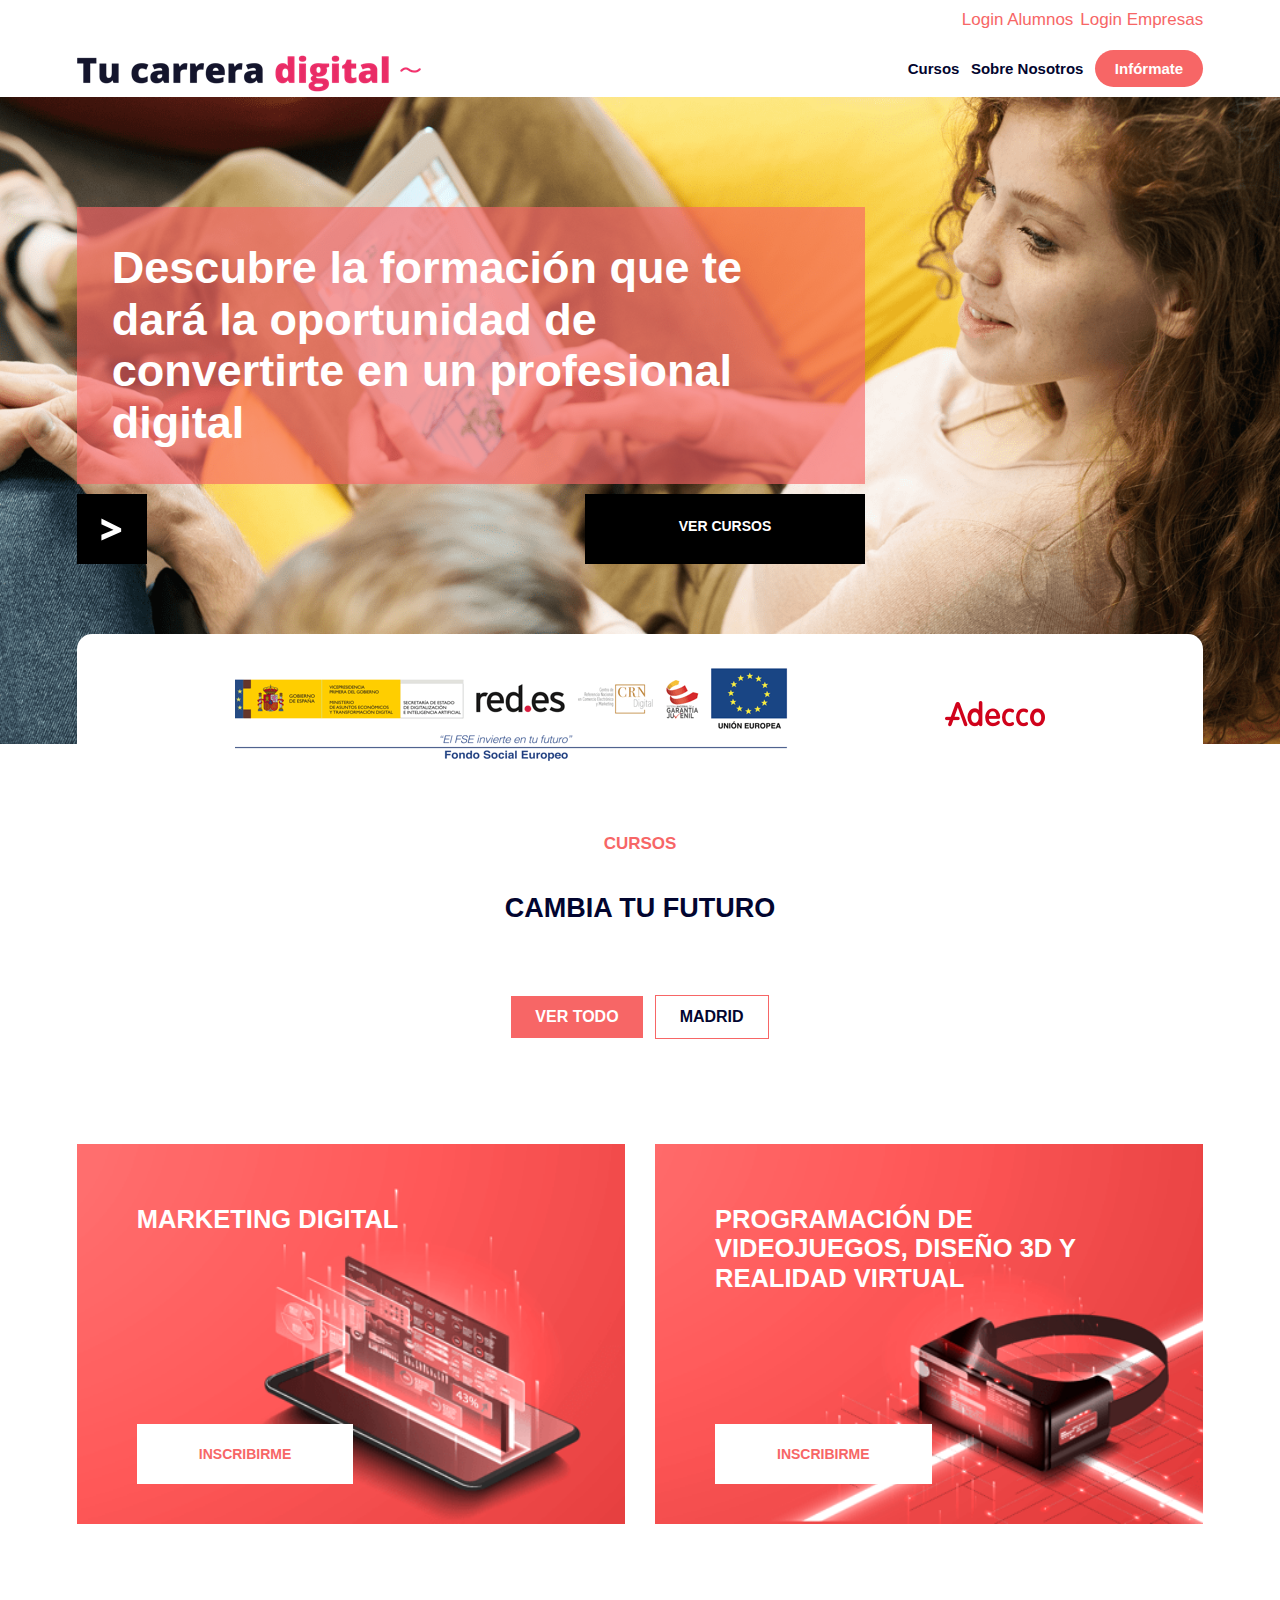
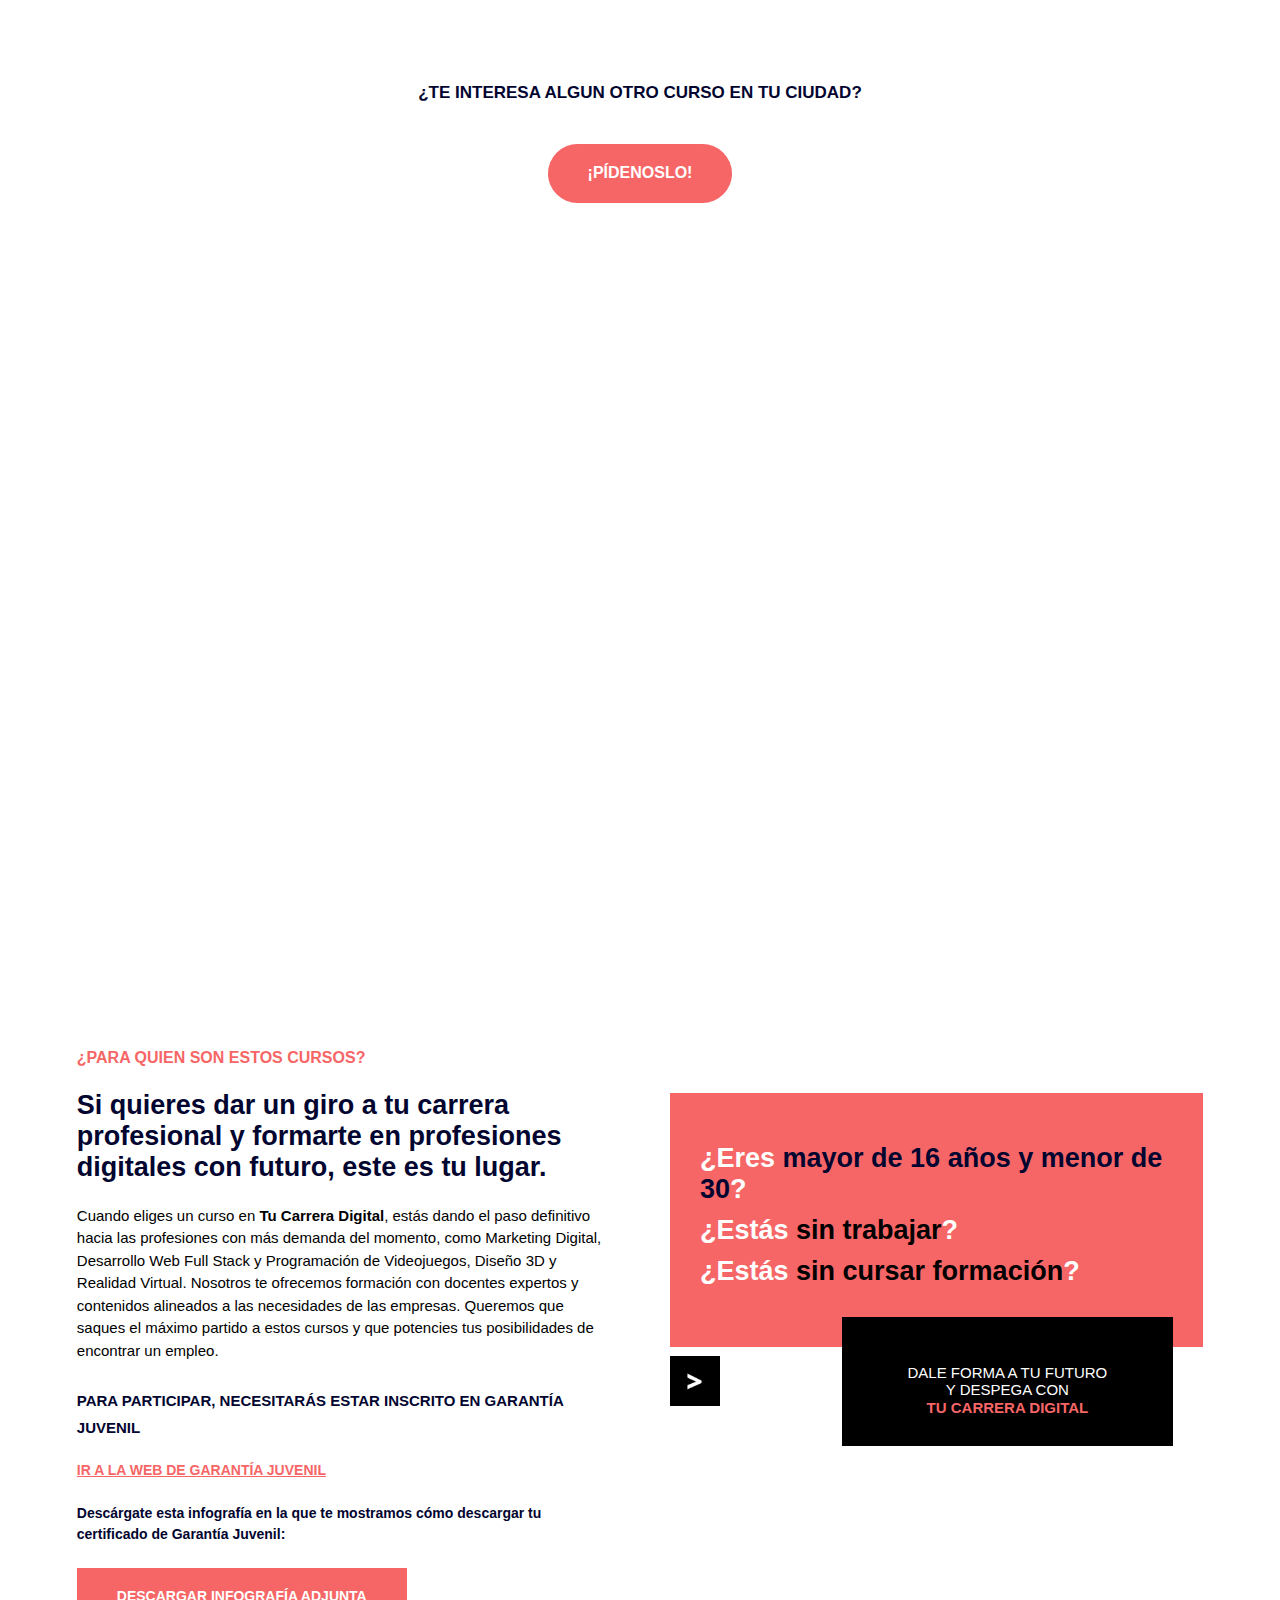
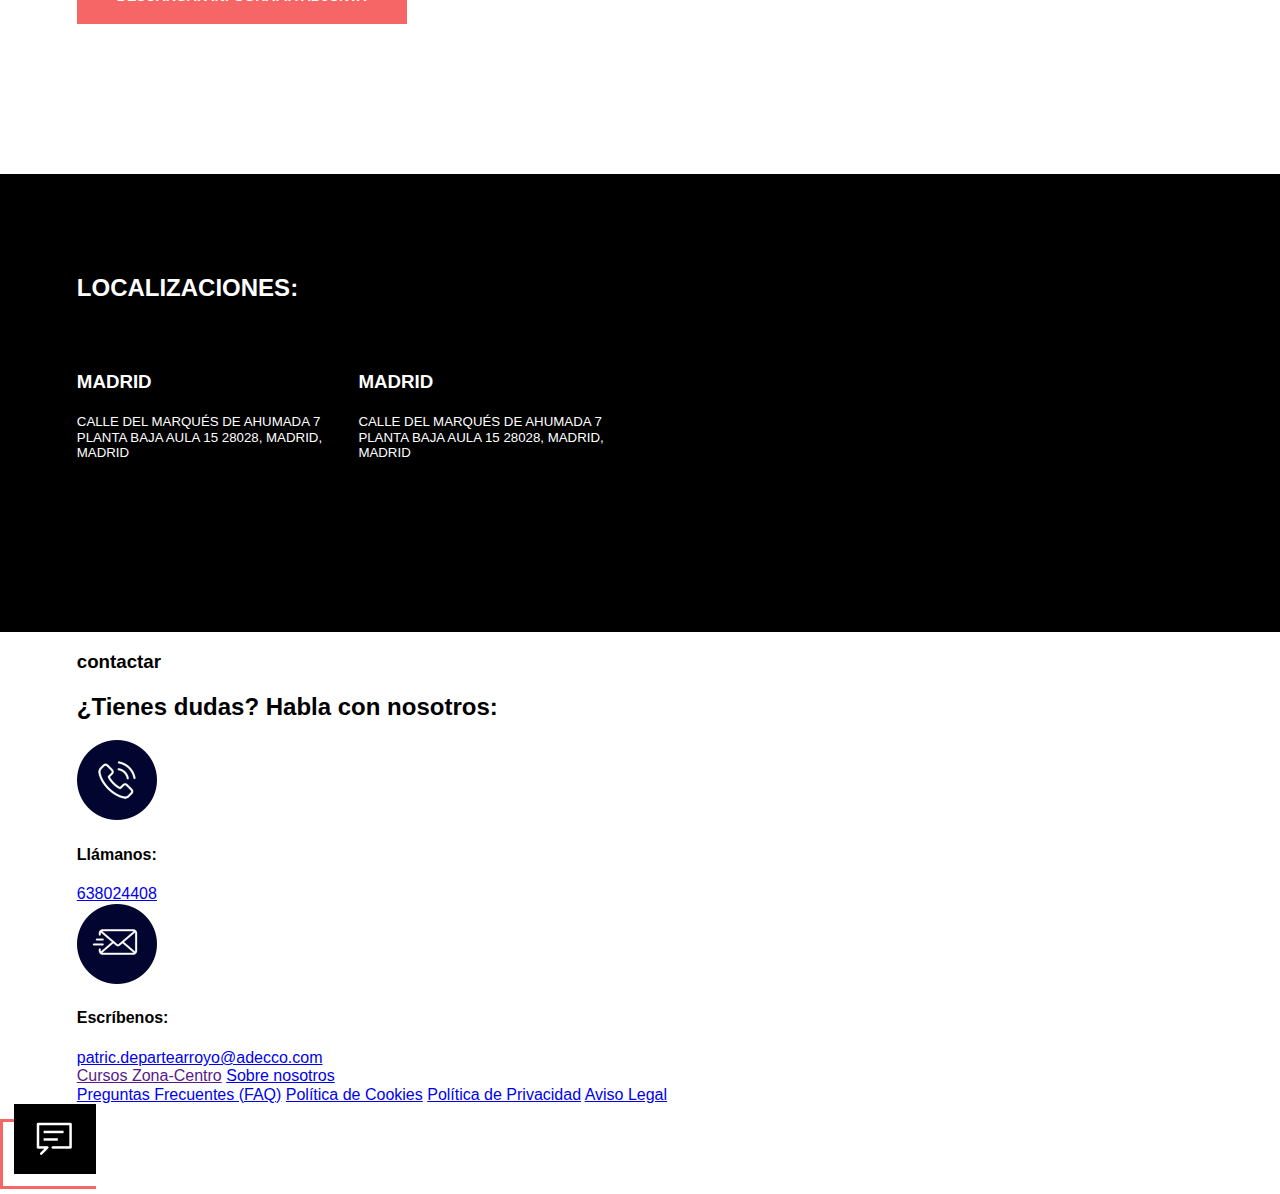
==== commit 0bd76fa5: "04102023" ====
--- a/ProyectoInicio/index.html
+++ b/ProyectoInicio/index.html
@@ -140,7 +140,7 @@
 
     </section>
 
-    <section class="pidenoslo">
+    <section class="pidenoslo contenedor">
 
         <h3>¿Te interesa algun otro curso en tu ciudad?</h3>
 
@@ -150,7 +150,7 @@
 
     </section>
 
-    <section class="seccionvideo">
+    <section class="seccionvideo contenedor">
 
         <iframe width="1120" height="630" src="https://www.youtube.com/embed/SzZlMSDKE8o?si=5Wi_91gwec3-kQZs"
             title="YouTube video player" frameborder="0"
@@ -218,7 +218,7 @@
             Localizaciones:
         </H2>
 
-        <div class="contenedor">
+        <div class="madrid contenedor">
             <div class="madridIzq">
 
                 <h3>Madrid</h3>
--- a/ProyectoInicio/css/style.css
+++ b/ProyectoInicio/css/style.css
@@ -99,9 +99,31 @@
     margin-bottom: 20px;
 }
 
-.enlaceslogin{
+
+.enlacesLogin{
     display: flex;
     flex-direction: column;
+    max-width: 55%;
+}
+
+.logoTuCarrera{
+    display: flex;
+    flex-direction: column;
+    justify-content: end;
+    max-width: 45%;
+}
+
+@media (max-width:768px) {
+    .enlacesHeader{
+        flex-direction: column;
+    }
+    .logoTuCarrera, .enlacesLogin{
+        max-width: 100%;
+        align-items: center;
+    }
+    .logoTuCarrera{
+        margin-top: 30px;
+    }
 }
 
 .enlacesSuperior{
@@ -152,22 +174,18 @@
     text-decoration: none !important;
 }
 
-.logoTuCarrera{
-    display: flex;
-    flex-direction: column;
-    justify-content: end;
-}
+
 
 /* ESTILOS GENERICOS */
 
 .contenedor {
-    max-width: 87%;
+    max-width: 88%;
     margin: 0 auto 0 auto;
 }
 
 @media (min-width:1140px) {
     .contenedor {
-        max-width: 87%;
+        max-width: 88%;
         margin: 0 auto;
     }
 }
@@ -202,6 +220,12 @@
     margin-right: 30%;
 }
 
+@media (max-width:1140px) {
+    .margenderecho {
+        margin-right: 0%;
+    }
+}
+
 h1 {
     background-color: rgb(247, 102, 102, 0.65);
     font-weight: 800;
@@ -211,6 +235,10 @@
 
 }
 
+/* h1::after{
+    content: "hola buenas tardes"
+} */
+
 .fondoMain a {
     background-color: #000;
     color: #Ffffff;
@@ -222,6 +250,10 @@
     font-weight: 700;
     text-decoration: none;
 
+}
+
+@media (max-width:768px){
+    .fondomain a{ padding: 24px 70px;}
 }
 
 .fondoMain a:hover {
@@ -251,6 +283,31 @@
     border-radius: 15px;
 }
 
+@media (max-width:1140px) and (min-width:768px){
+    /* .logosoficiales{
+        padding: 20px 10px;
+    } */
+    [src="img/Logos-oficiales.png"]{
+        max-width: 70%;
+    }
+
+    [src="../ProyectoInicio/img/Logo-Adecco.png"]{
+        max-width: 30%;
+    }
+}
+
+@media (max-width:768px) {
+    .logosoficiales{
+        flex-direction: column;
+        justify-content: center;
+        align-items: center;
+    }
+   .logosoficiales img{
+    max-width: 90%;
+    padding: 20px;
+   }
+}
+
 /* SECCION ESTILOS DE CURSOS */
 
 .cursos>h3 {
@@ -316,6 +373,12 @@
     flex-direction: row;
     justify-content: space-between;
     margin-bottom: 120px;
+}
+
+@media (max-width:768px){
+    .tiposdecursos{
+        flex-direction: column;
+    }
 }
 
 .tiposdecursos>div {
@@ -336,6 +399,8 @@
     justify-content: space-between;
 }
 
+
+
 .marketing {
     background-image: url(../img/Curso-marketing-digital-centro.png);
     margin-right: 15px;
@@ -347,6 +412,18 @@
     margin-left: 15px;
     margin-bottom: 22px;
 }
+
+@media (max-width:768px){
+    .marketing{
+    margin-right: 0px;
+    max-width: 100% !important;
+    }
+    .videojuegos{
+        margin-left: 0px;
+        max-width: 100% !important;
+    }
+}
+
 
 .tiposdecursos a {
     color: var(--colorPrincipal);
@@ -414,6 +491,22 @@
     margin-bottom: 70px;
 }
 
+@media (max-width:1140px) {
+    .seccionvideo iframe{
+        width: 100%;
+        height: 500px;
+    }
+}
+
+@media (max-width:768px) {
+    .seccionvideo iframe{
+        width: 100%;
+        height: 250px;
+    }
+}
+
+
+
 /* ESTILOS SECCION PARA QUIEN SON ESTOS CURSOS */
 
 
@@ -430,10 +523,23 @@
     margin-bottom: 100px;
 }
 
+@media (max-width:1140px){
+    .participantes{
+        flex-direction: column;
+    }
+}
+
 .participantes>div {
     flex: 1;
     max-width: 50%;
 
+}
+
+@media (max-width:1140px){
+    .participantes>div{
+        flex: 1;
+        max-width: 100%;
+    }
 }
 
 .paraQuienIzq {
@@ -592,6 +698,33 @@
     max-width: 25%;
 }
 
+@media (max-width:1140px) {
+   .madrid>div{
+        max-width: 50%;
+    }
+}
+
+@media (max-width:1140px) {
+    .madrid .madridDer{
+        margin-left: 20px;
+    }
+}
+
+
+@media (max-width:768px) {
+    .localizaciones .madrid{
+        display: flex;
+        flex-direction: column;
+    }
+}
+
+@media (max-width:768px) {
+    .madrid>.madridDer{
+        margin-left: 0px;
+}
+
+/* TERMINAR ESTE DE ARRIBA EN CASA, estilos de la caja de localizacion para MOVIL!!! */
+
 /* ESTILOS DUDAS Y NOSOTROS */
 
 .fondocontactar {
@@ -618,6 +751,12 @@
 .cajasContacto {
     display: flex;
     flex-direction: row;
+}
+
+@media (max-width:1140px) {
+    .cajasContacto{
+        flex-direction: column;
+    } 
 }
 
 .cajasContacto img {
@@ -642,6 +781,13 @@
 
 }
 
+@media (max-width:1140px) {
+    .cajaLlamar, .cajaCorreo{
+        max-width: 100%;
+        margin: 10px 0px;
+    }
+}
+
 .cajasContacto h4 {
     color: var(--colorSecundario);
     font-size: 1.6rem;
--- a/ProyectoInicio/css/style.css
+++ b/ProyectoInicio/css/style.css
@@ -99,9 +99,31 @@
     margin-bottom: 20px;
 }
 
-.enlaceslogin{
+
+.enlacesLogin{
     display: flex;
     flex-direction: column;
+    max-width: 55%;
+}
+
+.logoTuCarrera{
+    display: flex;
+    flex-direction: column;
+    justify-content: end;
+    max-width: 45%;
+}
+
+@media (max-width:768px) {
+    .enlacesHeader{
+        flex-direction: column;
+    }
+    .logoTuCarrera, .enlacesLogin{
+        max-width: 100%;
+        align-items: center;
+    }
+    .logoTuCarrera{
+        margin-top: 30px;
+    }
 }
 
 .enlacesSuperior{
@@ -152,22 +174,18 @@
     text-decoration: none !important;
 }
 
-.logoTuCarrera{
-    display: flex;
-    flex-direction: column;
-    justify-content: end;
-}
+
 
 /* ESTILOS GENERICOS */
 
 .contenedor {
-    max-width: 87%;
+    max-width: 88%;
     margin: 0 auto 0 auto;
 }
 
 @media (min-width:1140px) {
     .contenedor {
-        max-width: 87%;
+        max-width: 88%;
         margin: 0 auto;
     }
 }
@@ -202,6 +220,12 @@
     margin-right: 30%;
 }
 
+@media (max-width:1140px) {
+    .margenderecho {
+        margin-right: 0%;
+    }
+}
+
 h1 {
     background-color: rgb(247, 102, 102, 0.65);
     font-weight: 800;
@@ -211,6 +235,10 @@
 
 }
 
+/* h1::after{
+    content: "hola buenas tardes"
+} */
+
 .fondoMain a {
     background-color: #000;
     color: #Ffffff;
@@ -222,6 +250,10 @@
     font-weight: 700;
     text-decoration: none;
 
+}
+
+@media (max-width:768px){
+    .fondomain a{ padding: 24px 70px;}
 }
 
 .fondoMain a:hover {
@@ -251,6 +283,31 @@
     border-radius: 15px;
 }
 
+@media (max-width:1140px) and (min-width:768px){
+    /* .logosoficiales{
+        padding: 20px 10px;
+    } */
+    [src="img/Logos-oficiales.png"]{
+        max-width: 70%;
+    }
+
+    [src="../ProyectoInicio/img/Logo-Adecco.png"]{
+        max-width: 30%;
+    }
+}
+
+@media (max-width:768px) {
+    .logosoficiales{
+        flex-direction: column;
+        justify-content: center;
+        align-items: center;
+    }
+   .logosoficiales img{
+    max-width: 90%;
+    padding: 20px;
+   }
+}
+
 /* SECCION ESTILOS DE CURSOS */
 
 .cursos>h3 {
@@ -316,6 +373,12 @@
     flex-direction: row;
     justify-content: space-between;
     margin-bottom: 120px;
+}
+
+@media (max-width:768px){
+    .tiposdecursos{
+        flex-direction: column;
+    }
 }
 
 .tiposdecursos>div {
@@ -336,6 +399,8 @@
     justify-content: space-between;
 }
 
+
+
 .marketing {
     background-image: url(../img/Curso-marketing-digital-centro.png);
     margin-right: 15px;
@@ -347,6 +412,18 @@
     margin-left: 15px;
     margin-bottom: 22px;
 }
+
+@media (max-width:768px){
+    .marketing{
+    margin-right: 0px;
+    max-width: 100% !important;
+    }
+    .videojuegos{
+        margin-left: 0px;
+        max-width: 100% !important;
+    }
+}
+
 
 .tiposdecursos a {
     color: var(--colorPrincipal);
@@ -414,6 +491,22 @@
     margin-bottom: 70px;
 }
 
+@media (max-width:1140px) {
+    .seccionvideo iframe{
+        width: 100%;
+        height: 500px;
+    }
+}
+
+@media (max-width:768px) {
+    .seccionvideo iframe{
+        width: 100%;
+        height: 250px;
+    }
+}
+
+
+
 /* ESTILOS SECCION PARA QUIEN SON ESTOS CURSOS */
 
 
@@ -430,10 +523,23 @@
     margin-bottom: 100px;
 }
 
+@media (max-width:1140px){
+    .participantes{
+        flex-direction: column;
+    }
+}
+
 .participantes>div {
     flex: 1;
     max-width: 50%;
 
+}
+
+@media (max-width:1140px){
+    .participantes>div{
+        flex: 1;
+        max-width: 100%;
+    }
 }
 
 .paraQuienIzq {
@@ -592,6 +698,33 @@
     max-width: 25%;
 }
 
+@media (max-width:1140px) {
+   .madrid>div{
+        max-width: 50%;
+    }
+}
+
+@media (max-width:1140px) {
+    .madrid .madridDer{
+        margin-left: 20px;
+    }
+}
+
+
+@media (max-width:768px) {
+    .localizaciones .madrid{
+        display: flex;
+        flex-direction: column;
+    }
+}
+
+@media (max-width:768px) {
+    .madrid>.madridDer{
+        margin-left: 0px;
+}
+
+/* TERMINAR ESTE DE ARRIBA EN CASA, estilos de la caja de localizacion para MOVIL!!! */
+
 /* ESTILOS DUDAS Y NOSOTROS */
 
 .fondocontactar {
@@ -618,6 +751,12 @@
 .cajasContacto {
     display: flex;
     flex-direction: row;
+}
+
+@media (max-width:1140px) {
+    .cajasContacto{
+        flex-direction: column;
+    } 
 }
 
 .cajasContacto img {
@@ -642,6 +781,13 @@
 
 }
 
+@media (max-width:1140px) {
+    .cajaLlamar, .cajaCorreo{
+        max-width: 100%;
+        margin: 10px 0px;
+    }
+}
+
 .cajasContacto h4 {
     color: var(--colorSecundario);
     font-size: 1.6rem;
--- a/ProyectoInicio/css/style.css
+++ b/ProyectoInicio/css/style.css
@@ -99,9 +99,31 @@
     margin-bottom: 20px;
 }
 
-.enlaceslogin{
+
+.enlacesLogin{
     display: flex;
     flex-direction: column;
+    max-width: 55%;
+}
+
+.logoTuCarrera{
+    display: flex;
+    flex-direction: column;
+    justify-content: end;
+    max-width: 45%;
+}
+
+@media (max-width:768px) {
+    .enlacesHeader{
+        flex-direction: column;
+    }
+    .logoTuCarrera, .enlacesLogin{
+        max-width: 100%;
+        align-items: center;
+    }
+    .logoTuCarrera{
+        margin-top: 30px;
+    }
 }
 
 .enlacesSuperior{
@@ -152,22 +174,18 @@
     text-decoration: none !important;
 }
 
-.logoTuCarrera{
-    display: flex;
-    flex-direction: column;
-    justify-content: end;
-}
+
 
 /* ESTILOS GENERICOS */
 
 .contenedor {
-    max-width: 87%;
+    max-width: 88%;
     margin: 0 auto 0 auto;
 }
 
 @media (min-width:1140px) {
     .contenedor {
-        max-width: 87%;
+        max-width: 88%;
         margin: 0 auto;
     }
 }
@@ -202,6 +220,12 @@
     margin-right: 30%;
 }
 
+@media (max-width:1140px) {
+    .margenderecho {
+        margin-right: 0%;
+    }
+}
+
 h1 {
     background-color: rgb(247, 102, 102, 0.65);
     font-weight: 800;
@@ -211,6 +235,10 @@
 
 }
 
+/* h1::after{
+    content: "hola buenas tardes"
+} */
+
 .fondoMain a {
     background-color: #000;
     color: #Ffffff;
@@ -222,6 +250,10 @@
     font-weight: 700;
     text-decoration: none;
 
+}
+
+@media (max-width:768px){
+    .fondomain a{ padding: 24px 70px;}
 }
 
 .fondoMain a:hover {
@@ -251,6 +283,31 @@
     border-radius: 15px;
 }
 
+@media (max-width:1140px) and (min-width:768px){
+    /* .logosoficiales{
+        padding: 20px 10px;
+    } */
+    [src="img/Logos-oficiales.png"]{
+        max-width: 70%;
+    }
+
+    [src="../ProyectoInicio/img/Logo-Adecco.png"]{
+        max-width: 30%;
+    }
+}
+
+@media (max-width:768px) {
+    .logosoficiales{
+        flex-direction: column;
+        justify-content: center;
+        align-items: center;
+    }
+   .logosoficiales img{
+    max-width: 90%;
+    padding: 20px;
+   }
+}
+
 /* SECCION ESTILOS DE CURSOS */
 
 .cursos>h3 {
@@ -316,6 +373,12 @@
     flex-direction: row;
     justify-content: space-between;
     margin-bottom: 120px;
+}
+
+@media (max-width:768px){
+    .tiposdecursos{
+        flex-direction: column;
+    }
 }
 
 .tiposdecursos>div {
@@ -336,6 +399,8 @@
     justify-content: space-between;
 }
 
+
+
 .marketing {
     background-image: url(../img/Curso-marketing-digital-centro.png);
     margin-right: 15px;
@@ -347,6 +412,18 @@
     margin-left: 15px;
     margin-bottom: 22px;
 }
+
+@media (max-width:768px){
+    .marketing{
+    margin-right: 0px;
+    max-width: 100% !important;
+    }
+    .videojuegos{
+        margin-left: 0px;
+        max-width: 100% !important;
+    }
+}
+
 
 .tiposdecursos a {
     color: var(--colorPrincipal);
@@ -414,6 +491,22 @@
     margin-bottom: 70px;
 }
 
+@media (max-width:1140px) {
+    .seccionvideo iframe{
+        width: 100%;
+        height: 500px;
+    }
+}
+
+@media (max-width:768px) {
+    .seccionvideo iframe{
+        width: 100%;
+        height: 250px;
+    }
+}
+
+
+
 /* ESTILOS SECCION PARA QUIEN SON ESTOS CURSOS */
 
 
@@ -430,10 +523,23 @@
     margin-bottom: 100px;
 }
 
+@media (max-width:1140px){
+    .participantes{
+        flex-direction: column;
+    }
+}
+
 .participantes>div {
     flex: 1;
     max-width: 50%;
 
+}
+
+@media (max-width:1140px){
+    .participantes>div{
+        flex: 1;
+        max-width: 100%;
+    }
 }
 
 .paraQuienIzq {
@@ -592,6 +698,33 @@
     max-width: 25%;
 }
 
+@media (max-width:1140px) {
+   .madrid>div{
+        max-width: 50%;
+    }
+}
+
+@media (max-width:1140px) {
+    .madrid .madridDer{
+        margin-left: 20px;
+    }
+}
+
+
+@media (max-width:768px) {
+    .localizaciones .madrid{
+        display: flex;
+        flex-direction: column;
+    }
+}
+
+@media (max-width:768px) {
+    .madrid>.madridDer{
+        margin-left: 0px;
+}
+
+/* TERMINAR ESTE DE ARRIBA EN CASA, estilos de la caja de localizacion para MOVIL!!! */
+
 /* ESTILOS DUDAS Y NOSOTROS */
 
 .fondocontactar {
@@ -618,6 +751,12 @@
 .cajasContacto {
     display: flex;
     flex-direction: row;
+}
+
+@media (max-width:1140px) {
+    .cajasContacto{
+        flex-direction: column;
+    } 
 }
 
 .cajasContacto img {
@@ -642,6 +781,13 @@
 
 }
 
+@media (max-width:1140px) {
+    .cajaLlamar, .cajaCorreo{
+        max-width: 100%;
+        margin: 10px 0px;
+    }
+}
+
 .cajasContacto h4 {
     color: var(--colorSecundario);
     font-size: 1.6rem;
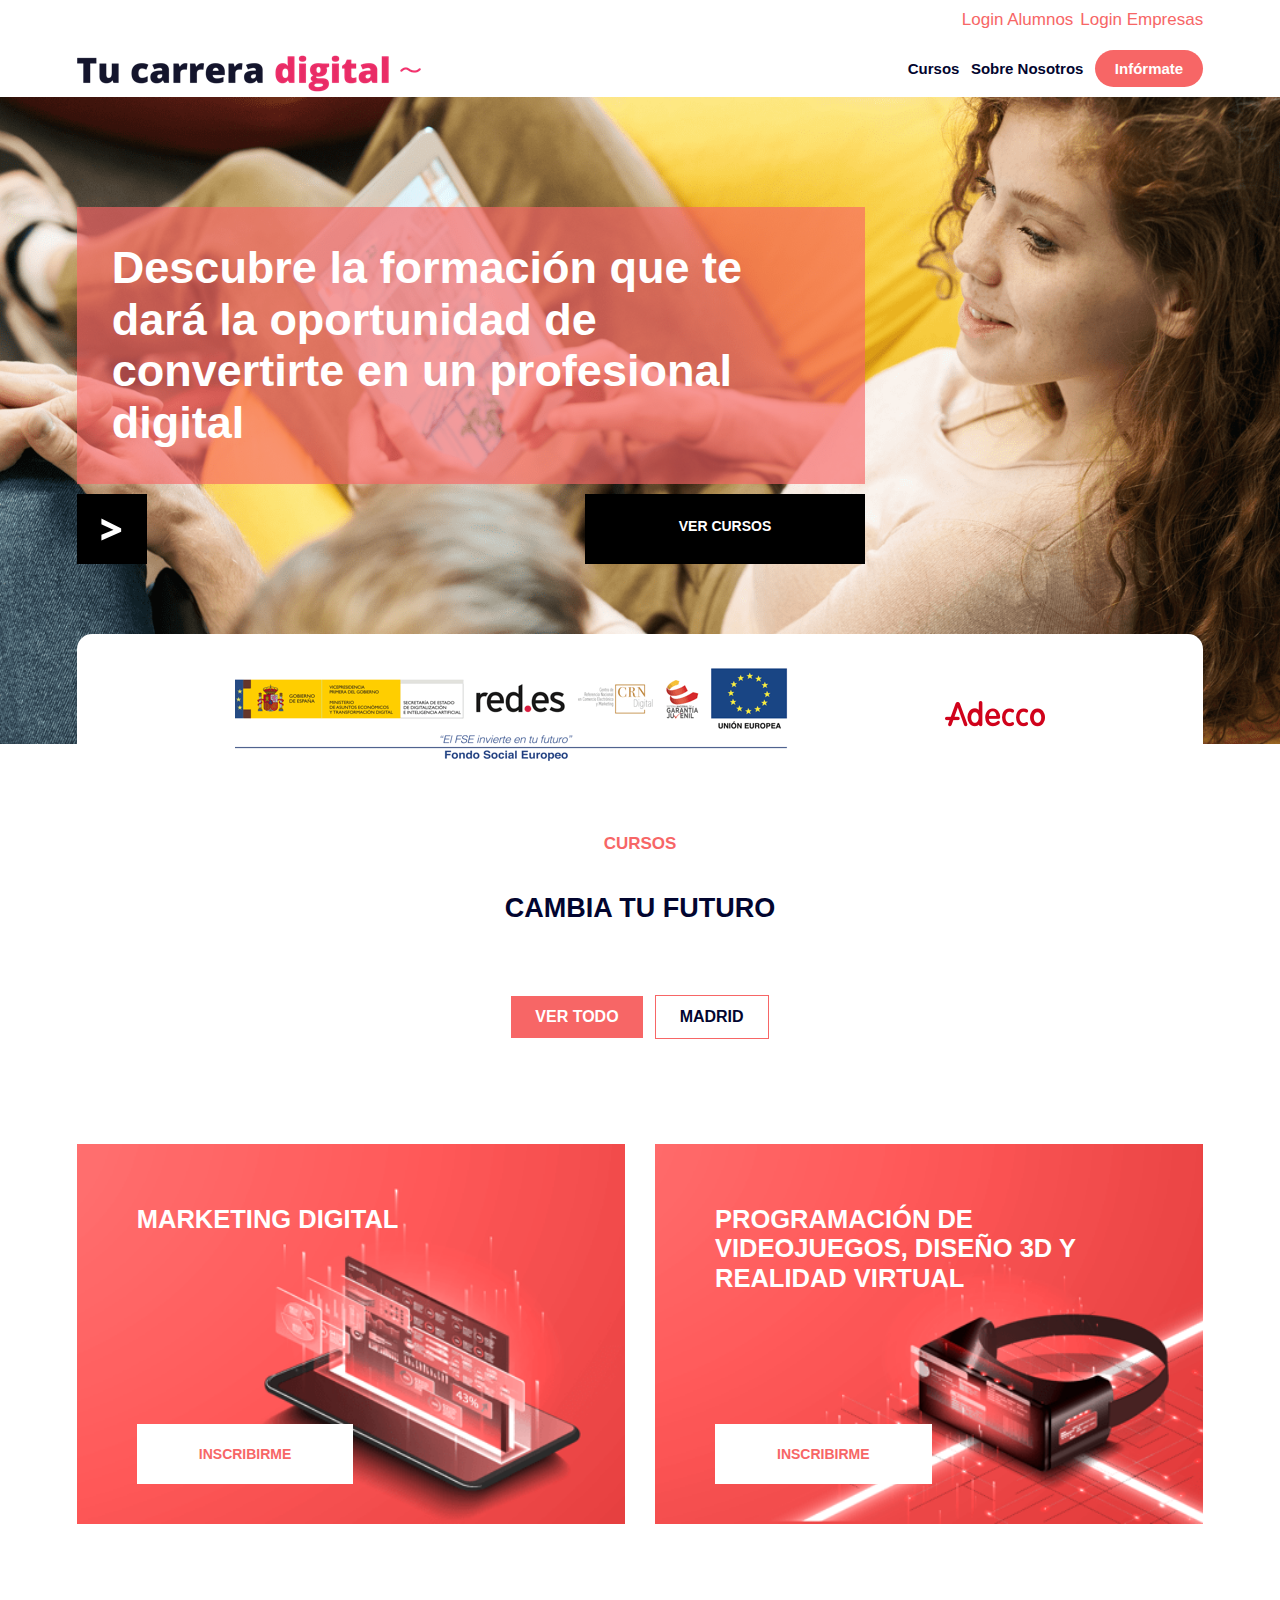
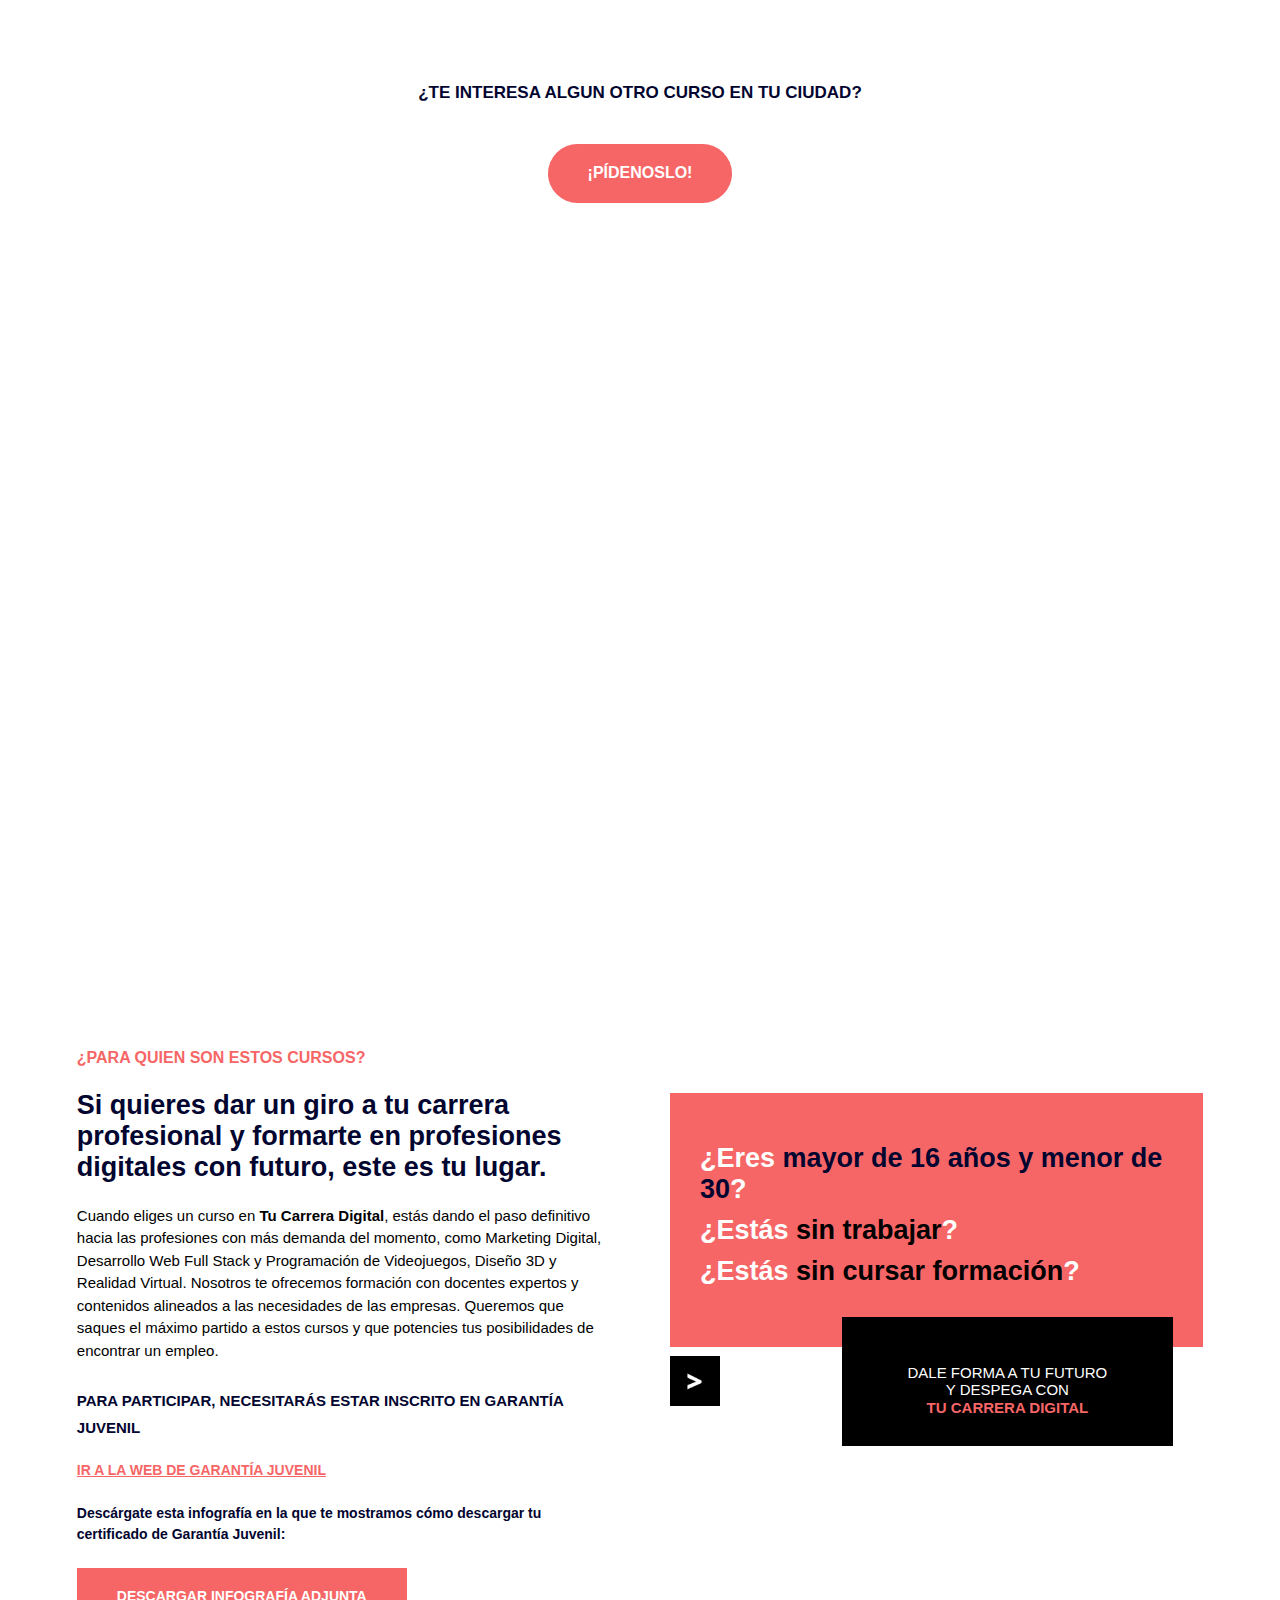
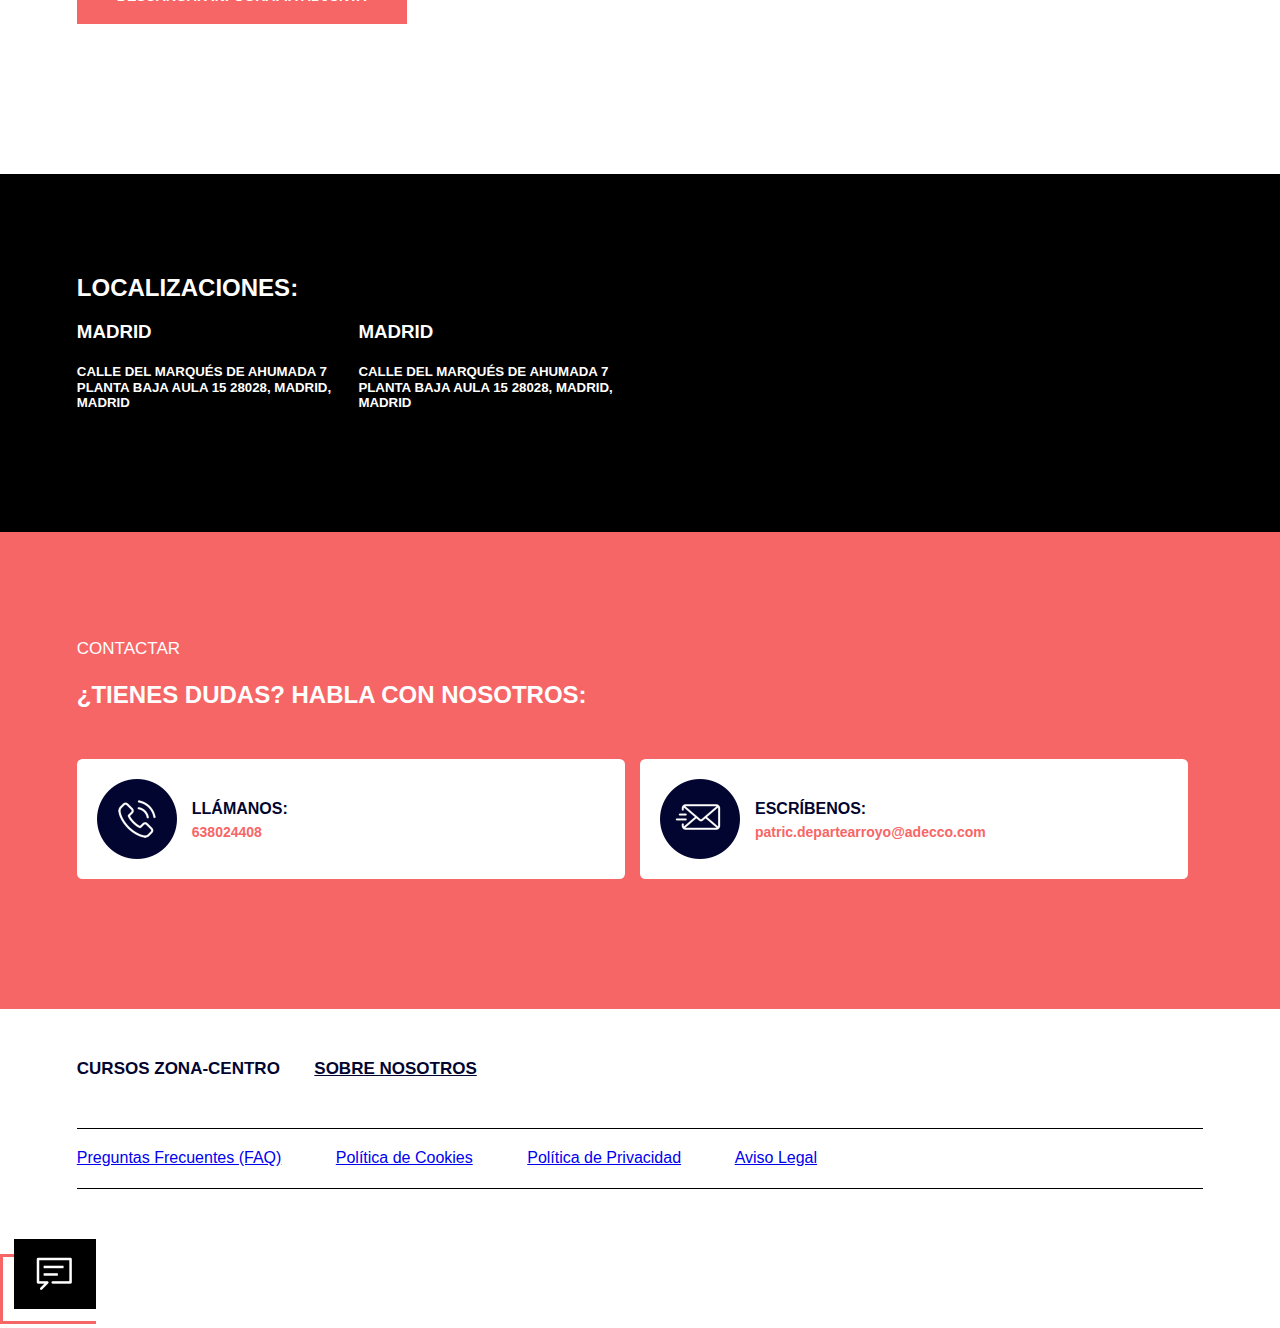
==== commit 00bf4a07: "05102023" ====
--- a/ProyectoInicio/index.html
+++ b/ProyectoInicio/index.html
@@ -220,7 +220,6 @@
 
         <div class="madrid contenedor">
             <div class="madridIzq">
-
                 <h3>Madrid</h3>
                 <h5>Calle del Marqués de Ahumada 7 planta baja aula 15 28028, Madrid, Madrid</h5>
             </div>
@@ -297,26 +296,6 @@
 
     <a href="#"><img src="img/CTA-informate.png"></a>
 
-    <!-- <form>
-        <fieldset>
-
-            <legend>Informate con nosotros</legend>
-
-            <label>Nombre y Apellido*:</label>
-            <input type="text" placeholder="Tu nombre aqui" required>
-
-            <label>Telefóno:</label>
-            <input type="tel" placeholder="Tu numero aqui">
-
-            <label>Email:</label>
-            <input type="email" placeholder="Tu email" required>
-
-            <input type="submit" value="Enviar!!!">
-
-        </fieldset>
-
-    </form> -->
-
 </body>
 
 </html>--- a/ProyectoInicio/css/style.css
+++ b/ProyectoInicio/css/style.css
@@ -190,7 +190,7 @@
     }
 }
 
-@media (max-width:1140px)(min-width:768px) {
+@media (max-width:1140px) and (min-width:768px) {
     .contenedor {
         max-width: 80%;
         margin: 0 auto;
@@ -667,7 +667,7 @@
 
 /* ESTILOS LOCALIZACION */
 
-.localizaciones {
+/* .localizaciones {
     background-color: #000;
     color: #Ffffff;
     text-transform: uppercase;
@@ -696,6 +696,19 @@
 .madridDer {
     flex: 1;
     max-width: 25%;
+} */
+
+.madrid{
+    display: grid;
+    grid-template-columns: 1fr 1fr 1fr 1fr;
+    grid-template-rows: 1fr;
+}
+
+ .localizaciones {
+    background-color: #000;
+    color: #Ffffff;
+    text-transform: uppercase;
+    padding: 100px 0px;
 }
 
 @media (max-width:1140px) {
@@ -722,8 +735,7 @@
     .madrid>.madridDer{
         margin-left: 0px;
 }
-
-/* TERMINAR ESTE DE ARRIBA EN CASA, estilos de la caja de localizacion para MOVIL!!! */
+}
 
 /* ESTILOS DUDAS Y NOSOTROS */
 
@@ -844,32 +856,3 @@
 .avisoLegal {
     margin-right: 50px;
 }
-
-
-/* ESTILOS FORM */
-
-/* .letrarosa {
-    color: var(--colorPrincipal);
-}
-
-.letraazul{
-    color: var(--colorSecundario);
-}
-
-.boton1 {
-    background-color: var(--colorPrincipal);
-    color: white;
-    padding: 1rem 1.5rem;
-    border-radius: 20px;
-    font-size: 15px;
-    font-weight: 700;
-}
-
-.boton2{
-    background-color: var(--colorPrincipal);
-    color: white;
-    padding: 2rem 4rem;
-    border-radius: 50px;
-    font-size: 18px;
-    font-weight: 700;
-} */--- a/ProyectoInicio/css/style.css
+++ b/ProyectoInicio/css/style.css
@@ -190,7 +190,7 @@
     }
 }
 
-@media (max-width:1140px)(min-width:768px) {
+@media (max-width:1140px) and (min-width:768px) {
     .contenedor {
         max-width: 80%;
         margin: 0 auto;
@@ -667,7 +667,7 @@
 
 /* ESTILOS LOCALIZACION */
 
-.localizaciones {
+/* .localizaciones {
     background-color: #000;
     color: #Ffffff;
     text-transform: uppercase;
@@ -696,6 +696,19 @@
 .madridDer {
     flex: 1;
     max-width: 25%;
+} */
+
+.madrid{
+    display: grid;
+    grid-template-columns: 1fr 1fr 1fr 1fr;
+    grid-template-rows: 1fr;
+}
+
+ .localizaciones {
+    background-color: #000;
+    color: #Ffffff;
+    text-transform: uppercase;
+    padding: 100px 0px;
 }
 
 @media (max-width:1140px) {
@@ -722,8 +735,7 @@
     .madrid>.madridDer{
         margin-left: 0px;
 }
-
-/* TERMINAR ESTE DE ARRIBA EN CASA, estilos de la caja de localizacion para MOVIL!!! */
+}
 
 /* ESTILOS DUDAS Y NOSOTROS */
 
@@ -844,32 +856,3 @@
 .avisoLegal {
     margin-right: 50px;
 }
-
-
-/* ESTILOS FORM */
-
-/* .letrarosa {
-    color: var(--colorPrincipal);
-}
-
-.letraazul{
-    color: var(--colorSecundario);
-}
-
-.boton1 {
-    background-color: var(--colorPrincipal);
-    color: white;
-    padding: 1rem 1.5rem;
-    border-radius: 20px;
-    font-size: 15px;
-    font-weight: 700;
-}
-
-.boton2{
-    background-color: var(--colorPrincipal);
-    color: white;
-    padding: 2rem 4rem;
-    border-radius: 50px;
-    font-size: 18px;
-    font-weight: 700;
-} */--- a/ProyectoInicio/css/style.css
+++ b/ProyectoInicio/css/style.css
@@ -190,7 +190,7 @@
     }
 }
 
-@media (max-width:1140px)(min-width:768px) {
+@media (max-width:1140px) and (min-width:768px) {
     .contenedor {
         max-width: 80%;
         margin: 0 auto;
@@ -667,7 +667,7 @@
 
 /* ESTILOS LOCALIZACION */
 
-.localizaciones {
+/* .localizaciones {
     background-color: #000;
     color: #Ffffff;
     text-transform: uppercase;
@@ -696,6 +696,19 @@
 .madridDer {
     flex: 1;
     max-width: 25%;
+} */
+
+.madrid{
+    display: grid;
+    grid-template-columns: 1fr 1fr 1fr 1fr;
+    grid-template-rows: 1fr;
+}
+
+ .localizaciones {
+    background-color: #000;
+    color: #Ffffff;
+    text-transform: uppercase;
+    padding: 100px 0px;
 }
 
 @media (max-width:1140px) {
@@ -722,8 +735,7 @@
     .madrid>.madridDer{
         margin-left: 0px;
 }
-
-/* TERMINAR ESTE DE ARRIBA EN CASA, estilos de la caja de localizacion para MOVIL!!! */
+}
 
 /* ESTILOS DUDAS Y NOSOTROS */
 
@@ -844,32 +856,3 @@
 .avisoLegal {
     margin-right: 50px;
 }
-
-
-/* ESTILOS FORM */
-
-/* .letrarosa {
-    color: var(--colorPrincipal);
-}
-
-.letraazul{
-    color: var(--colorSecundario);
-}
-
-.boton1 {
-    background-color: var(--colorPrincipal);
-    color: white;
-    padding: 1rem 1.5rem;
-    border-radius: 20px;
-    font-size: 15px;
-    font-weight: 700;
-}
-
-.boton2{
-    background-color: var(--colorPrincipal);
-    color: white;
-    padding: 2rem 4rem;
-    border-radius: 50px;
-    font-size: 18px;
-    font-weight: 700;
-} */